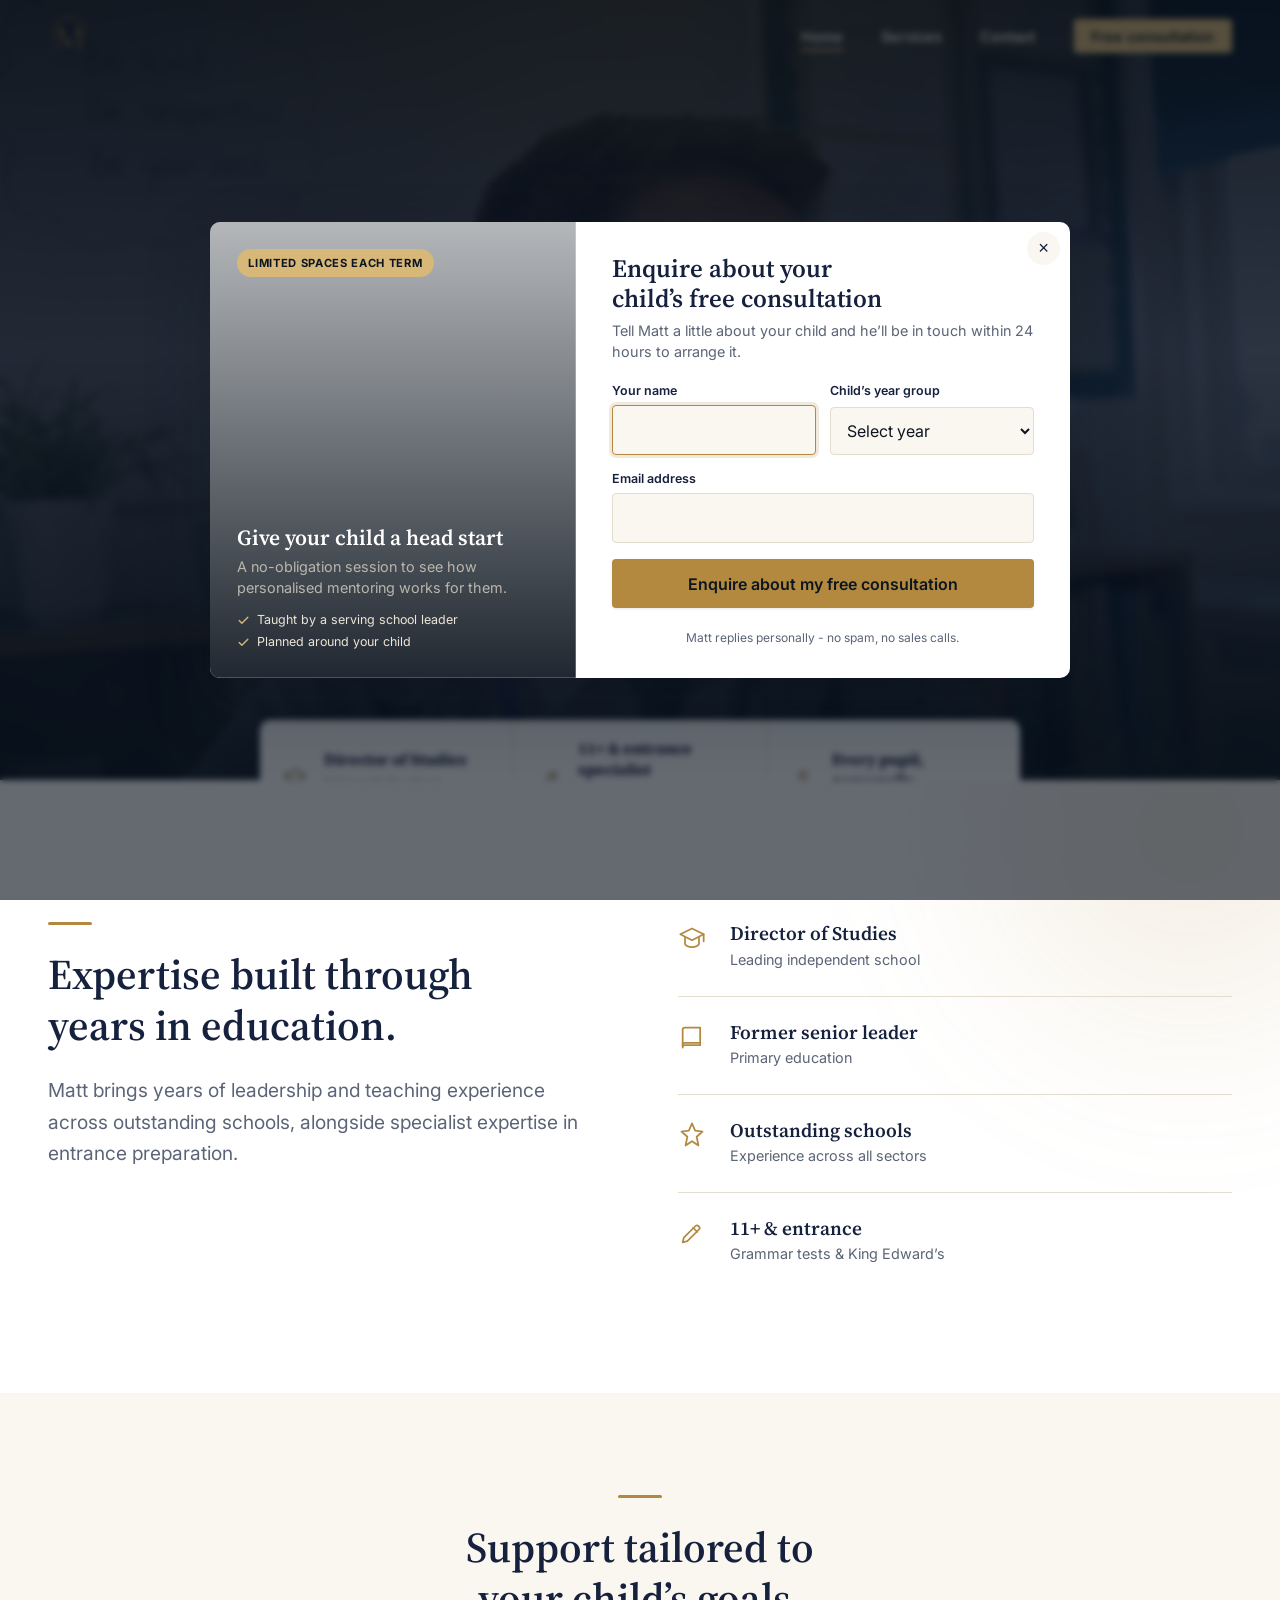
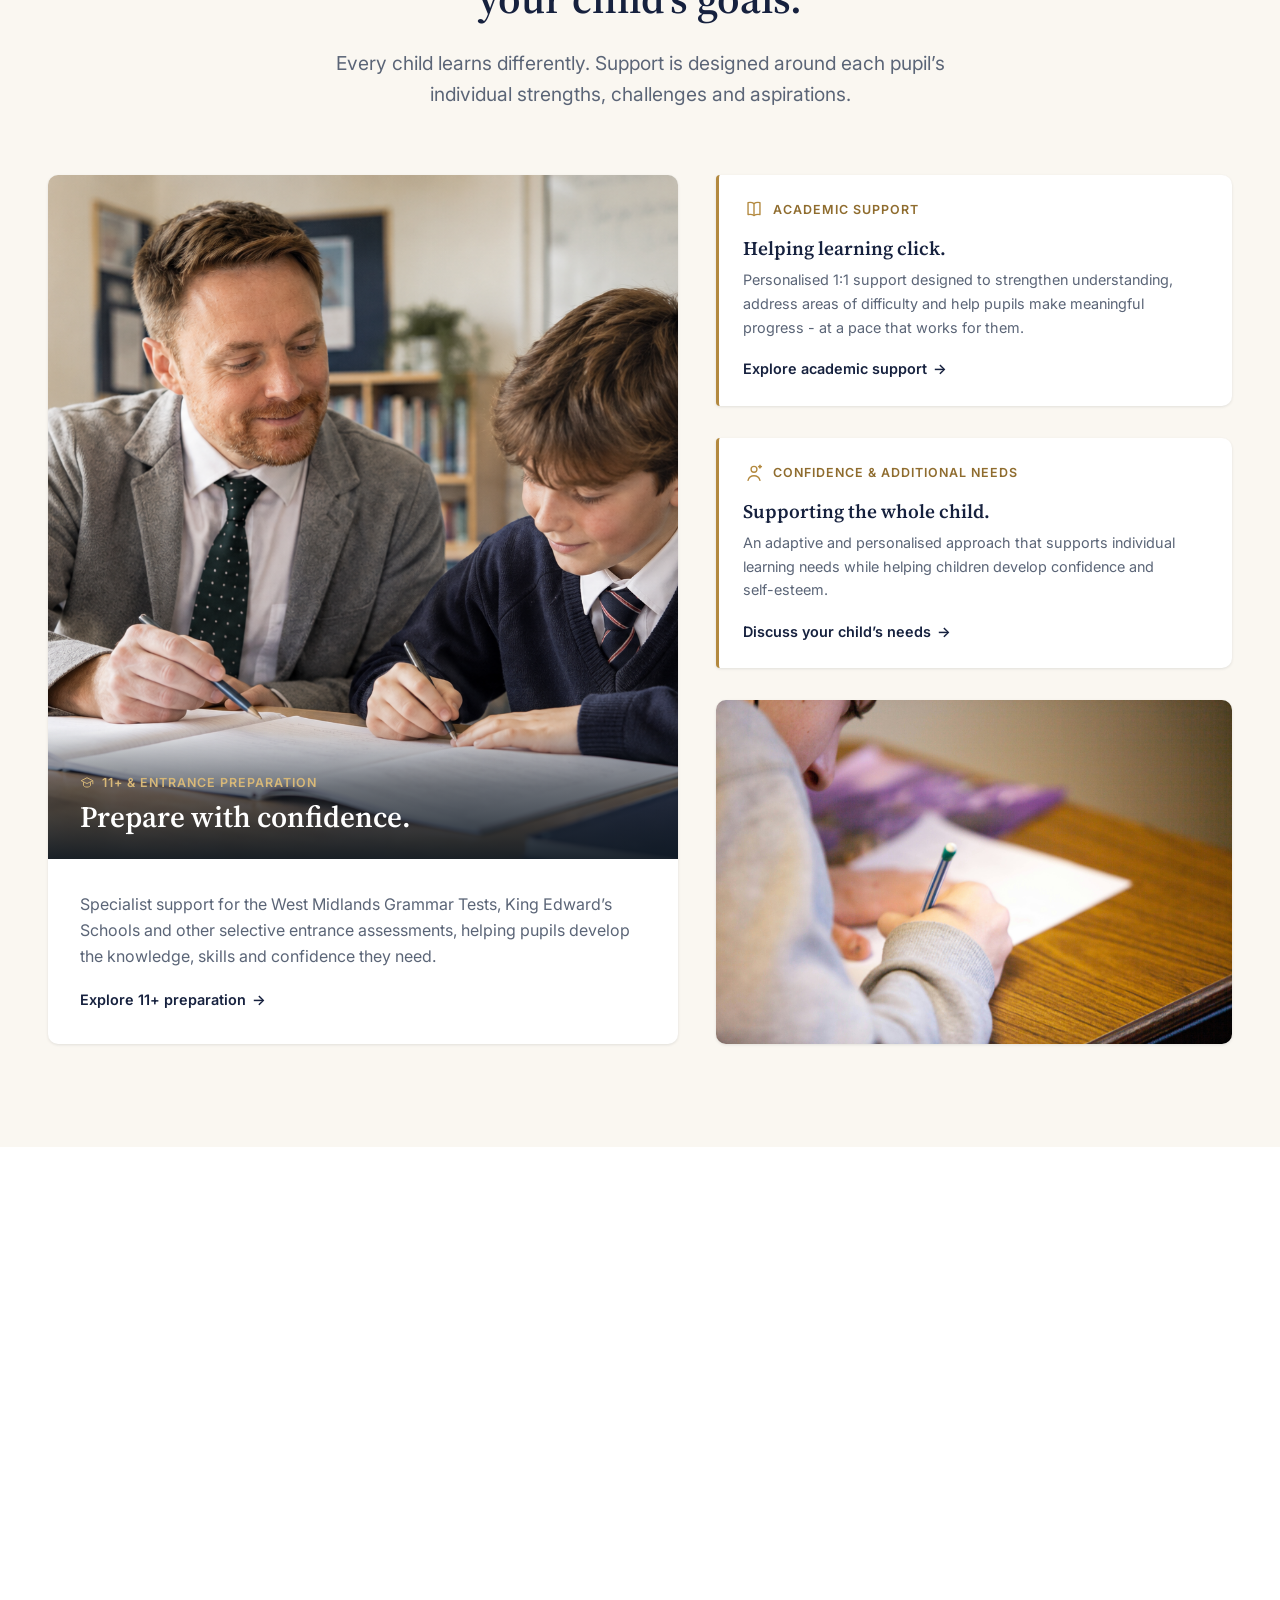
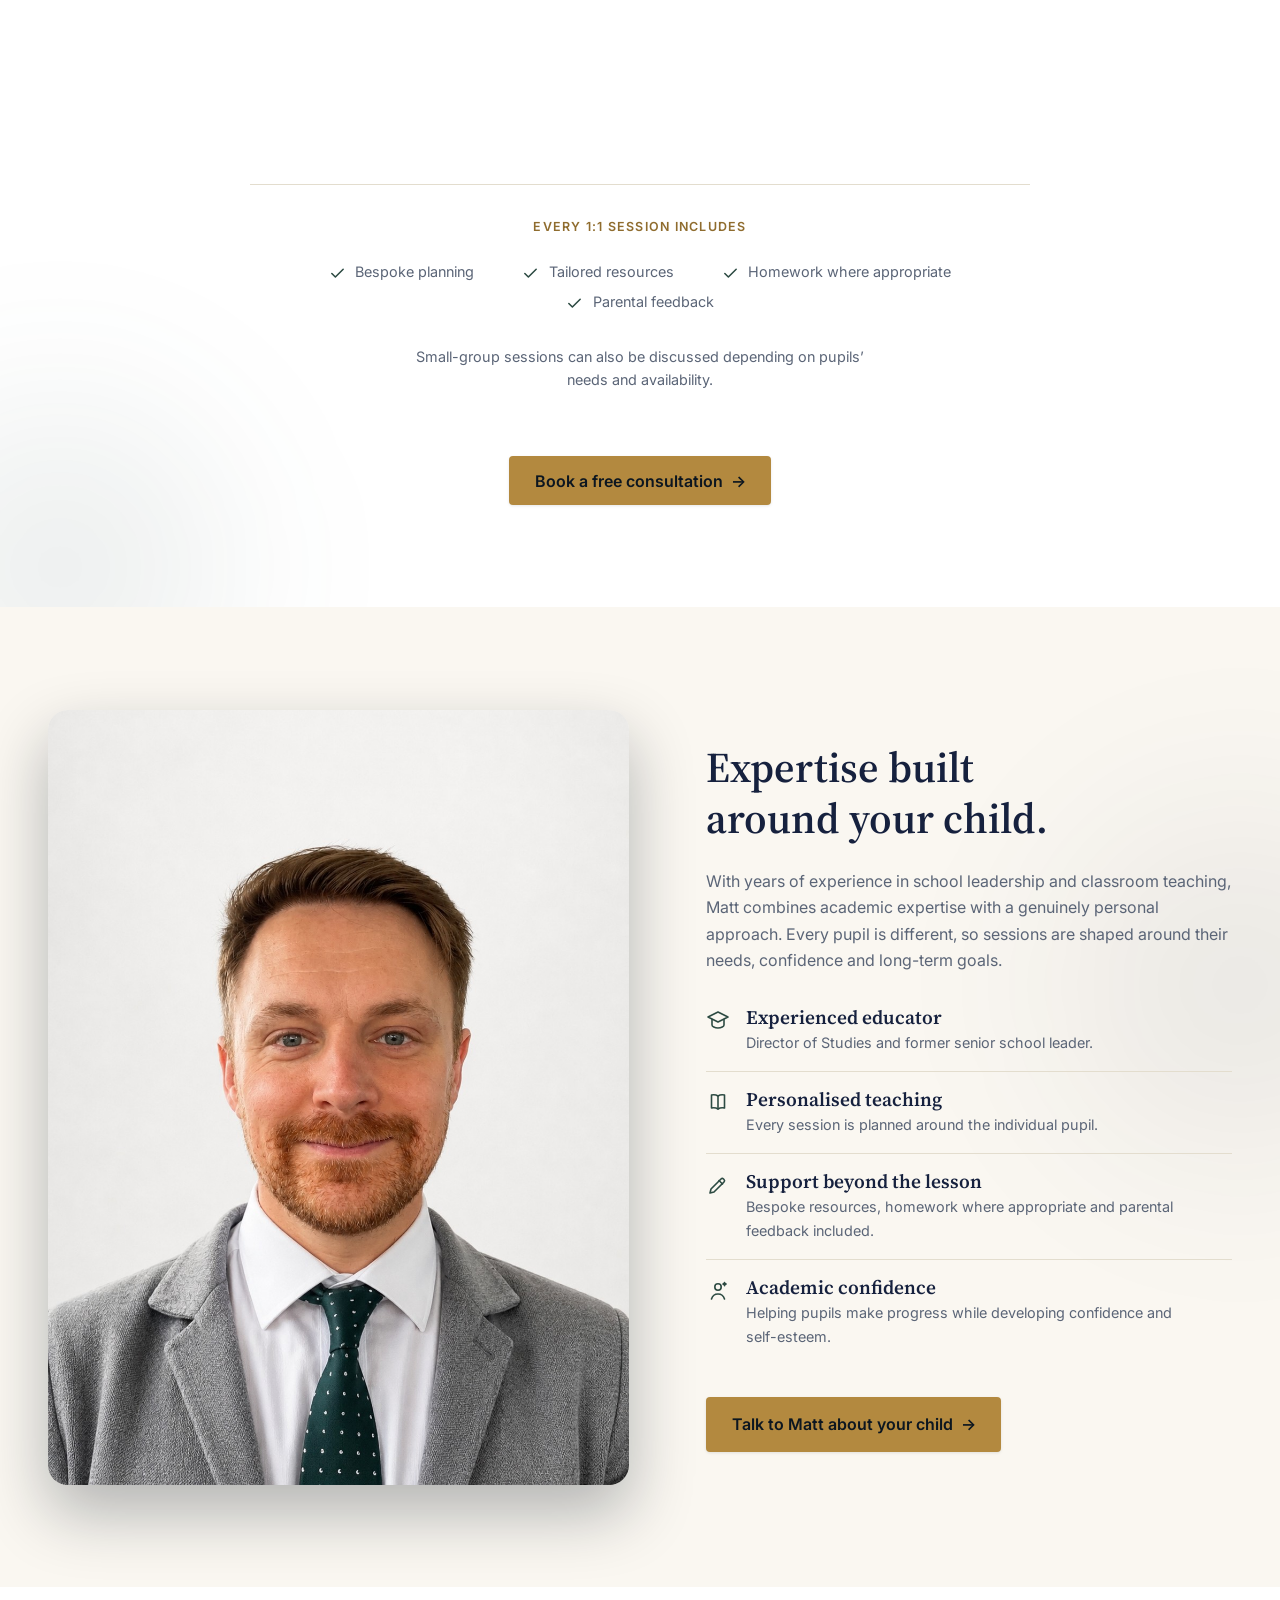
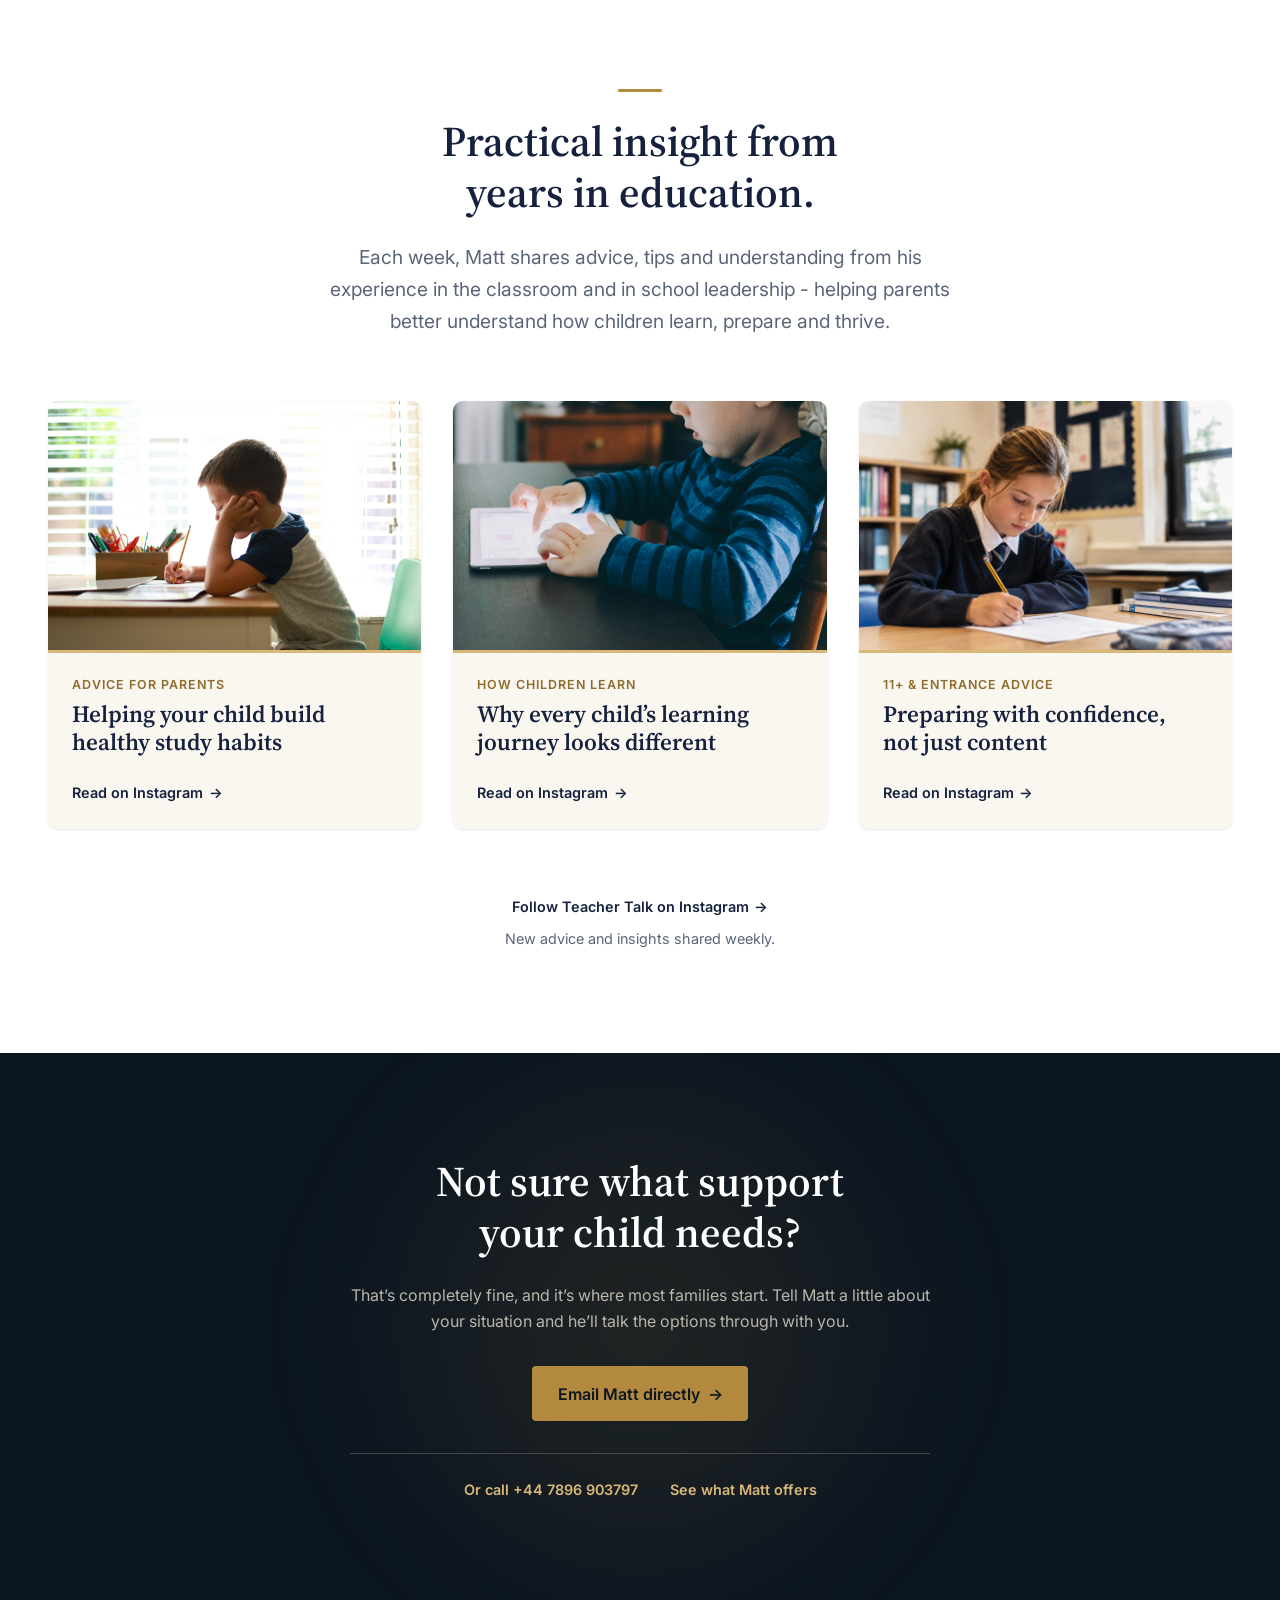
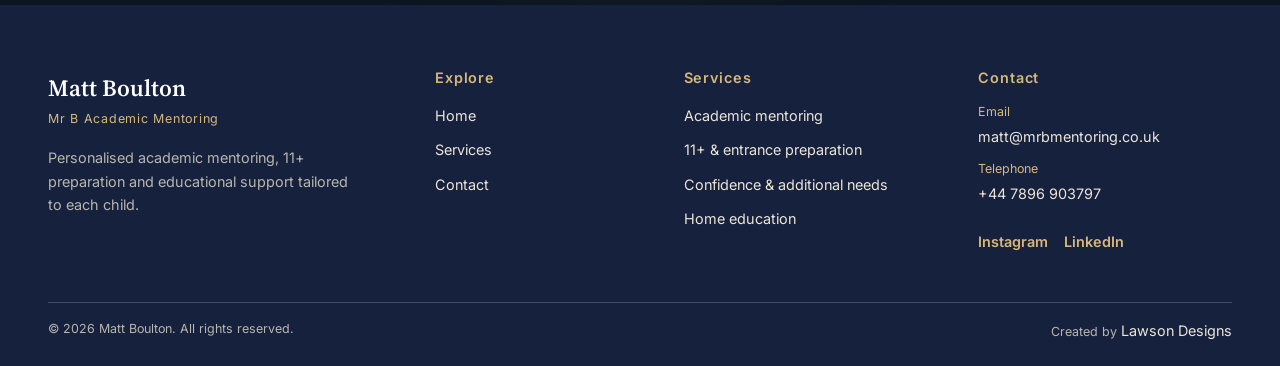
==== index.html @ 3e5b0cbf "update" ====
<!DOCTYPE html>
<html lang="en-GB">
<head>
  <meta charset="UTF-8">
  <meta name="viewport" content="width=device-width, initial-scale=1.0">
  <title>Mr B Academic Mentoring | 1:1 tutoring and 11+ preparation</title>
  <meta name="description" content="Personalised 1:1 academic mentoring and 11+ preparation from Matt Boulton, an experienced school leader and teacher in the West Midlands.">
  <meta name="theme-color" content="#0c1620">
  <link rel="canonical" href="https://mrbmentoring.co.uk/">
  <meta property="og:type" content="website">
  <meta property="og:site_name" content="Mr B Academic Mentoring">
  <meta property="og:title" content="Mr B Academic Mentoring | 1:1 tutoring and 11+ preparation">
  <meta property="og:description" content="Personalised 1:1 academic mentoring and 11+ preparation from Matt Boulton in the West Midlands.">
  <meta property="og:url" content="https://mrbmentoring.co.uk/">
  <meta property="og:image" content="https://mrbmentoring.co.uk/assets/Mr_B_Academic_Mentoring_hero.PNG">
  <meta name="twitter:card" content="summary_large_image">
  <meta name="twitter:title" content="Mr B Academic Mentoring | 1:1 tutoring and 11+ preparation">
  <meta name="twitter:description" content="Personalised 1:1 academic mentoring and 11+ preparation from Matt Boulton in the West Midlands.">
  <meta name="twitter:image" content="https://mrbmentoring.co.uk/assets/Mr_B_Academic_Mentoring_hero.PNG">
  <script type="application/ld+json">
  {
    "@context": "https://schema.org",
    "@type": "EducationalOrganization",
    "name": "Mr B Academic Mentoring",
    "url": "https://mrbmentoring.co.uk/",
    "logo": "https://mrbmentoring.co.uk/assets/logo.png",
    "email": "matt@mrbmentoring.co.uk",
    "telephone": "+447896903797",
    "areaServed": "West Midlands",
    "sameAs": [
      "https://www.instagram.com/mrb_academic_mentoring/",
      "https://www.linkedin.com/in/matthew-boulton-7b339640"
    ]
  }
  </script>
  <link rel="icon" href="assets/logo.png" type="image/png">
  <link rel="preconnect" href="https://fonts.googleapis.com">
  <link rel="preconnect" href="https://fonts.gstatic.com" crossorigin>
  <link rel="stylesheet" href="https://fonts.googleapis.com/css2?family=Inter:wght@400;500;600&family=Source+Serif+4:opsz,wght@8..60,400;8..60,600&display=swap">
  <link rel="stylesheet" href="styles.css">
</head>
<body>

<a href="#main-content" class="skip-link">Skip to content</a>

<header class="site-header" data-header>
  <div class="header-inner">
    <a href="index.html" class="logo-link">
      <img src="assets/logo.png" alt="Mr B Academic Mentoring" class="site-logo" width="520" height="520">
    </a>

    <nav class="nav" id="primary-nav" aria-label="Main">
      <ul class="nav-list">
        <li><a href="index.html" class="nav-link" aria-current="page">Home</a></li>
        <li><a href="services.html" class="nav-link">Services</a></li>
        <li><a href="contact.html" class="nav-link">Contact</a></li>
        <li><button type="button" class="nav-cta" data-lead-open>Free consultation</button></li>
      </ul>
    </nav>

    <button type="button" class="nav-toggle" id="nav-toggle" aria-expanded="false" aria-controls="primary-nav" aria-label="Open menu">
      <span class="nav-toggle-bar"></span>
      <span class="nav-toggle-bar"></span>
      <span class="nav-toggle-bar"></span>
    </button>
  </div>
</header>

<main id="main-content">

  <!-- Hero -->
  <section class="hero" id="hero">
    <div class="container">
      <div class="hero-content">
        <span class="hero-kicker">Mr B Academic Mentoring &middot; West Midlands &middot; Primary Education Specialist</span>
        <h1>Expert tutoring from an experienced school leader</h1>
        <p>Helping children build confidence, strengthen their academic skills and achieve their ambitions - from 11+ preparation to personalised 1:1 support.</p>
        <div class="hero-actions">
          <button type="button" class="btn" data-lead-open>Enquire about a free consultation <span class="btn-arrow" aria-hidden="true">&rarr;</span></button>
          <a href="#services" class="btn btn-ghost">See how it works</a>
        </div>
      </div>
    </div>

    <div class="hero-chip">
      <div class="hero-chip-item">
        <svg class="hero-chip-icon" viewBox="0 0 24 24" aria-hidden="true"><path d="M12 3 2 8l10 5 10-5-10-5Z"/><path d="M6 10.5V16c0 1.5 2.7 3 6 3s6-1.5 6-3v-5.5"/></svg>
        <div class="hero-chip-text"><strong>Director of Studies</strong><span>Independent school leadership</span></div>
      </div>
      <div class="hero-chip-item">
        <svg class="hero-chip-icon" viewBox="0 0 24 24" aria-hidden="true"><path d="M4 20l1-4L15 6a1.8 1.8 0 0 1 2.5 0l.5.5a1.8 1.8 0 0 1 0 2.5L8 19l-4 1Z"/><path d="M13 7.5 16.5 11"/></svg>
        <div class="hero-chip-text"><strong>11+ &amp; entrance specialist</strong><span>Grammar tests &amp; King Edward&rsquo;s</span></div>
      </div>
      <div class="hero-chip-item">
        <svg class="hero-chip-icon" viewBox="0 0 24 24" aria-hidden="true"><circle cx="12" cy="8" r="3.2"/><path d="M5.5 20c1-3.5 4-5 6.5-5s5.5 1.5 6.5 5"/></svg>
        <div class="hero-chip-text"><strong>Every pupil, personally</strong><span>1:1 sessions, no packages</span></div>
      </div>
    </div>
  </section>

  <!-- Credibility -->
  <section class="section white credibility" id="credibility">
    <span class="shape" aria-hidden="true"></span>
    <div class="container credibility-grid">
      <div class="section-head" data-reveal>
        <span class="rule" aria-hidden="true"></span>
        <h2>Expertise built through years in education.</h2>
        <p>Matt brings years of leadership and teaching experience across outstanding schools, alongside specialist expertise in entrance preparation.</p>
      </div>

      <div class="credentials" data-reveal style="--reveal-delay:0.12s">
        <div class="credential">
          <svg class="credential-icon" viewBox="0 0 24 24" aria-hidden="true"><path d="M12 3 2 8l10 5 10-5-10-5Z"/><path d="M6 10.5V16c0 1.5 2.7 3 6 3s6-1.5 6-3v-5.5"/><path d="M22 8v6"/></svg>
          <div>
            <h3 class="credential-title">Director of Studies</h3>
            <p class="credential-detail">Leading independent school</p>
          </div>
        </div>
        <div class="credential">
          <svg class="credential-icon" viewBox="0 0 24 24" aria-hidden="true"><path d="M4 19V6a2 2 0 0 1 2-2h13v15H6a2 2 0 0 0-2 2Z"/><path d="M19 17H6a2 2 0 0 0-2 2"/></svg>
          <div>
            <h3 class="credential-title">Former senior leader</h3>
            <p class="credential-detail">Primary education</p>
          </div>
        </div>
        <div class="credential">
          <svg class="credential-icon" viewBox="0 0 24 24" aria-hidden="true"><path d="m12 2 2.7 6.3L21 9l-5 4.5L17.5 21 12 17.3 6.5 21 8 13.5 3 9l6.3-.7Z"/></svg>
          <div>
            <h3 class="credential-title">Outstanding schools</h3>
            <p class="credential-detail">Experience across all sectors</p>
          </div>
        </div>
        <div class="credential">
          <svg class="credential-icon" viewBox="0 0 24 24" aria-hidden="true"><path d="M4 20l1-4L15 6a1.8 1.8 0 0 1 2.5 0l.5.5a1.8 1.8 0 0 1 0 2.5L8 19l-4 1Z"/><path d="M13 7.5 16.5 11"/></svg>
          <div>
            <h3 class="credential-title">11+ &amp; entrance</h3>
            <p class="credential-detail">Grammar tests &amp; King Edward&rsquo;s</p>
          </div>
        </div>
      </div>
    </div>
  </section>

  <!-- Support -->
  <section class="section cream help" id="services">
    <div class="container">
      <div class="section-head centered" data-reveal>
        <span class="rule" aria-hidden="true"></span>
        <h2>Support tailored to your child&rsquo;s goals.</h2>
        <p>Every child learns differently. Support is designed around each pupil&rsquo;s individual strengths, challenges and aspirations.</p>
      </div>

      <div class="help-grid">
        <article class="help-feature" data-reveal>
          <div class="help-feature-media">
            <img src="assets/matt-and-student-studying-together.png" alt="A pupil working through 11+ practice questions" loading="lazy">
            <div class="help-feature-overlay">
              <span class="tag">
                <svg class="tag-icon" width="14" height="14" viewBox="0 0 24 24" aria-hidden="true"><path d="M12 3 2 8l10 5 10-5-10-5Z"/><path d="M6 10.5V16c0 1.5 2.7 3 6 3s6-1.5 6-3v-5.5"/><path d="M22 8v6"/></svg>
                11+ &amp; entrance preparation
              </span>
              <h3>Prepare with confidence.</h3>
            </div>
          </div>
          <div class="help-feature-body">
            <p>Specialist support for the West Midlands Grammar Tests, King Edward&rsquo;s Schools and other selective entrance assessments, helping pupils develop the knowledge, skills and confidence they need.</p>
            <a href="services.html#entrance" class="help-link">Explore 11+ preparation <span class="link-arrow" aria-hidden="true">&rarr;</span></a>
          </div>
        </article>

        <div class="help-secondary" data-reveal style="--reveal-delay:0.1s">
          <article class="help-item">
            <div class="help-item-meta">
              <svg class="help-icon" viewBox="0 0 24 24" aria-hidden="true"><path d="M12 5c-1.8-1.2-4.2-1.5-6.5-1v13c2.3-.5 4.7-.2 6.5 1 1.8-1.2 4.2-1.5 6.5-1V4c-2.3-.5-4.7-.2-6.5 1Z"/><path d="M12 5v13"/></svg>
              <span class="tag">Academic support</span>
            </div>
            <h3>Helping learning click.</h3>
            <p>Personalised 1:1 support designed to strengthen understanding, address areas of difficulty and help pupils make meaningful progress - at a pace that works for them.</p>
            <a href="services.html#mentoring" class="help-link">Explore academic support <span class="link-arrow" aria-hidden="true">&rarr;</span></a>
          </article>

          <article class="help-item">
            <div class="help-item-meta">
              <svg class="help-icon" viewBox="0 0 24 24" aria-hidden="true"><circle cx="12" cy="8" r="3.2"/><path d="M5.5 20c1-3.5 4-5 6.5-5s5.5 1.5 6.5 5"/><path d="m18.5 3.5.5 1.1 1.1.4-1.1.5-.5 1.1-.4-1.1-1.1-.5 1.1-.4Z"/></svg>
              <span class="tag">Confidence &amp; additional needs</span>
            </div>
            <h3>Supporting the whole child.</h3>
            <p>An adaptive and personalised approach that supports individual learning needs while helping children develop confidence and self-esteem.</p>
            <a href="services.html#confidence" class="help-link">Discuss your child&rsquo;s needs <span class="link-arrow" aria-hidden="true">&rarr;</span></a>
          </article>

          <figure class="help-secondary-media">
            <img src="assets/revising-in-class.jpg" alt="A focused, personalised mentoring session in progress" loading="lazy">
          </figure>
        </div>
      </div>
    </div>
  </section>

  <!-- Pricing -->
  <section class="section white pricing" id="pricing">
    <span class="shape" aria-hidden="true"></span>
    <div class="container">
      <div class="section-head centered" data-reveal>
        <span class="rule" aria-hidden="true"></span>
        <h2>Expert support, with no complicated packages.</h2>
        <p>Every session is planned around the individual pupil, with bespoke resources, appropriate homework and parental feedback included.</p>
      </div>

      <div class="pricing-panels" data-reveal>
        <div class="pricing-panel">
          <span class="pricing-label">Online sessions</span>
          <p class="pricing-price"><span class="pricing-amount">&pound;50</span><span class="pricing-unit">per session</span></p>
          <p class="pricing-desc">Personalised 1:1 academic mentoring delivered online.</p>
        </div>
        <div class="pricing-panel">
          <span class="pricing-label">In-person sessions</span>
          <p class="pricing-price"><span class="pricing-amount">&pound;60</span><span class="pricing-unit">per session</span></p>
          <p class="pricing-desc">Personalised 1:1 academic mentoring delivered face-to-face.</p>
        </div>
      </div>

      <div class="pricing-includes">
        <span class="checklist-label">Every 1:1 session includes</span>
        <ul class="checklist">
          <li><svg viewBox="0 0 24 24" aria-hidden="true"><polyline points="20 6 9 17 4 12"/></svg>Bespoke planning</li>
          <li><svg viewBox="0 0 24 24" aria-hidden="true"><polyline points="20 6 9 17 4 12"/></svg>Tailored resources</li>
          <li><svg viewBox="0 0 24 24" aria-hidden="true"><polyline points="20 6 9 17 4 12"/></svg>Homework where appropriate</li>
          <li><svg viewBox="0 0 24 24" aria-hidden="true"><polyline points="20 6 9 17 4 12"/></svg>Parental feedback</li>
        </ul>
      </div>

      <p class="pricing-note">Small-group sessions can also be discussed depending on pupils&rsquo; needs and availability.</p>

      <div class="section-cta">
        <button type="button" class="btn" data-lead-open>Book a free consultation <span class="btn-arrow" aria-hidden="true">&rarr;</span></button>
      </div>
    </div>
  </section>

  <!-- Why families choose Matt -->
  <section class="section cream trust" id="trust">
    <span class="shape" aria-hidden="true"></span>
    <div class="container split wide-content">
      <figure class="split-media trust-media" data-reveal>
        <img src="assets/matt-headshot.jpeg" alt="Matt working with a pupil in a teaching setting" loading="lazy">
      </figure>

      <div class="split-content" data-reveal style="--reveal-delay:0.1s">
        <h2>Expertise built around your child.</h2>
        <p>With years of experience in school leadership and classroom teaching, Matt combines academic expertise with a genuinely personal approach. Every pupil is different, so sessions are shaped around their needs, confidence and long-term goals.</p>

        <ul class="trust-points">
          <li class="trust-point">
            <svg class="trust-icon" viewBox="0 0 24 24" aria-hidden="true"><path d="M12 3 2 8l10 5 10-5-10-5Z"/><path d="M6 10.5V16c0 1.5 2.7 3 6 3s6-1.5 6-3v-5.5"/></svg>
            <div>
              <h3>Experienced educator</h3>
              <p>Director of Studies and former senior school leader.</p>
            </div>
          </li>
          <li class="trust-point">
            <svg class="trust-icon" viewBox="0 0 24 24" aria-hidden="true"><path d="M12 5c-1.8-1.2-4.2-1.5-6.5-1v13c2.3-.5 4.7-.2 6.5 1 1.8-1.2 4.2-1.5 6.5-1V4c-2.3-.5-4.7-.2-6.5 1Z"/><path d="M12 5v13"/></svg>
            <div>
              <h3>Personalised teaching</h3>
              <p>Every session is planned around the individual pupil.</p>
            </div>
          </li>
          <li class="trust-point">
            <svg class="trust-icon" viewBox="0 0 24 24" aria-hidden="true"><path d="M4 20l1-4L15 6a1.8 1.8 0 0 1 2.5 0l.5.5a1.8 1.8 0 0 1 0 2.5L8 19l-4 1Z"/><path d="M13 7.5 16.5 11"/></svg>
            <div>
              <h3>Support beyond the lesson</h3>
              <p>Bespoke resources, homework where appropriate and parental feedback included.</p>
            </div>
          </li>
          <li class="trust-point">
            <svg class="trust-icon" viewBox="0 0 24 24" aria-hidden="true"><circle cx="12" cy="8" r="3.2"/><path d="M5.5 20c1-3.5 4-5 6.5-5s5.5 1.5 6.5 5"/><path d="m18.5 3.5.5 1.1 1.1.4-1.1.5-.5 1.1-.4-1.1-1.1-.5 1.1-.4Z"/></svg>
            <div>
              <h3>Academic confidence</h3>
              <p>Helping pupils make progress while developing confidence and self-esteem.</p>
            </div>
          </li>
        </ul>

        <a href="contact.html" class="btn">Talk to Matt about your child <span class="btn-arrow" aria-hidden="true">&rarr;</span></a>
      </div>
    </div>
  </section>

  <!-- Teacher Talk -->
  <section class="section white" id="teacher-talk">
    <div class="container">
      <div class="section-head centered" data-reveal>
        <span class="rule" aria-hidden="true"></span>
        <h2>Practical insight from years in education.</h2>
        <p>Each week, Matt shares advice, tips and understanding from his experience in the classroom and in school leadership - helping parents better understand how children learn, prepare and thrive.</p>
      </div>

      <div class="card-grid" data-reveal style="--reveal-delay:0.1s">
        <article class="card">
          <div class="card-media">
            <img src="assets/healthy-study-habits.jpg" alt="A pupil building strong study habits" loading="lazy">
          </div>
          <div class="card-body">
            <span class="tag">Advice for parents</span>
            <h3>Helping your child build healthy study habits</h3>
            <a href="https://www.instagram.com/mrb_academic_mentoring/" class="help-link" target="_blank" rel="noopener noreferrer">Read on Instagram <span class="link-arrow" aria-hidden="true">&rarr;</span></a>
          </div>
        </article>

        <article class="card">
          <div class="card-media">
            <img src="assets/studying-on-ipad.jpg" alt="A pupil engaged in personalised learning" loading="lazy">
          </div>
          <div class="card-body">
            <span class="tag">How children learn</span>
            <h3>Why every child&rsquo;s learning journey looks different</h3>
            <a href="https://www.instagram.com/mrb_academic_mentoring/" class="help-link" target="_blank" rel="noopener noreferrer">Read on Instagram <span class="link-arrow" aria-hidden="true">&rarr;</span></a>
          </div>
        </article>

        <article class="card">
          <div class="card-media">
            <img src="assets/prepare-for-the-11+.png" alt="A pupil working through 11+ practice questions" loading="lazy">
          </div>
          <div class="card-body">
            <span class="tag">11+ &amp; entrance advice</span>
            <h3>Preparing with confidence, not just content</h3>
            <a href="https://www.instagram.com/mrb_academic_mentoring/" class="help-link" target="_blank" rel="noopener noreferrer">Read on Instagram <span class="link-arrow" aria-hidden="true">&rarr;</span></a>
          </div>
        </article>
      </div>

      <div class="teacher-talk-cta">
        <a href="https://www.instagram.com/mrb_academic_mentoring/" class="help-link" target="_blank" rel="noopener noreferrer">Follow Teacher Talk on Instagram <span class="link-arrow" aria-hidden="true">&rarr;</span></a>
        <p class="teacher-talk-note">New advice and insights shared weekly.</p>
      </div>
    </div>
  </section>

  <!-- Enquiry -->
  <section class="section navy enquiry" id="contact">
    <span class="shape" aria-hidden="true"></span>
    <div class="container enquiry-inner">
      <span class="rule" aria-hidden="true"></span>
      <h2>Not sure what support your child needs?</h2>
      <p>That&rsquo;s completely fine, and it&rsquo;s where most families start. Tell Matt a little about your situation and he&rsquo;ll talk the options through with you.</p>
      <a href="mailto:matt@mrbmentoring.co.uk" class="btn">Email Matt directly <span class="btn-arrow" aria-hidden="true">&rarr;</span></a>
      <div class="enquiry-direct">
        <a href="tel:+447896903797">Or call +44 7896 903797</a>
        <a href="services.html">See what Matt offers</a>
      </div>
    </div>
  </section>

</main>

<footer class="footer">
  <div class="container footer-main">
    <div class="footer-brand">
      <a href="index.html" class="footer-brand-name">Matt Boulton</a>
      <span class="footer-brand-business">Mr B Academic Mentoring</span>
      <p>Personalised academic mentoring, 11+ preparation and educational support tailored to each child.</p>
    </div>

    <nav class="footer-nav" aria-label="Explore">
      <h2 class="footer-heading">Explore</h2>
      <ul class="footer-links">
        <li><a href="index.html">Home</a></li>
        <li><a href="services.html">Services</a></li>
        <li><a href="contact.html">Contact</a></li>
      </ul>
    </nav>

    <nav class="footer-nav" aria-label="Services">
      <h2 class="footer-heading">Services</h2>
      <ul class="footer-links">
        <li><a href="services.html#mentoring">Academic mentoring</a></li>
        <li><a href="services.html#entrance">11+ &amp; entrance preparation</a></li>
        <li><a href="services.html#confidence">Confidence &amp; additional needs</a></li>
        <li><a href="services.html#home-education">Home education</a></li>
      </ul>
    </nav>

    <div class="footer-contact">
      <h2 class="footer-heading">Contact</h2>
      <address>
        <span>Email</span>
        <a href="mailto:matt@mrbmentoring.co.uk">matt@mrbmentoring.co.uk</a>
        <span>Telephone</span>
        <a href="tel:+447896903797">+44 7896 903797</a>
      </address>
      <div class="footer-social">
        <a href="https://www.instagram.com/mrb_academic_mentoring/" target="_blank" rel="noopener noreferrer">Instagram</a>
        <a href="https://www.linkedin.com/in/matthew-boulton-7b339640?utm_source=share_via&amp;utm_content=profile&amp;utm_medium=member_ios" target="_blank" rel="noopener noreferrer">LinkedIn</a>
      </div>
    </div>
  </div>

  <div class="container footer-bottom">
    <p>&copy; 2026 Matt Boulton. All rights reserved.</p>
    <p>Created by <a href="https://lawsondesigns.net/" target="_blank" rel="noopener noreferrer">Lawson Designs</a></p>
  </div>
</footer>

<!-- Lead-capture popup -->
<div class="lead-overlay" id="lead-overlay" role="dialog" aria-modal="true" aria-labelledby="lead-heading">
  <div class="lead-modal">
    <button type="button" class="lead-close" id="lead-close" aria-label="Close">&times;</button>

    <div class="lead-visual">
      <span class="lead-badge">Limited spaces each term</span>
      <h3>Give your child a head start</h3>
      <p>A no-obligation session to see how personalised mentoring works for them.</p>
      <ul class="lead-points">
        <li><svg viewBox="0 0 24 24" aria-hidden="true"><polyline points="20 6 9 17 4 12"/></svg>Taught by a serving school leader</li>
        <li><svg viewBox="0 0 24 24" aria-hidden="true"><polyline points="20 6 9 17 4 12"/></svg>Planned around your child</li>
      </ul>
    </div>

    <div class="lead-panel" id="lead-panel">
      <h2 id="lead-heading">Enquire about your child&rsquo;s free consultation</h2>
      <p>Tell Matt a little about your child and he&rsquo;ll be in touch within 24 hours to arrange it.</p>

      <form class="lead-form" id="lead-form" novalidate>
        <div class="lead-row">
          <div class="lead-field">
            <label for="lead-name">Your name</label>
            <input type="text" id="lead-name" name="name" autocomplete="name" required>
          </div>
          <div class="lead-field">
            <label for="lead-year">Child&rsquo;s year group</label>
            <select id="lead-year" name="year_group" required>
              <option value="" disabled selected>Select year</option>
              <option>Reception</option>
              <option>Year 1</option>
              <option>Year 2</option>
              <option>Year 3</option>
              <option>Year 4</option>
              <option>Year 5</option>
              <option>Year 6</option>
              <option>Key Stage 3</option>
              <option>Other</option>
            </select>
          </div>
        </div>

        <div class="lead-field">
          <label for="lead-email">Email address</label>
          <input type="email" id="lead-email" name="email" autocomplete="email" required>
        </div>

        <button type="submit" class="btn lead-submit">Enquire about my free consultation</button>
        <p class="lead-microcopy">Matt replies personally - no spam, no sales calls.</p>
      </form>

      <div class="lead-success" id="lead-success" role="status">
        <div class="lead-success-icon">
          <svg viewBox="0 0 24 24" aria-hidden="true"><polyline points="20 6 9 17 4 12"/></svg>
        </div>
        <h3>Thank you - that&rsquo;s sent.</h3>
        <p>Matt will email you within 24 hours to arrange your child&rsquo;s free consultation.</p>
      </div>
    </div>
  </div>
</div>

<button type="button" class="lead-tab" id="lead-tab">Enquire about a free consultation</button>

<script src="script.js"></script>
</body>
</html>
---- styles.css ----
:root {
  /* Brand colours, taken from the logo and photography */
  --navy: #16213e;
  --navy-dark: #0c1620;
  --navy-deep: #08101a;
  --gold: #b3893f;
  --gold-light: #d8b878;
  --gold-dark: #8f6c2e;
  --pine: #2c4a42;
  --cream: #faf7f1;
  --cream-deep: #f3eee3;
  --white: #ffffff;

  --navy-rgb: 22, 33, 62;
  --gold-rgb: 179, 137, 63;
  --pine-rgb: 44, 74, 66;

  --text: var(--navy-dark);
  --text-muted: #5b6577;
  --text-on-dark: #ece5d7;
  --text-on-dark-muted: #b9b6ac;

  --bg: var(--cream);
  --surface: var(--white);
  --border: #e3ddce;
  --border-dark: rgba(236, 229, 215, 0.22);

  --font-heading: "Source Serif 4", Georgia, "Times New Roman", serif;
  --font-body: "Inter", -apple-system, BlinkMacSystemFont, "Segoe UI", Roboto, Helvetica, Arial, sans-serif;

  --fs-xs:   0.78rem;
  --fs-sm:   0.9rem;
  --fs-base: 1rem;
  --fs-md:   clamp(1.05rem, 0.98rem + 0.3vw, 1.2rem);
  --fs-lg:   clamp(1.2rem, 1.1rem + 0.45vw, 1.45rem);
  --fs-xl:   clamp(1.45rem, 1.3rem + 0.7vw, 1.85rem);
  --fs-2xl:  clamp(1.9rem, 1.6rem + 1.35vw, 2.65rem);
  --fs-3xl:  clamp(2.3rem, 1.75rem + 2.4vw, 3.5rem);

  --space-1: 0.25rem;
  --space-2: 0.5rem;
  --space-3: 1rem;
  --space-4: 1.5rem;
  --space-5: 2rem;
  --space-6: 3rem;
  --space-7: 4rem;

  --section-y: clamp(4rem, 8vw, 6.5rem);
  --section-x: clamp(1.25rem, 5vw, 3rem);
  --gap-split: clamp(2.5rem, 6vw, 5.5rem);
  --head-gap: clamp(2.5rem, 5vw, 4rem);

  /* Layout */
  --container: 1200px;
  --container-narrow: 940px;
  --radius-sm: 0.25rem;
  --radius-md: 0.625rem;
  --radius-lg: 1.25rem;

  /* Effects */
  --shadow-sm: 0 1px 3px rgba(12, 22, 32, 0.1);
  --shadow-md: 0 10px 30px rgba(12, 22, 32, 0.14);
  --shadow-lg: 0 28px 64px rgba(12, 22, 32, 0.3);
  --t-base: 0.3s ease;
  --ease-out: cubic-bezier(0.16, 1, 0.3, 1);
}

/* ---------------------------------------------------------------
   02  Base
--------------------------------------------------------------- */
*, *::before, *::after { box-sizing: border-box; }

html { scroll-behavior: smooth; }

body {
  margin: 0;
  font-family: var(--font-body);
  font-size: var(--fs-base);
  line-height: 1.65;
  color: var(--text);
  background: var(--bg);
  -webkit-font-smoothing: antialiased;
  overflow-x: hidden;
}

h1, h2, h3, h4 {
  font-family: var(--font-heading);
  font-weight: 600;
  color: var(--navy);
  line-height: 1.2;
  margin: 0 0 var(--space-3);
  text-wrap: balance;
}

p { text-wrap: pretty; margin: 0 0 var(--space-3); }
p:last-child { margin-bottom: 0; }

img { max-width: 100%; display: block; }

:focus-visible {
  outline: 2px solid var(--gold);
  outline-offset: 3px;
  border-radius: 2px;
}

.skip-link {
  position: absolute;
  left: 50%;
  top: 0;
  transform: translate(-50%, -150%);
  z-index: 200;
  padding: 0.7rem 1.2rem;
  background: var(--navy);
  color: var(--white);
  font-size: var(--fs-sm);
  font-weight: 600;
  text-decoration: none;
  border-radius: 0 0 var(--radius-sm) var(--radius-sm);
  transition: transform 0.2s var(--ease-out);
}
.skip-link:focus { transform: translate(-50%, 0); }

/* Scroll reveal - a single quiet rise, never a cascade */
[data-reveal] {
  opacity: 0;
  transform: translateY(18px);
  transition: opacity 0.7s var(--ease-out), transform 0.7s var(--ease-out);
  transition-delay: var(--reveal-delay, 0s);
}
[data-reveal].is-visible { opacity: 1; transform: none; }

@media (prefers-reduced-motion: reduce) {
  [data-reveal] { opacity: 1; transform: none; transition: none; }
  html { scroll-behavior: auto; }
  *, *::before, *::after {
    animation-duration: 0.01ms !important;
    transition-duration: 0.01ms !important;
  }
}

.container {
  width: 100%;
  max-width: var(--container);
  margin-inline: auto;
}
.container.narrow { max-width: var(--container-narrow); }

.section {
  position: relative;
  padding: var(--section-y) var(--section-x);
  overflow: hidden;
}
.section.tight   { padding-block: clamp(3rem, 5.5vw, 4.25rem); }
.section.cream   { background: var(--bg); }
.section.deep    { background: var(--cream-deep); }
.section.white   { background: var(--surface); }
.section.navy    { background: var(--navy-dark); color: var(--text-on-dark); }
.section.navy h2,
.section.navy h3 { color: var(--white); }

/* A hairline only where two same-coloured sections meet */
.section.cream + .section.cream,
.section.white + .section.white { border-top: 1px solid var(--border); }

/* Section heading device - rule, heading, standfirst */
.section-head {
  max-width: 62ch;
  margin: 0 0 var(--head-gap);
}
.section-head.centered { margin-inline: auto; text-align: center; }
.section-head .rule {
  display: block;
  width: 2.75rem;
  height: 3px;
  margin-bottom: var(--space-4);
  background: var(--gold);
  border-radius: 2px;
}
.section-head.centered .rule { margin-inline: auto; }
.section-head h2 { font-size: var(--fs-2xl); margin-bottom: var(--space-4); }
.section-head p {
  max-width: 58ch;
  font-size: var(--fs-md);
  color: var(--text-muted);
  margin: 0;
}
.section-head.centered p { margin-inline: auto; }
.section.navy .section-head p { color: var(--text-on-dark-muted); }

/* Kicker - one definition, used sparingly for wayfinding only */
.kicker {
  display: block;
  margin-bottom: var(--space-3);
  color: var(--gold-dark);
  font-family: var(--font-body);
  font-size: var(--fs-xs);
  font-weight: 600;
  letter-spacing: 0.1em;
  line-height: 1.3;
  text-transform: uppercase;
}
.section.navy .kicker,
.on-dark .kicker { color: var(--gold-light); }

.tag {
  display: inline-flex;
  align-items: center;
  gap: var(--space-2);
  font-size: var(--fs-xs);
  font-weight: 600;
  letter-spacing: 0.08em;
  line-height: 1.3;
  text-transform: uppercase;
  color: var(--gold-dark);
}
.tag .tag-icon { stroke: currentColor; fill: none; stroke-width: 1.6; }

/* Soft background shapes */
.shape { position: absolute; pointer-events: none; z-index: 0; filter: blur(60px); }
.section > .container { position: relative; z-index: 1; }

/* ---------------------------------------------------------------
   04  Header + navigation
--------------------------------------------------------------- */
.site-header {
  position: fixed;
  inset: 0 0 auto;
  z-index: 100;
  background: transparent;
  border-bottom: 1px solid transparent;
  transition: border-color var(--t-base), box-shadow var(--t-base);
}
/* The translucent background lives on a pseudo-element so its
   backdrop-filter never traps the fixed mobile nav. */
.site-header::before {
  content: "";
  position: absolute;
  inset: 0;
  z-index: -1;
  background: transparent;
  transition: background-color var(--t-base);
}
.site-header.is-scrolled { border-bottom-color: var(--border); box-shadow: var(--shadow-sm); }
.site-header.is-scrolled::before { background: rgba(250, 247, 241, 0.92); backdrop-filter: blur(10px); }

.header-inner {
  display: flex;
  align-items: center;
  justify-content: space-between;
  gap: var(--space-4);
  height: 4.5rem;
  padding-inline: var(--section-x);
}

.logo-link { display: flex; align-items: center; }
.site-logo { height: 2.7rem; width: auto; }

.nav-list {
  display: flex;
  align-items: center;
  gap: clamp(1.5rem, 3vw, 2.75rem);
  list-style: none;
  margin: 0;
  padding: 0;
}
.nav-link {
  position: relative;
  font-size: var(--fs-sm);
  font-weight: 600;
  color: var(--text-on-dark);
  text-decoration: none;
  transition: color var(--t-base);
}
.nav-link::after {
  content: "";
  position: absolute;
  left: 0; right: 100%; bottom: -6px;
  height: 2px;
  background: var(--gold-light);
  transition: right 0.25s var(--ease-out);
}
.nav-link:hover { color: var(--gold-light); }
.nav-link:hover::after { right: 0; }
.nav-link[aria-current="page"]::after { right: 0; }

.site-header.is-scrolled .nav-link { color: var(--navy); }
.site-header.is-scrolled .nav-link:hover { color: var(--gold-dark); }
.site-header.is-scrolled .nav-link::after { background: var(--gold-dark); }

.nav-cta {
  display: inline-flex;
  align-items: center;
  padding: 0.55rem 1.1rem;
  font-size: var(--fs-sm);
  font-weight: 600;
  color: var(--navy-dark);
  background: var(--gold-light);
  border: none;
  border-radius: var(--radius-sm);
  font-family: inherit;
  text-decoration: none;
  cursor: pointer;
  transition: background-color var(--t-base), transform var(--t-base);
}
.nav-cta:hover { background: var(--white); transform: translateY(-1px); }

/* Pages that open on a light background invert the header from the start */
.light-header .site-header { border-bottom-color: var(--border); }
.light-header .site-header::before { background: rgba(250, 247, 241, 0.94); backdrop-filter: blur(10px); }
.light-header .nav-link { color: var(--navy); }
.light-header .nav-link:hover { color: var(--gold-dark); }
.light-header .nav-link::after { background: var(--gold-dark); }
.light-header .nav-toggle-bar { background: var(--navy); }

.nav-toggle {
  display: none;
  flex-direction: column;
  justify-content: center;
  align-items: center;
  gap: 5px;
  width: 2.5rem;
  height: 2.5rem;
  background: transparent;
  border: none;
  cursor: pointer;
  z-index: 110;
}
.nav-toggle-bar {
  width: 1.65rem;
  height: 2px;
  background: var(--white);
  border-radius: 2px;
  transition: transform var(--t-base), opacity var(--t-base), background-color var(--t-base);
}
.site-header.is-scrolled .nav-toggle-bar { background: var(--navy); }

@media (max-width: 860px) {
  .nav-toggle { display: flex; }
  .nav {
    position: fixed;
    inset: 0;
    display: flex;
    align-items: center;
    justify-content: center;
    background: var(--navy-dark);
    opacity: 0;
    visibility: hidden;
    transform: translateY(-1rem);
    transition: opacity var(--t-base), visibility var(--t-base), transform var(--t-base);
  }
  .nav.is-open { opacity: 1; visibility: visible; transform: none; }
  .nav-list { flex-direction: column; gap: var(--space-5); }
  .nav.is-open .nav-link,
  .site-header.is-scrolled .nav.is-open .nav-link,
  .light-header .nav.is-open .nav-link { color: var(--white); font-size: var(--fs-xl); }
  .nav-link::after { display: none; }
  .nav.is-open .nav-cta { font-size: var(--fs-base); padding: 0.75rem 1.5rem; }
  .site-header.is-scrolled .nav-toggle[aria-expanded="true"] .nav-toggle-bar,
  .light-header .nav-toggle[aria-expanded="true"] .nav-toggle-bar { background: var(--white); }
  .nav-toggle[aria-expanded="true"] .nav-toggle-bar:nth-child(1) { transform: translateY(7px) rotate(45deg); }
  .nav-toggle[aria-expanded="true"] .nav-toggle-bar:nth-child(2) { opacity: 0; }
  .nav-toggle[aria-expanded="true"] .nav-toggle-bar:nth-child(3) { transform: translateY(-7px) rotate(-45deg); }
  body.nav-open { overflow: hidden; }
}

section[id] { scroll-margin-top: 5rem; }

/* ---------------------------------------------------------------
   05  Buttons + links
--------------------------------------------------------------- */
.btn {
  display: inline-flex;
  align-items: center;
  gap: 0.5rem;
  padding: 0.9rem 1.6rem;
  font-family: inherit;
  font-size: var(--fs-base);
  font-weight: 600;
  color: var(--navy-dark);
  background: var(--gold);
  border: none;
  border-radius: var(--radius-sm);
  text-decoration: none;
  cursor: pointer;
  box-shadow: var(--shadow-sm);
  transition: background-color var(--t-base), transform var(--t-base), box-shadow var(--t-base);
}
.btn:hover { background: var(--gold-light); box-shadow: var(--shadow-md); transform: translateY(-2px); }
.btn-arrow { transition: transform 0.25s var(--ease-out); }
.btn:hover .btn-arrow { transform: translateX(3px); }

.btn-ghost {
  background: transparent;
  border: 1.5px solid rgba(236, 229, 215, 0.5);
  color: var(--text-on-dark);
  box-shadow: none;
}
.btn-ghost:hover { background: rgba(236, 229, 215, 0.1); border-color: var(--text-on-dark); box-shadow: none; }

.btn-outline {
  background: transparent;
  border: 1.5px solid var(--gold);
  color: var(--navy);
  box-shadow: none;
}
.btn-outline:hover { background: rgba(var(--gold-rgb), 0.1); box-shadow: none; }

.help-link {
  display: inline-flex;
  align-items: center;
  gap: 0.35rem;
  font-size: var(--fs-sm);
  font-weight: 600;
  color: var(--navy);
  text-decoration: none;
}
.help-link .link-arrow { transition: transform 0.25s var(--ease-out); }
.help-link:hover { color: var(--gold-dark); }
.help-link:hover .link-arrow { transform: translateX(4px); }
.on-dark .help-link,
.section.navy .help-link { color: var(--gold-light); }
.on-dark .help-link:hover,
.section.navy .help-link:hover { color: var(--white); }

/* ---------------------------------------------------------------
   06  Shared components
   These five patterns carry every page. Repetition of a *system*
   is what makes the site feel coordinated; repetition of a
   *layout* is what made it feel flat. Each instance below varies
   its side, its accessory and its background.
--------------------------------------------------------------- */

/* --- Split: image beside content, alternating sides ----------- */
.split {
  display: grid;
  grid-template-columns: minmax(0, 1fr) minmax(0, 1fr);
  gap: var(--gap-split);
  align-items: center;
}
.split.media-right > .split-media { order: 2; }
.split.wide-content { grid-template-columns: minmax(0, 1.05fr) minmax(0, 0.95fr); }

.split-media {
  position: relative;
  margin: 0;
  border-radius: var(--radius-md);
  overflow: hidden;
  box-shadow: var(--shadow-md);
  aspect-ratio: 4 / 3;
}
.split-media.portrait { aspect-ratio: 4 / 5; }
.split-media img { width: 100%; height: 100%; object-fit: cover; }

/* A small caption plate anchored to the image - the one place the
   photography and the type meet. */
.media-plate {
  position: absolute;
  left: 0; right: 0; bottom: 0;
  padding: var(--space-6) var(--space-4) var(--space-4);
  background: linear-gradient(180deg, rgba(12, 22, 32, 0) 0%, rgba(12, 22, 32, 0.82) 100%);
  color: var(--white);
}
.media-plate strong { display: block; font-family: var(--font-heading); font-size: var(--fs-md); }
.media-plate span { font-size: var(--fs-sm); color: var(--text-on-dark-muted); }

.split-content { max-width: 56ch; }
.split-content h2 { font-size: var(--fs-2xl); margin-bottom: var(--space-4); }
.split-content > p { color: var(--text-muted); }
.split-content .btn,
.split-content .help-link { margin-top: var(--space-5); }

/* --- Checklist: used inside splits and bands ------------------ */
.checklist {
  display: grid;
  grid-template-columns: repeat(auto-fit, minmax(13rem, 1fr));
  gap: var(--space-2) var(--space-5);
  list-style: none;
  margin: var(--space-5) 0 0;
  padding: var(--space-4) 0 0;
  border-top: 1px solid var(--border);
}
.checklist li {
  display: flex;
  align-items: flex-start;
  gap: 0.6rem;
  font-size: var(--fs-sm);
  line-height: 1.5;
  color: var(--text-muted);
}
.checklist svg {
  flex-shrink: 0;
  width: 17px; height: 17px;
  margin-top: 0.25em;
  stroke: var(--pine);
  fill: none;
  stroke-width: 2.2;
  stroke-linecap: round;
  stroke-linejoin: round;
}
.checklist-label {
  display: block;
  margin-bottom: 0;
  font-size: var(--fs-xs);
  font-weight: 600;
  letter-spacing: 0.1em;
  text-transform: uppercase;
  color: var(--gold-dark);
}
.section.navy .checklist { border-top-color: var(--border-dark); }
.section.navy .checklist li { color: var(--text-on-dark-muted); }
.section.navy .checklist svg { stroke: var(--gold-light); }

/* --- Card grid: services, insight, anything browsable --------- */
.card-grid {
  display: grid;
  grid-template-columns: repeat(auto-fit, minmax(15rem, 1fr));
  gap: clamp(1.25rem, 2.5vw, 2rem);
}
.card-grid.two { grid-template-columns: repeat(auto-fit, minmax(20rem, 1fr)); }

.card {
  display: flex;
  flex-direction: column;
  background: var(--surface);
  border-radius: var(--radius-md);
  overflow: hidden;
  box-shadow: var(--shadow-sm);
  transition: box-shadow var(--t-base), transform var(--t-base);
}
.section.white .card { background: var(--bg); }
.card:hover { box-shadow: var(--shadow-md); transform: translateY(-3px); }

.card-media { aspect-ratio: 3 / 2; overflow: hidden; }
.card-media img { width: 100%; height: 100%; object-fit: cover; transition: transform 0.6s var(--ease-out); }
.card:hover .card-media img { transform: scale(1.04); }

.card-body {
  flex: 1 1 auto;
  display: flex;
  flex-direction: column;
  gap: var(--space-2);
  padding: var(--space-4);
  border-top: 3px solid var(--gold-light);
}
.card-body h3 { font-size: var(--fs-lg); margin: 0; }
.card-body p { font-size: var(--fs-sm); color: var(--text-muted); margin: 0; }
.card-body .help-link { margin-top: auto; padding-top: var(--space-3); }

/* --- Steps: a genuine sequence, so it is numbered ------------- */
.steps {
  display: grid;
  grid-template-columns: repeat(auto-fit, minmax(16rem, 1fr));
  gap: clamp(1.75rem, 4vw, 3.25rem);
  counter-reset: step;
}
.step { position: relative; padding-top: var(--space-5); border-top: 1px solid var(--border-dark); }
.step::before {
  counter-increment: step;
  content: counter(step, decimal-leading-zero);
  position: absolute;
  top: var(--space-3);
  left: 0;
  font-family: var(--font-heading);
  font-size: var(--fs-sm);
  font-weight: 600;
  letter-spacing: 0.08em;
  color: var(--gold-light);
}
.step h3 { margin: var(--space-5) 0 var(--space-2); font-size: var(--fs-lg); }
.step p { font-size: var(--fs-sm); color: var(--text-on-dark-muted); margin: 0; }
.section.cream .step,
.section.white .step { border-top-color: var(--border); }
.section.cream .step::before,
.section.white .step::before { color: var(--gold-dark); }
.section.cream .step p,
.section.white .step p { color: var(--text-muted); }

/* --- Pull quote ---------------------------------------------- */
.pullquote {
  max-width: 44ch;
  margin: var(--space-5) 0 0;
  padding-left: var(--space-4);
  border-left: 3px solid var(--gold);
}
.pullquote.centered { margin-inline: auto; margin-top: var(--head-gap); }
.pullquote p {
  margin: 0;
  font-family: var(--font-heading);
  font-size: var(--fs-lg);
  line-height: 1.4;
  color: var(--navy);
}

/* --- Panel: a bordered aside for a short list or note --------- */
.panel {
  margin-top: var(--space-5);
  padding: var(--space-4);
  background: var(--surface);
  border-top: 3px solid var(--gold);
  border-radius: 0 0 var(--radius-md) var(--radius-md);
  box-shadow: var(--shadow-sm);
}
.section.white .panel { background: var(--bg); }
.panel h3 { font-size: var(--fs-md); margin-bottom: var(--space-2); }
.panel p { font-size: var(--fs-sm); color: var(--text-muted); margin: 0; }
.panel ul { margin: var(--space-2) 0 0; padding-left: 1.1rem; }
.panel li { font-size: var(--fs-sm); color: var(--text-muted); line-height: 1.55; }

/* --- Facts row: small credibility strip ---------------------- */
.facts {
  display: grid;
  grid-template-columns: repeat(auto-fit, minmax(12rem, 1fr));
  gap: 0;
  list-style: none;
  margin: 0;
  padding: 0;
}
.facts li { padding: var(--space-4) var(--space-5); border-left: 1px solid var(--border); }
.facts li:first-child { padding-left: 0; border-left: none; }
.facts strong {
  display: block;
  font-family: var(--font-heading);
  font-size: var(--fs-md);
  font-weight: 600;
  color: var(--navy);
}
.facts span { font-size: var(--fs-sm); color: var(--text-muted); }
.section.navy .facts li { border-left-color: var(--border-dark); }
.section.navy .facts strong { color: var(--white); }
.section.navy .facts span { color: var(--text-on-dark-muted); }

/* --- Centred CTA under a section ------------------------------ */
.section-cta { display: flex; justify-content: center; margin-top: var(--head-gap); }
.section-cta.start { justify-content: flex-start; }

@media (max-width: 860px) {
  .split { grid-template-columns: 1fr; gap: var(--space-6); }
  .split.media-right > .split-media,
  .split > .split-media { order: -1; }
  .split.wide-content { grid-template-columns: 1fr; }
  .split-media, .split-media.portrait { aspect-ratio: 16 / 10; }
  .split-content { max-width: 60ch; }
  .facts li { padding: var(--space-3) 0; border-left: none; border-top: 1px solid var(--border); }
  .facts li:first-child { border-top: none; padding-top: 0; }
  .section.navy .facts li { border-top-color: var(--border-dark); border-left: none; }
  .section-cta { justify-content: flex-start; margin-top: var(--space-6); }
}

/* ---------------------------------------------------------------
   07  Home page sections
--------------------------------------------------------------- */
.hero {
  position: relative;
  min-height: min(92vh, 780px);
  display: flex;
  align-items: center;
  padding: 9rem var(--section-x) 8rem;
  overflow: hidden;
}
.hero::after {
  content: "";
  position: absolute;
  inset: 0;
  z-index: -2;
  background-image:
    linear-gradient(180deg, rgba(8, 16, 26, 0.84) 0%, rgba(22, 33, 62, 0.64) 45%, rgba(12, 22, 32, 0.92) 100%),
    url(assets/Mr_B_Academic_Mentoring_hero.PNG);
  background-size: cover;
  background-position: center 20%;
}
.hero::before {
  content: "";
  position: absolute;
  inset: 0;
  z-index: -1;
  background: radial-gradient(60% 50% at 50% 0%, rgba(var(--gold-rgb), 0.16), transparent 70%);
}
.hero-content {
  max-width: 41rem;
  margin-inline: auto;
  text-align: center;
  color: var(--text-on-dark);
}
.hero-kicker {
  display: inline-block;
  margin-bottom: var(--space-4);
  font-size: var(--fs-sm);
  font-weight: 600;
  letter-spacing: 0.04em;
  color: var(--gold-light);
}
.hero h1 { color: var(--white); font-size: var(--fs-3xl); line-height: 1.1; margin-bottom: var(--space-4); }
.hero-content > p { font-size: var(--fs-md); color: var(--text-on-dark); margin: 0 0 var(--space-5); }
.hero-actions { display: flex; flex-wrap: wrap; gap: var(--space-3); justify-content: center; }

/* Credential chip straddling the hero edge */
.hero-chip {
  position: absolute;
  left: 50%;
  bottom: 0;
  transform: translate(-50%, 50%);
  z-index: 5;
  display: flex;
  width: min(92%, 760px);
  background: var(--white);
  border-radius: var(--radius-md);
  box-shadow: var(--shadow-lg);
  overflow: hidden;
}
.hero-chip-item {
  flex: 1 1 0;
  display: flex;
  align-items: center;
  gap: var(--space-3);
  padding: 1.15rem 1.4rem;
  border-left: 1px solid var(--border);
}
.hero-chip-item:first-child { border-left: none; }
.hero-chip-icon {
  flex-shrink: 0;
  width: 26px; height: 26px;
  stroke: var(--gold-dark);
  fill: none;
  stroke-width: 1.5;
  stroke-linecap: round;
  stroke-linejoin: round;
}
.hero-chip-text { line-height: 1.3; }
.hero-chip-text strong { display: block; font-family: var(--font-heading); font-size: var(--fs-base); color: var(--navy); }
.hero-chip-text span { font-size: var(--fs-xs); color: var(--text-muted); }

@media (max-width: 860px) { .hero-chip { display: none; } }
@media (max-width: 640px) {
  .hero { min-height: auto; padding: 7.5rem var(--section-x) 5rem; }
}

/* Credibility */
.credibility { padding-top: calc(var(--section-y) + 2.5rem); }
.credibility .shape {
  width: 620px; height: 620px; right: -220px; top: -260px;
  background: radial-gradient(circle, rgba(var(--gold-rgb), 0.16), transparent 70%);
}
.credibility-grid {
  display: grid;
  grid-template-columns: repeat(auto-fit, minmax(19rem, 1fr));
  gap: var(--gap-split);
  align-items: start;
}
.credibility-grid .section-head { margin-bottom: 0; }
.credentials { display: flex; flex-direction: column; }
.credential {
  display: flex;
  align-items: flex-start;
  gap: var(--space-4);
  padding: var(--space-4) 0;
  border-top: 1px solid var(--border);
}
.credential:first-child { border-top: none; padding-top: 0; }
.credential-icon {
  flex-shrink: 0;
  width: 28px; height: 28px;
  margin-top: 0.15em;
  stroke: var(--gold);
  fill: none;
  stroke-width: 1.5;
  stroke-linecap: round;
  stroke-linejoin: round;
}
.credential-title { font-size: var(--fs-md); margin: 0 0 0.15rem; }
.credential-detail { font-size: var(--fs-sm); color: var(--text-muted); margin: 0; }

/* How Matt can help */
.help-grid {
  display: grid;
  grid-template-columns: 1.1fr 0.9fr;
  gap: clamp(1.5rem, 3vw, 2.5rem);
  align-items: stretch;
}
.help-feature {
  display: flex;
  flex-direction: column;
  background: var(--surface);
  border-radius: var(--radius-md);
  overflow: hidden;
  box-shadow: var(--shadow-sm);
  transition: box-shadow var(--t-base), transform var(--t-base);
}
.help-feature:hover { box-shadow: var(--shadow-md); transform: translateY(-3px); }
.help-feature-media { position: relative; flex: 1 1 auto; min-height: 320px; overflow: hidden; }
.help-feature-media img { width: 100%; height: 100%; object-fit: cover; object-position: center 22%; transition: transform 0.6s var(--ease-out); }
.help-feature:hover .help-feature-media img { transform: scale(1.04); }
.help-feature-overlay {
  position: absolute;
  inset: auto 0 0 0;
  display: flex;
  flex-direction: column;
  gap: var(--space-2);
  padding: var(--space-6) var(--space-5) var(--space-4);
  background: linear-gradient(180deg, rgba(12, 22, 32, 0) 0%, rgba(12, 22, 32, 0.55) 45%, rgba(12, 22, 32, 0.92) 100%);
}
.help-feature-overlay .tag { color: var(--gold-light); }
.help-feature-overlay h3 { color: var(--white); font-size: var(--fs-xl); margin: 0; }
.help-feature-body { padding: var(--space-5); }
.help-feature-body p { font-size: var(--fs-base); color: var(--text-muted); margin: 0 0 var(--space-3); }

.help-secondary { display: flex; flex-direction: column; gap: clamp(1.25rem, 2.5vw, 2rem); }
.help-item {
  padding: var(--space-4);
  background: var(--surface);
  border-left: 3px solid var(--gold);
  border-radius: var(--radius-sm) var(--radius-md) var(--radius-md) var(--radius-sm);
  box-shadow: var(--shadow-sm);
  transition: box-shadow var(--t-base), transform var(--t-base);
}
.help-item:hover { box-shadow: var(--shadow-md); transform: translateY(-2px); }
.help-item-meta { display: flex; align-items: center; gap: var(--space-2); margin-bottom: var(--space-3); }
.help-icon { flex-shrink: 0; width: 22px; height: 22px; stroke: var(--gold); fill: none; stroke-width: 1.5; stroke-linecap: round; stroke-linejoin: round; }
.help-item h3 { font-size: var(--fs-md); margin: 0 0 var(--space-2); }
.help-item p { font-size: var(--fs-sm); color: var(--text-muted); margin: 0 0 var(--space-3); }
.help-secondary-media { flex: 1 1 auto; min-height: 150px; margin: 0; border-radius: var(--radius-md); overflow: hidden; box-shadow: var(--shadow-sm); }
.help-secondary-media img { width: 100%; height: 100%; object-fit: cover; }

@media (max-width: 960px) {
  .help-grid { grid-template-columns: 1fr; }
  .help-secondary { display: grid; grid-template-columns: repeat(2, 1fr); }
  .help-secondary-media { grid-column: 1 / -1; min-height: 220px; }
}
@media (max-width: 640px) {
  .help-secondary { grid-template-columns: 1fr; }
  .help-feature-media { min-height: 260px; }
}

/* Pricing */
.pricing .shape {
  width: 520px; height: 520px; left: -200px; bottom: -220px;
  background: radial-gradient(circle, rgba(var(--pine-rgb), 0.1), transparent 70%);
}
.pricing-panels {
  display: grid;
  grid-template-columns: repeat(auto-fit, minmax(17rem, 1fr));
  gap: clamp(1.25rem, 2.5vw, 2rem);
  margin-bottom: var(--space-6);
}
.pricing-panel {
  display: flex;
  flex-direction: column;
  padding: var(--space-5);
  background: var(--bg);
  border-top: 3px solid var(--gold);
  border-radius: 0 0 var(--radius-md) var(--radius-md);
  transition: box-shadow var(--t-base), transform var(--t-base);
}
.pricing-panel:hover { box-shadow: var(--shadow-md); transform: translateY(-3px); }
.pricing-label { font-size: var(--fs-sm); font-weight: 600; letter-spacing: 0.06em; color: var(--gold-dark); margin-bottom: var(--space-3); }
.pricing-price { display: flex; align-items: baseline; gap: var(--space-1); margin: 0 0 var(--space-3); }
.pricing-amount { font-family: var(--font-heading); font-size: clamp(2.6rem, 2rem + 2.4vw, 3.6rem); font-weight: 600; line-height: 1; color: var(--navy); }
.pricing-unit { font-size: var(--fs-sm); color: var(--text-muted); }
.pricing-desc { font-size: var(--fs-base); color: var(--text-muted); margin: 0; }

.pricing-includes {
  max-width: 780px;
  margin: 0 auto var(--space-5);
  padding-top: var(--space-5);
  border-top: 1px solid var(--border);
  text-align: center;
}
.pricing-includes .checklist-label { margin-bottom: var(--space-4); }
.pricing-includes .checklist {
  display: flex;
  flex-wrap: wrap;
  justify-content: center;
  gap: var(--space-2) var(--space-6);
  border-top: none;
  padding-top: 0;
  margin-top: 0;
}
.pricing-note { max-width: 52ch; margin: 0 auto; text-align: center; font-size: var(--fs-sm); color: var(--text-muted); }

/* Trust */
.trust .shape {
  width: 560px; height: 560px; right: -240px; top: 10%;
  background: radial-gradient(circle, rgba(var(--navy-rgb), 0.08), transparent 70%);
}
.trust-media { height: 100%; min-height: 420px; border-radius: var(--radius-lg); box-shadow: var(--shadow-lg); aspect-ratio: auto; }
.trust-points { list-style: none; margin: var(--space-5) 0 0; padding: 0; }
.trust-point { display: flex; align-items: flex-start; gap: var(--space-3); padding: var(--space-3) 0; border-top: 1px solid var(--border); }
.trust-point:first-child { border-top: none; padding-top: 0; }
.trust-icon { flex-shrink: 0; width: 24px; height: 24px; margin-top: 0.2em; stroke: var(--pine); fill: none; stroke-width: 1.6; stroke-linecap: round; stroke-linejoin: round; }
.trust-point h3 { font-size: var(--fs-md); margin: 0 0 0.15rem; }
.trust-point p { font-size: var(--fs-sm); color: var(--text-muted); margin: 0; }

@media (max-width: 860px) { .trust-media { min-height: 0; aspect-ratio: 16 / 10; } }

/* Teacher Talk uses the shared card grid; only the footer note is local */
.teacher-talk-cta { text-align: center; margin-top: var(--head-gap); }
.teacher-talk-note { font-size: var(--fs-sm); color: var(--text-muted); margin: var(--space-2) 0 0; }

/* Final enquiry band */
.enquiry { text-align: center; }
.enquiry .shape {
  width: 640px; height: 640px; left: 50%; top: 50%;
  transform: translate(-50%, -50%);
  background: radial-gradient(circle, rgba(var(--gold-rgb), 0.14), transparent 70%);
}
.enquiry-inner { max-width: 58ch; margin-inline: auto; }
.enquiry-inner .rule { margin-inline: auto; }
.enquiry-inner h2 { font-size: var(--fs-2xl); margin-bottom: var(--space-4); }
.enquiry-inner > p { color: var(--text-on-dark-muted); margin: 0 0 var(--space-5); }
.enquiry-note { font-size: var(--fs-xs); color: var(--text-on-dark-muted); opacity: 0.8; margin: var(--space-3) 0 0; }
.enquiry-direct {
  display: flex;
  flex-wrap: wrap;
  justify-content: center;
  gap: var(--space-3) var(--space-5);
  margin-top: var(--space-5);
  padding-top: var(--space-4);
  border-top: 1px solid var(--border-dark);
}
.enquiry-direct a { color: var(--gold-light); font-size: var(--fs-sm); font-weight: 600; text-decoration: none; }
.enquiry-direct a:hover { color: var(--white); }

/* ---------------------------------------------------------------
   08  Services page
   Everything below the hero is built from the shared components
   above, so there is almost nothing page-specific to maintain.
--------------------------------------------------------------- */
.page-hero {
  position: relative;
  display: flex;
  align-items: flex-end;
  min-height: min(68vh, 560px);
  padding: 9rem var(--section-x) var(--section-y);
  overflow: hidden;
  color: var(--text-on-dark);
}
.page-hero::after {
  content: "";
  position: absolute;
  inset: 0;
  z-index: -1;
  background-image:
    linear-gradient(105deg, rgba(8, 16, 26, 0.92) 0%, rgba(12, 22, 32, 0.72) 48%, rgba(12, 22, 32, 0.45) 100%),
    var(--hero-image);
  background-size: cover;
  background-position: center 35%;
}
.page-hero-inner { max-width: 46ch; }
.page-hero h1 { color: var(--white); font-size: var(--fs-3xl); line-height: 1.1; margin-bottom: var(--space-4); }
.page-hero > .container > .page-hero-inner > p { font-size: var(--fs-md); color: var(--text-on-dark); margin: 0 0 var(--space-5); }
.page-hero .kicker { color: var(--gold-light); }

/* A quiet index of what the page covers, sitting under the hero */
.hero-index {
  display: flex;
  flex-wrap: wrap;
  gap: var(--space-2) var(--space-4);
  list-style: none;
  margin: var(--space-5) 0 0;
  padding: var(--space-4) 0 0;
  border-top: 1px solid var(--border-dark);
}
.hero-index a {
  font-size: var(--fs-sm);
  font-weight: 600;
  color: var(--text-on-dark);
  text-decoration: none;
  border-bottom: 1px solid transparent;
  transition: color var(--t-base), border-color var(--t-base);
}
.hero-index a:hover { color: var(--gold-light); border-bottom-color: var(--gold-light); }

/* FAQ */
.faq-list { border-top: 1px solid var(--border); }
.faq-item { border-bottom: 1px solid var(--border); }
.faq-item h3 { margin: 0; }
.faq-question {
  display: flex;
  width: 100%;
  align-items: center;
  justify-content: space-between;
  gap: var(--space-4);
  padding: var(--space-4) 0;
  background: transparent;
  border: 0;
  font-family: var(--font-heading);
  font-size: var(--fs-md);
  font-weight: 600;
  line-height: 1.35;
  color: var(--navy);
  text-align: left;
  cursor: pointer;
  transition: color var(--t-base);
}
.faq-question:hover { color: var(--gold-dark); }
.faq-symbol {
  position: relative;
  flex: 0 0 1.25rem;
  height: 1.25rem;
}
.faq-symbol::before,
.faq-symbol::after {
  content: "";
  position: absolute;
  top: 50%; left: 50%;
  width: 0.85rem;
  height: 2px;
  background: var(--gold-dark);
  transform: translate(-50%, -50%);
  transition: transform 0.25s var(--ease-out), opacity 0.25s var(--ease-out);
}
.faq-symbol::after { transform: translate(-50%, -50%) rotate(90deg); }
.faq-question[aria-expanded="true"] .faq-symbol::after { transform: translate(-50%, -50%) rotate(0deg); opacity: 0; }
.faq-answer { max-height: 0; overflow: hidden; transition: max-height 0.32s var(--ease-out); }
.faq-answer .faq-answer-inner { padding-bottom: var(--space-4); }
.faq-answer p { max-width: 68ch; font-size: var(--fs-base); color: var(--text-muted); margin: 0; }

/* ---------------------------------------------------------------
   09  Contact page
--------------------------------------------------------------- */
.contact-hero { padding-top: calc(var(--section-y) + 4.5rem); }
.contact-hero .split { align-items: start; }
.contact-hero h1 { font-size: var(--fs-3xl); line-height: 1.1; margin-bottom: var(--space-4); }
.contact-hero .split-content > p { font-size: var(--fs-md); }

.contact-direct {
  display: grid;
  gap: var(--space-4);
  margin: var(--space-5) 0 0;
  padding-top: var(--space-4);
  border-top: 1px solid var(--border);
}
.contact-direct > div { display: flex; flex-direction: column; gap: 0.15rem; }
.contact-direct dt {
  font-size: var(--fs-xs);
  font-weight: 600;
  letter-spacing: 0.1em;
  text-transform: uppercase;
  color: var(--gold-dark);
}
.contact-direct dd { margin: 0; }
.contact-direct a {
  font-size: var(--fs-md);
  font-weight: 600;
  color: var(--navy);
  text-decoration: none;
  overflow-wrap: anywhere;
  border-bottom: 1px solid transparent;
  transition: color var(--t-base), border-color var(--t-base);
}
.contact-direct a:hover { color: var(--gold-dark); border-bottom-color: var(--gold-dark); }
.contact-social { display: flex; flex-wrap: wrap; gap: var(--space-4); }
.contact-social a { font-size: var(--fs-base); }

/* Form */
.form-card {
  padding: clamp(1.5rem, 3vw, 2.5rem);
  background: var(--surface);
  border-top: 3px solid var(--gold);
  border-radius: 0 0 var(--radius-md) var(--radius-md);
  box-shadow: var(--shadow-md);
}
.section.white .form-card { background: var(--bg); box-shadow: var(--shadow-sm); }
.form-card h2 { font-size: var(--fs-xl); margin-bottom: var(--space-2); }
.form-intro { font-size: var(--fs-sm); color: var(--text-muted); margin-bottom: var(--space-5); }

.field-group {
  margin: 0 0 var(--space-5);
  padding: 0;
  border: 0;
}
.field-group:last-of-type { margin-bottom: var(--space-4); }
.field-group legend {
  padding: 0;
  margin-bottom: var(--space-3);
  font-size: var(--fs-xs);
  font-weight: 600;
  letter-spacing: 0.1em;
  text-transform: uppercase;
  color: var(--gold-dark);
}
.field-row {
  display: grid;
  grid-template-columns: repeat(auto-fit, minmax(13rem, 1fr));
  gap: var(--space-3) var(--space-4);
}
.field { display: flex; flex-direction: column; gap: 0.3rem; }
.field.full { grid-column: 1 / -1; }
.field label { font-size: var(--fs-sm); font-weight: 600; color: var(--navy); }
.field .optional { font-weight: 400; color: var(--text-muted); }
.field input,
.field select,
.field textarea {
  width: 100%;
  padding: 0.7rem 0.85rem;
  font: inherit;
  font-size: var(--fs-base);
  color: var(--text);
  background: var(--white);
  border: 1px solid #cfc8b8;
  border-radius: var(--radius-sm);
  transition: border-color var(--t-base), box-shadow var(--t-base);
}
.section.white .field input,
.section.white .field select,
.section.white .field textarea { background: var(--white); }
.field textarea { min-height: 7.5rem; resize: vertical; }
.field input:focus,
.field select:focus,
.field textarea:focus {
  outline: none;
  border-color: var(--gold-dark);
  box-shadow: 0 0 0 3px rgba(var(--gold-rgb), 0.18);
}
.field input:user-invalid,
.field select:user-invalid,
.field textarea:user-invalid { border-color: #9b4b3f; }

.form-actions { display: flex; flex-wrap: wrap; align-items: center; gap: var(--space-3) var(--space-4); }
.form-note { font-size: var(--fs-sm); color: var(--text-muted); margin: 0; }
.form-status {
  margin: var(--space-4) 0 0;
  padding: var(--space-3) var(--space-4);
  font-size: var(--fs-sm);
  line-height: 1.55;
  color: var(--navy);
  background: rgba(var(--pine-rgb), 0.08);
  border-left: 3px solid var(--pine);
  border-radius: 0 var(--radius-sm) var(--radius-sm) 0;
}
.form-status[hidden] { display: none; }
.form-status a { color: var(--gold-dark); font-weight: 600; }

/* ---------------------------------------------------------------
   10  Footer
--------------------------------------------------------------- */
.footer { background: var(--navy); color: var(--text-on-dark); padding: var(--space-7) var(--section-x) var(--space-4); }
.footer-main {
  display: grid;
  grid-template-columns: 1.4fr 0.8fr 1fr 1.1fr;
  gap: var(--space-6) var(--space-7);
  padding-bottom: var(--space-6);
}
.footer-brand-name { display: inline-block; font-family: var(--font-heading); font-size: var(--fs-lg); font-weight: 600; color: var(--white); text-decoration: none; }
.footer-brand-business { display: block; margin: 0.15rem 0 var(--space-3); font-size: var(--fs-xs); letter-spacing: 0.06em; color: var(--gold-light); }
.footer-brand p { max-width: 34ch; font-size: var(--fs-sm); color: var(--text-on-dark-muted); margin: 0; }
.footer-heading { font-family: var(--font-body); font-size: var(--fs-sm); font-weight: 600; letter-spacing: 0.06em; color: var(--gold-light); margin: 0 0 var(--space-3); }
.footer-links { display: flex; flex-direction: column; gap: var(--space-2); list-style: none; margin: 0; padding: 0; }
.footer-links a,
.footer-contact a,
.footer-bottom a { font-size: var(--fs-sm); color: var(--text-on-dark); text-decoration: none; transition: color var(--t-base); }
.footer-links a:hover,
.footer-contact a:hover,
.footer-bottom a:hover,
.footer-brand-name:hover { color: var(--gold-light); }
.footer-contact address { display: flex; flex-direction: column; align-items: flex-start; gap: 0.15rem; font-style: normal; }
.footer-contact address span { margin-top: var(--space-2); font-size: var(--fs-xs); color: var(--gold-light); }
.footer-contact address span:first-child { margin-top: 0; }
.footer-social { display: flex; flex-wrap: wrap; gap: var(--space-3); margin-top: var(--space-4); }
.footer-social a { font-weight: 600; color: var(--gold-light); }
.footer-bottom {
  display: flex;
  flex-wrap: wrap;
  justify-content: space-between;
  gap: var(--space-2) var(--space-4);
  padding-top: var(--space-3);
  border-top: 1px solid var(--border-dark);
}
.footer-bottom p { font-size: var(--fs-xs); color: var(--text-on-dark-muted); margin: 0; }
.footer a:focus-visible { outline-color: var(--gold-light); }

@media (max-width: 960px) { .footer-main { grid-template-columns: 1fr 1fr; } }
@media (max-width: 560px) {
  .footer-main { grid-template-columns: 1fr; gap: var(--space-5); }
  .footer-contact a { overflow-wrap: anywhere; }
}

/* ---------------------------------------------------------------
   11  Lead-capture popup
   Sized against the *viewport height*, not its own content, so the
   whole offer and form are visible at once on any screen. Padding,
   gaps and type all shrink with vh before anything can overflow.
--------------------------------------------------------------- */
.lead-overlay {
  position: fixed;
  inset: 0;
  z-index: 1000;
  display: grid;
  place-items: center;
  height: 100dvh;
  padding: clamp(0.65rem, 2.5vh, 1.5rem);
  background: rgba(8, 16, 26, 0.62);
  backdrop-filter: blur(3px);
  opacity: 0;
  visibility: hidden;
  overscroll-behavior: contain;
  transition: opacity 0.3s var(--ease-out), visibility 0.3s;
}
.lead-overlay.is-open { opacity: 1; visibility: visible; }

.lead-modal {
  position: relative;
  display: grid;
  grid-template-columns: 0.85fr 1.15fr;
  width: min(100%, 860px);
  max-height: 100%;
  background: var(--surface);
  border-radius: var(--radius-md);
  box-shadow: var(--shadow-lg);
  overflow: hidden;
  transform: translateY(16px) scale(0.985);
  opacity: 0;
  transition: transform 0.35s var(--ease-out), opacity 0.35s var(--ease-out);
}
.lead-overlay.is-open .lead-modal { transform: none; opacity: 1; }

/* Offer panel */
.lead-visual {
  position: relative;
  display: flex;
  flex-direction: column;
  justify-content: flex-end;
  gap: 0.35rem;
  padding: clamp(1rem, 3vh, 1.75rem);
  color: var(--white);
  background-image:
    linear-gradient(180deg, rgba(8, 16, 26, 0.3) 0%, rgba(8, 16, 26, 0.9) 100%),
    url("assets/11+-exam.jpg");
  background-size: cover;
  background-position: center;
}
.lead-badge {
  align-self: flex-start;
  margin-bottom: auto;
  padding: 0.3rem 0.7rem;
  font-size: 0.7rem;
  font-weight: 700;
  letter-spacing: 0.06em;
  text-transform: uppercase;
  color: var(--navy-dark);
  background: var(--gold-light);
  border-radius: 999px;
}
.lead-visual h3 { color: var(--white); font-size: clamp(1.05rem, 0.9rem + 1vh, 1.35rem); margin: 0; }
.lead-visual p { font-size: var(--fs-sm); line-height: 1.45; color: var(--text-on-dark-muted); margin: 0; }
.lead-points { list-style: none; margin: 0.4rem 0 0; padding: 0; display: grid; gap: 0.25rem; }
.lead-points li {
  display: flex;
  align-items: flex-start;
  gap: 0.45rem;
  font-size: var(--fs-xs);
  line-height: 1.45;
  color: var(--text-on-dark);
}
.lead-points svg { flex-shrink: 0; width: 13px; height: 13px; margin-top: 0.3em; stroke: var(--gold-light); fill: none; stroke-width: 2.5; stroke-linecap: round; stroke-linejoin: round; }

/* Form panel */
.lead-panel {
  display: flex;
  flex-direction: column;
  justify-content: center;
  padding: clamp(1.1rem, 3.4vh, 2.25rem) clamp(1.1rem, 3vw, 2.25rem);
}
.lead-panel h2 { font-size: clamp(1.15rem, 0.95rem + 1.1vh, 1.6rem); line-height: 1.22; margin: 0 0 0.35rem; padding-right: 2rem; }
.lead-panel > p { font-size: var(--fs-sm); line-height: 1.5; color: var(--text-muted); margin: 0 0 clamp(0.75rem, 2vh, 1.25rem); }

.lead-form { display: grid; gap: clamp(0.5rem, 1.5vh, 0.85rem); }
.lead-field { display: grid; gap: 0.2rem; }
.lead-field label { font-size: var(--fs-xs); font-weight: 600; color: var(--navy); }
.lead-field input,
.lead-field select {
  width: 100%;
  padding: clamp(0.5rem, 1.35vh, 0.7rem) 0.75rem;
  font: inherit;
  font-size: var(--fs-base);
  color: var(--text);
  background: var(--bg);
  border: 1px solid var(--border);
  border-radius: var(--radius-sm);
  transition: border-color var(--t-base), box-shadow var(--t-base);
}
.lead-field input:focus,
.lead-field select:focus {
  outline: none;
  border-color: var(--gold);
  box-shadow: 0 0 0 3px rgba(var(--gold-rgb), 0.18);
}
.lead-row { display: grid; grid-template-columns: 1fr 1fr; gap: clamp(0.5rem, 1.5vh, 0.85rem); }
.lead-submit { width: 100%; justify-content: center; margin-top: 0.15rem; padding-block: clamp(0.6rem, 1.6vh, 0.9rem); }
.lead-microcopy { font-size: 0.75rem; line-height: 1.4; text-align: center; color: var(--text-muted); margin: 0.55rem 0 0; }

.lead-close {
  position: absolute;
  top: 0.6rem;
  right: 0.6rem;
  z-index: 3;
  display: grid;
  place-items: center;
  width: 2.1rem;
  height: 2.1rem;
  color: var(--navy);
  background: rgba(250, 247, 241, 0.92);
  border: none;
  border-radius: 50%;
  font-size: 1.15rem;
  line-height: 1;
  cursor: pointer;
  transition: background-color var(--t-base);
}
.lead-close:hover { background: var(--border); }

.lead-success { display: none; text-align: center; }
.lead-success.is-visible { display: block; }
.lead-success-icon {
  display: grid;
  place-items: center;
  width: 3rem; height: 3rem;
  margin: 0 auto var(--space-3);
  background: rgba(var(--pine-rgb), 0.12);
  border-radius: 50%;
}
.lead-success-icon svg { width: 26px; height: 26px; stroke: var(--pine); fill: none; stroke-width: 2.2; stroke-linecap: round; stroke-linejoin: round; }
.lead-success h3 { font-size: var(--fs-lg); margin-bottom: var(--space-2); }
.lead-success p { font-size: var(--fs-sm); color: var(--text-muted); margin: 0; }
.lead-form.is-hidden { display: none; }
.lead-panel.is-complete > h2,
.lead-panel.is-complete > p { display: none; }

/* Stacked layout: the photo becomes a slim banner so the form is
   never pushed below the fold. */
@media (max-width: 720px), (max-height: 560px) {
  .lead-modal { grid-template-columns: 1fr; width: min(100%, 440px); }
  .lead-visual {
    min-height: clamp(4.5rem, 13vh, 7rem);
    justify-content: flex-end;
    padding: clamp(0.6rem, 2vh, 1rem);
    background-position: center 35%;
  }
  .lead-visual p,
  .lead-points { display: none; }
  .lead-visual h3 { font-size: 1rem; }
  .lead-badge { margin-bottom: 0.35rem; font-size: 0.65rem; }
}

@media (max-width: 420px) {
  .lead-row { grid-template-columns: 1fr; }
}

/* Very short screens: drop the banner entirely rather than scroll */
@media (max-height: 440px) {
  .lead-visual { display: none; }
  .lead-modal { grid-template-columns: 1fr; }
  .lead-row { gap: 0.45rem; }
}

/* Persistent re-open tab, appears once the popup has been dismissed */
.lead-tab {
  position: fixed;
  right: 0;
  bottom: 2.5rem;
  z-index: 90;
  padding: 0.8rem 1rem 0.8rem 1.25rem;
  font-family: inherit;
  font-size: var(--fs-sm);
  font-weight: 600;
  color: var(--navy-dark);
  background: var(--gold);
  border: none;
  border-radius: 999px 0 0 999px;
  box-shadow: var(--shadow-md);
  cursor: pointer;
  transform: translateX(120%);
  transition: transform 0.4s var(--ease-out), background-color var(--t-base);
}
.lead-tab.is-visible { transform: none; }
.lead-tab:hover { background: var(--gold-light); }
@media (max-width: 480px) { .lead-tab { bottom: 1.25rem; font-size: 0.8rem; padding: 0.7rem 0.9rem 0.7rem 1.1rem; } }

/* ---------------------------------------------------------------
   Print
--------------------------------------------------------------- */
@media print {
  .site-header, .lead-overlay, .lead-tab, .nav-toggle, .shape { display: none !important; }
  body { background: #fff; color: #000; }
  .section { padding: 1.5rem 0; }
}

/* Steps used inside a split column stack rather than sit side by side */
.split-steps { grid-template-columns: 1fr; gap: var(--space-4); margin-top: var(--space-5); }
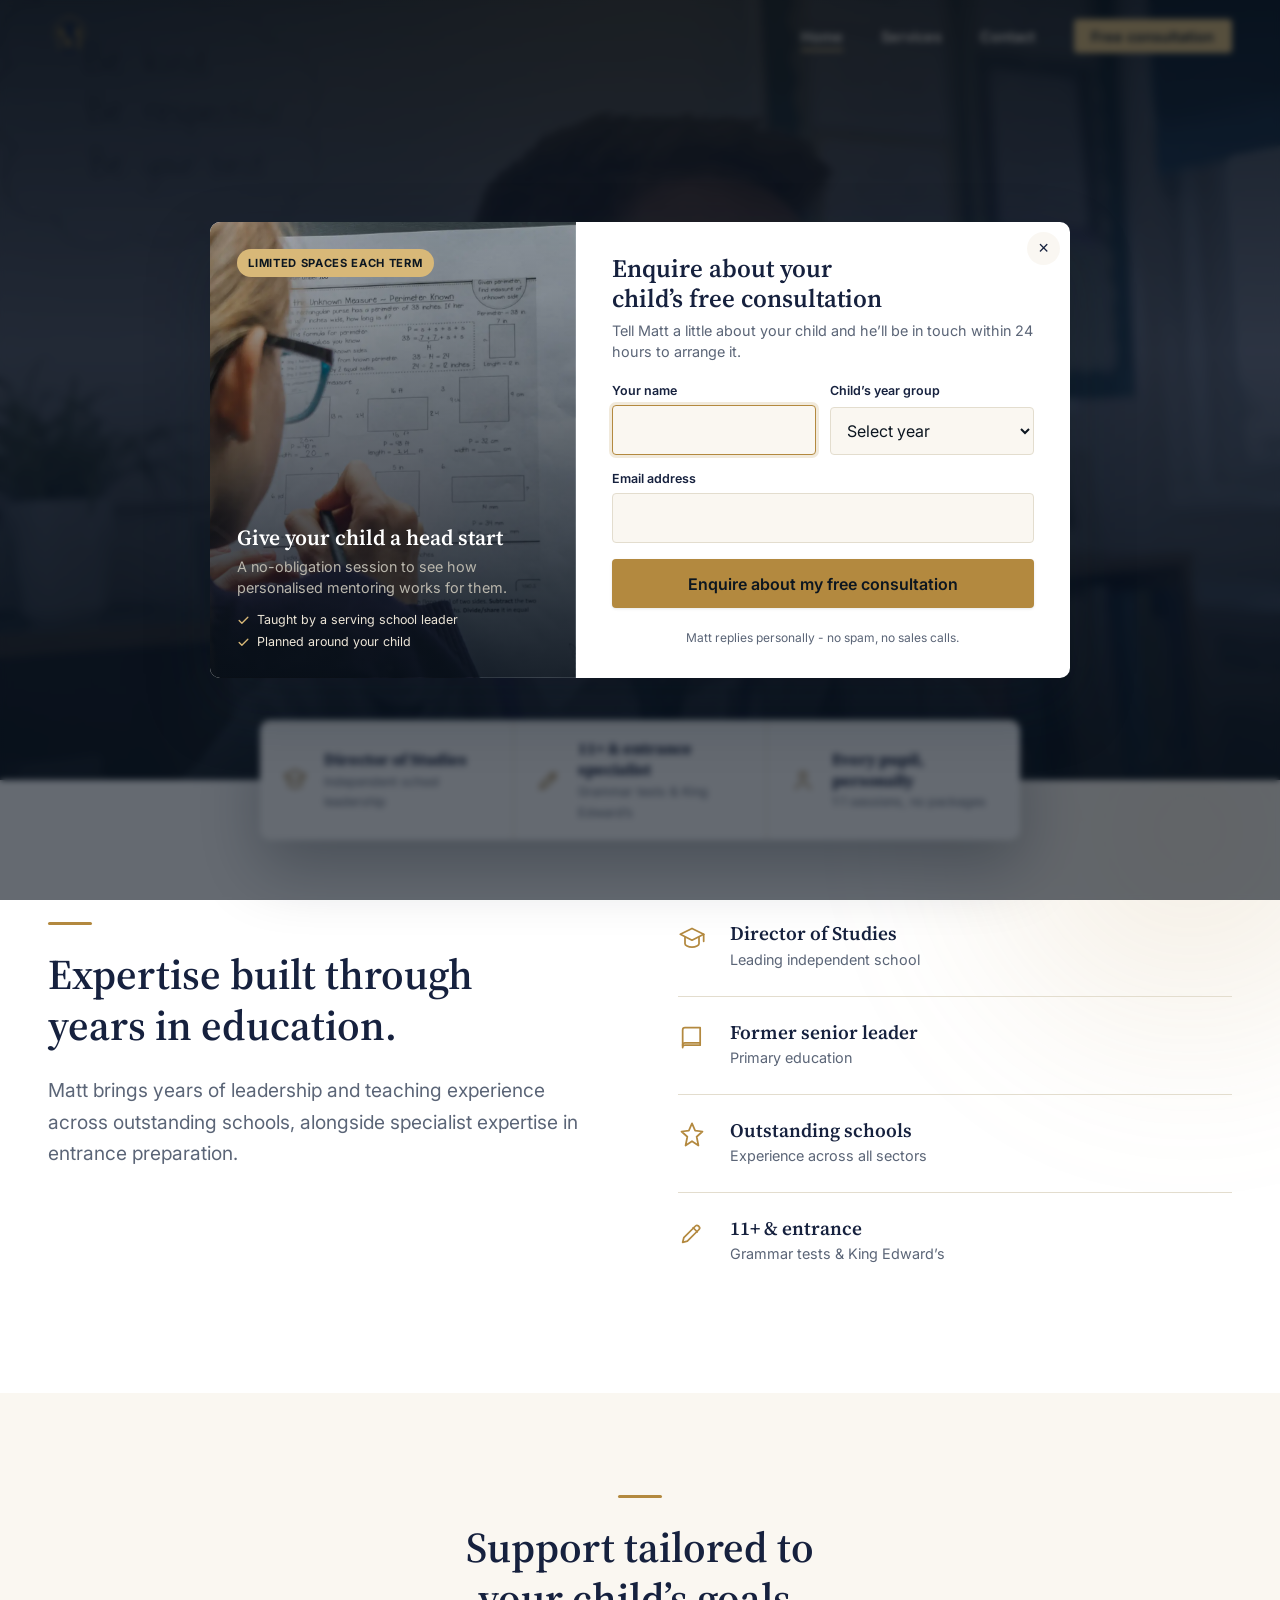
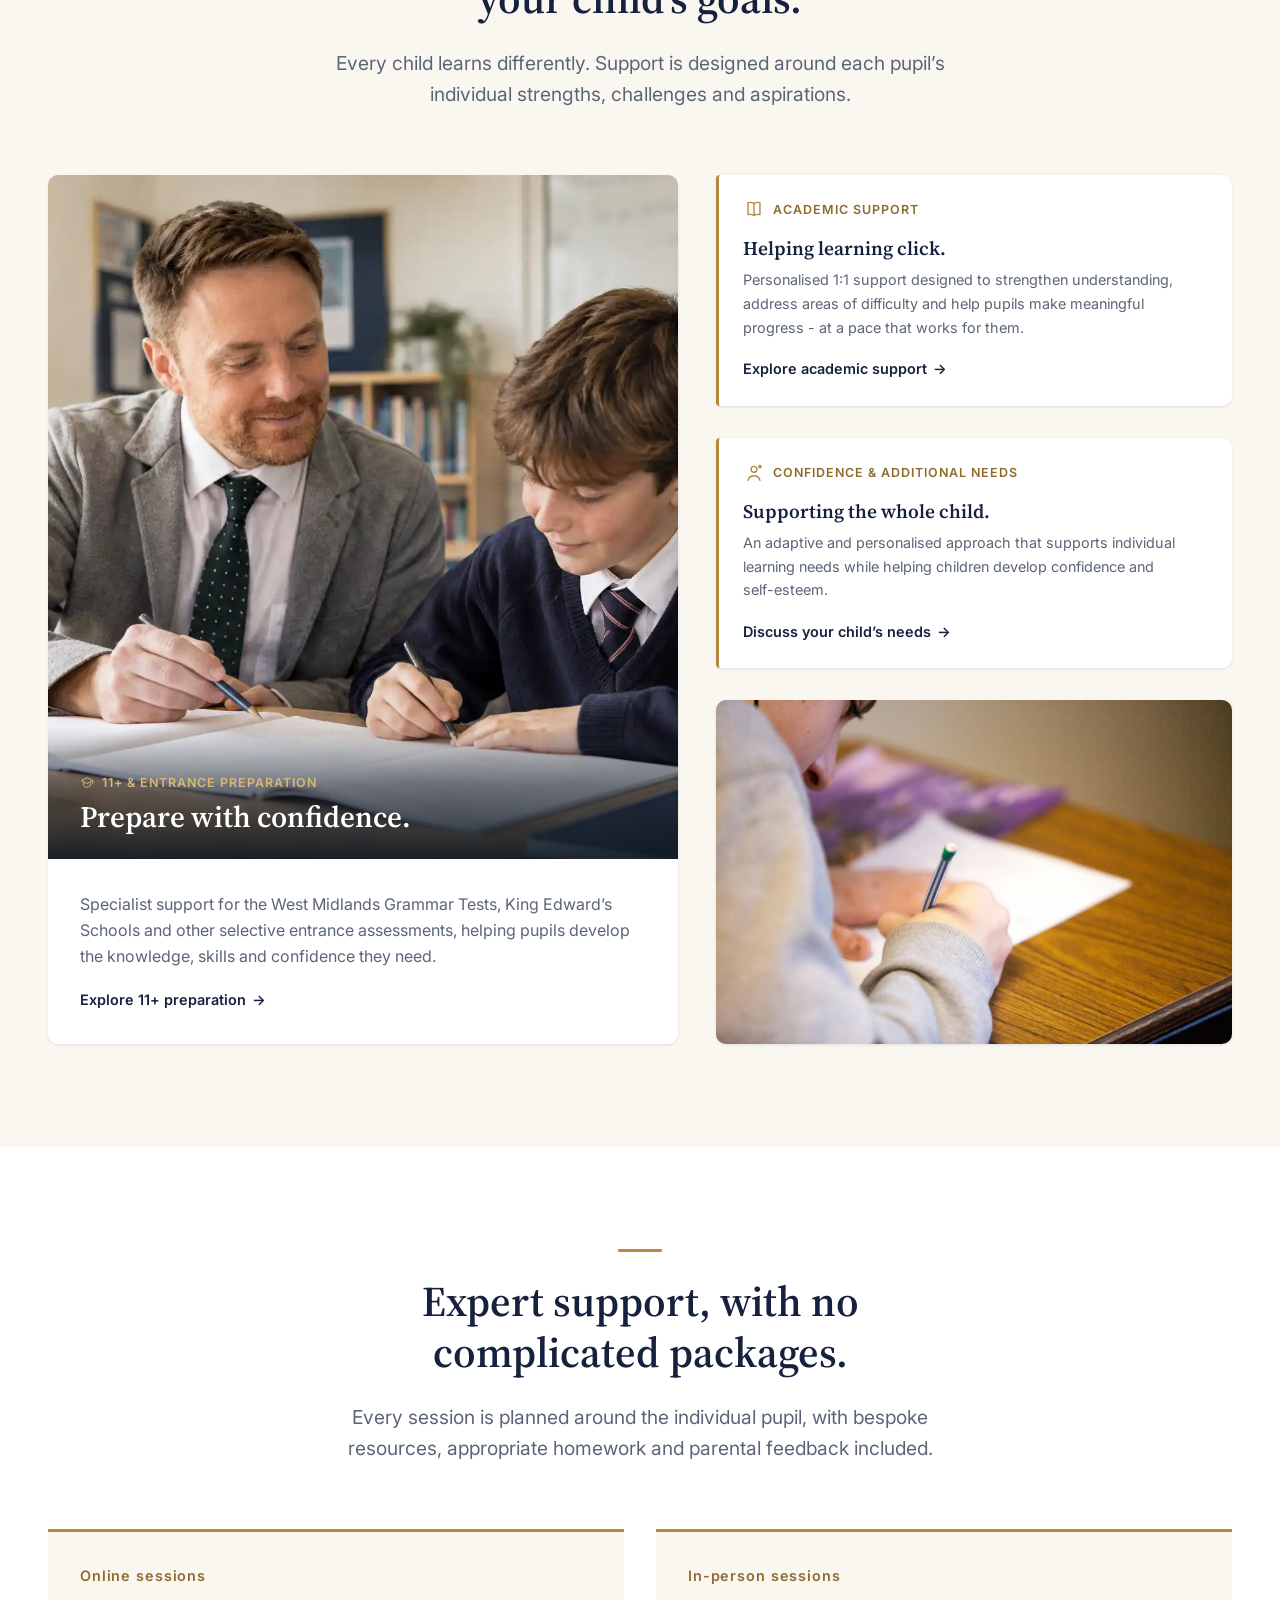
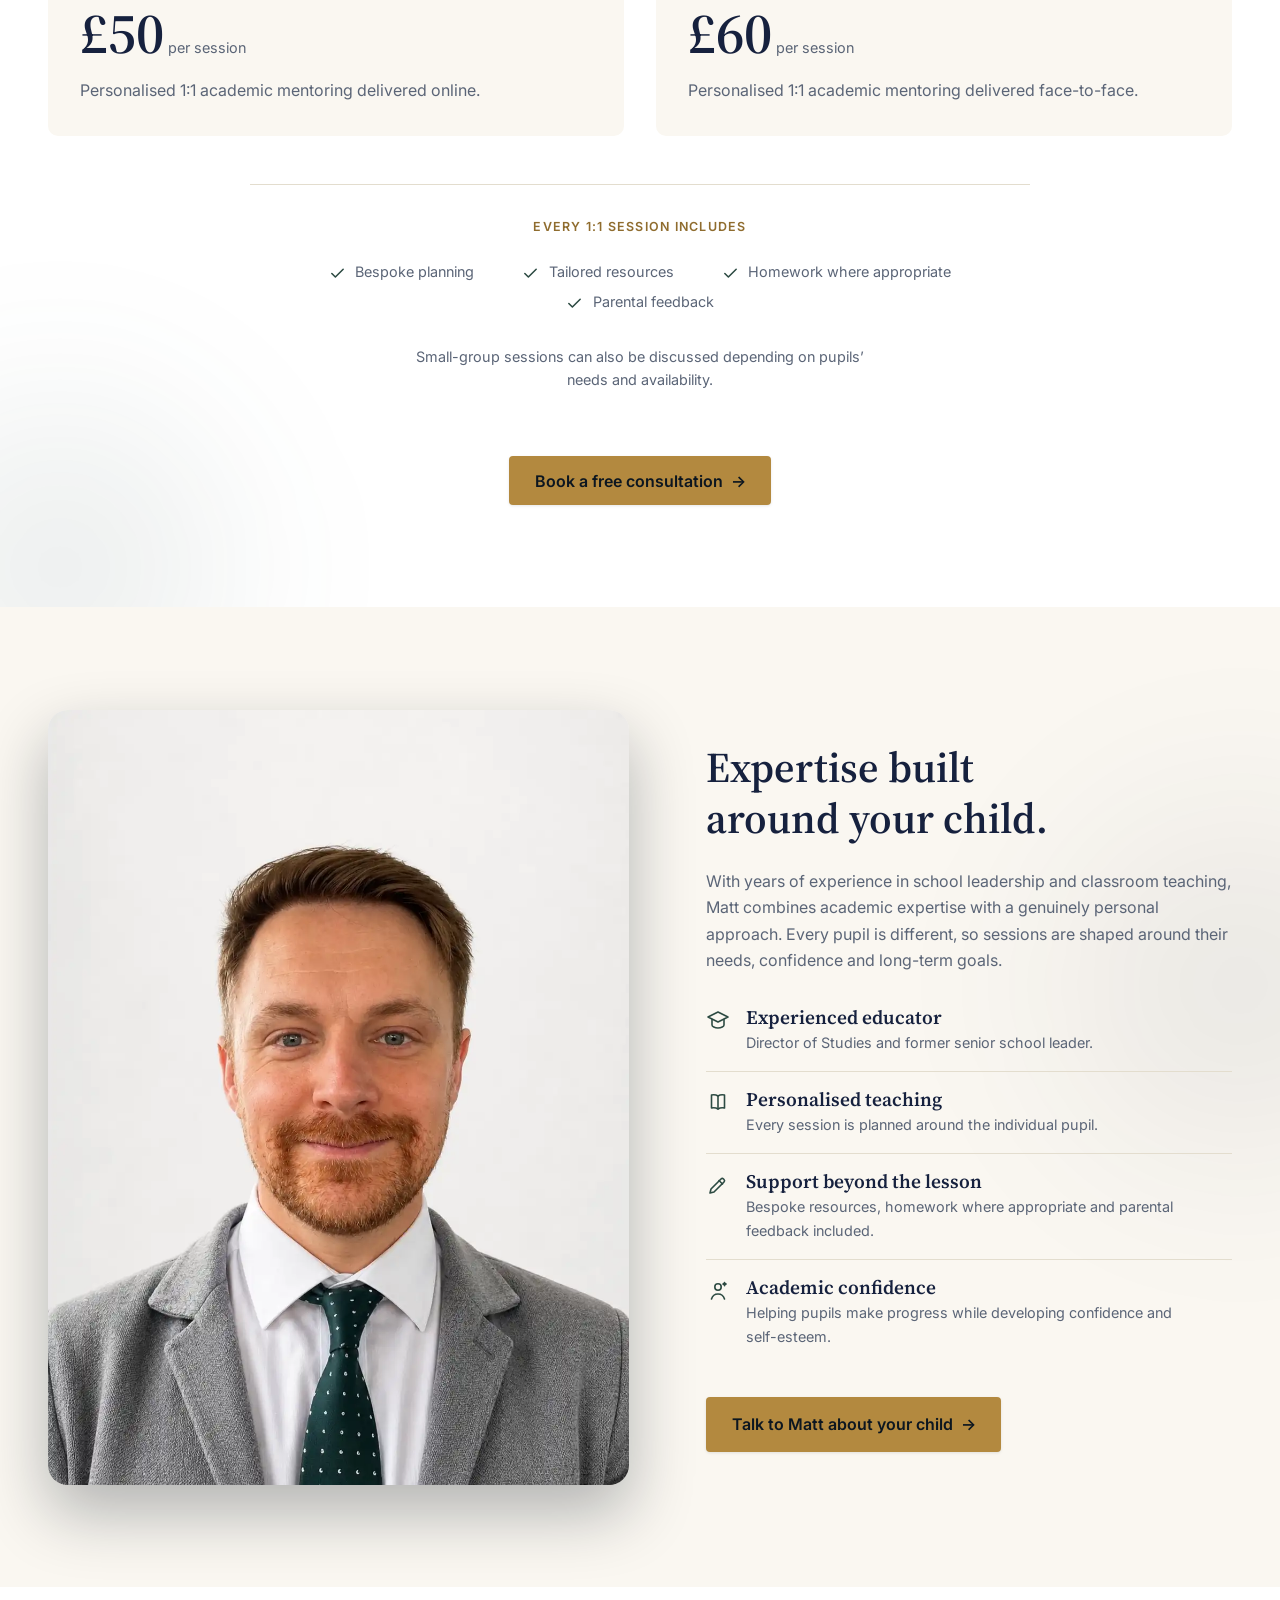
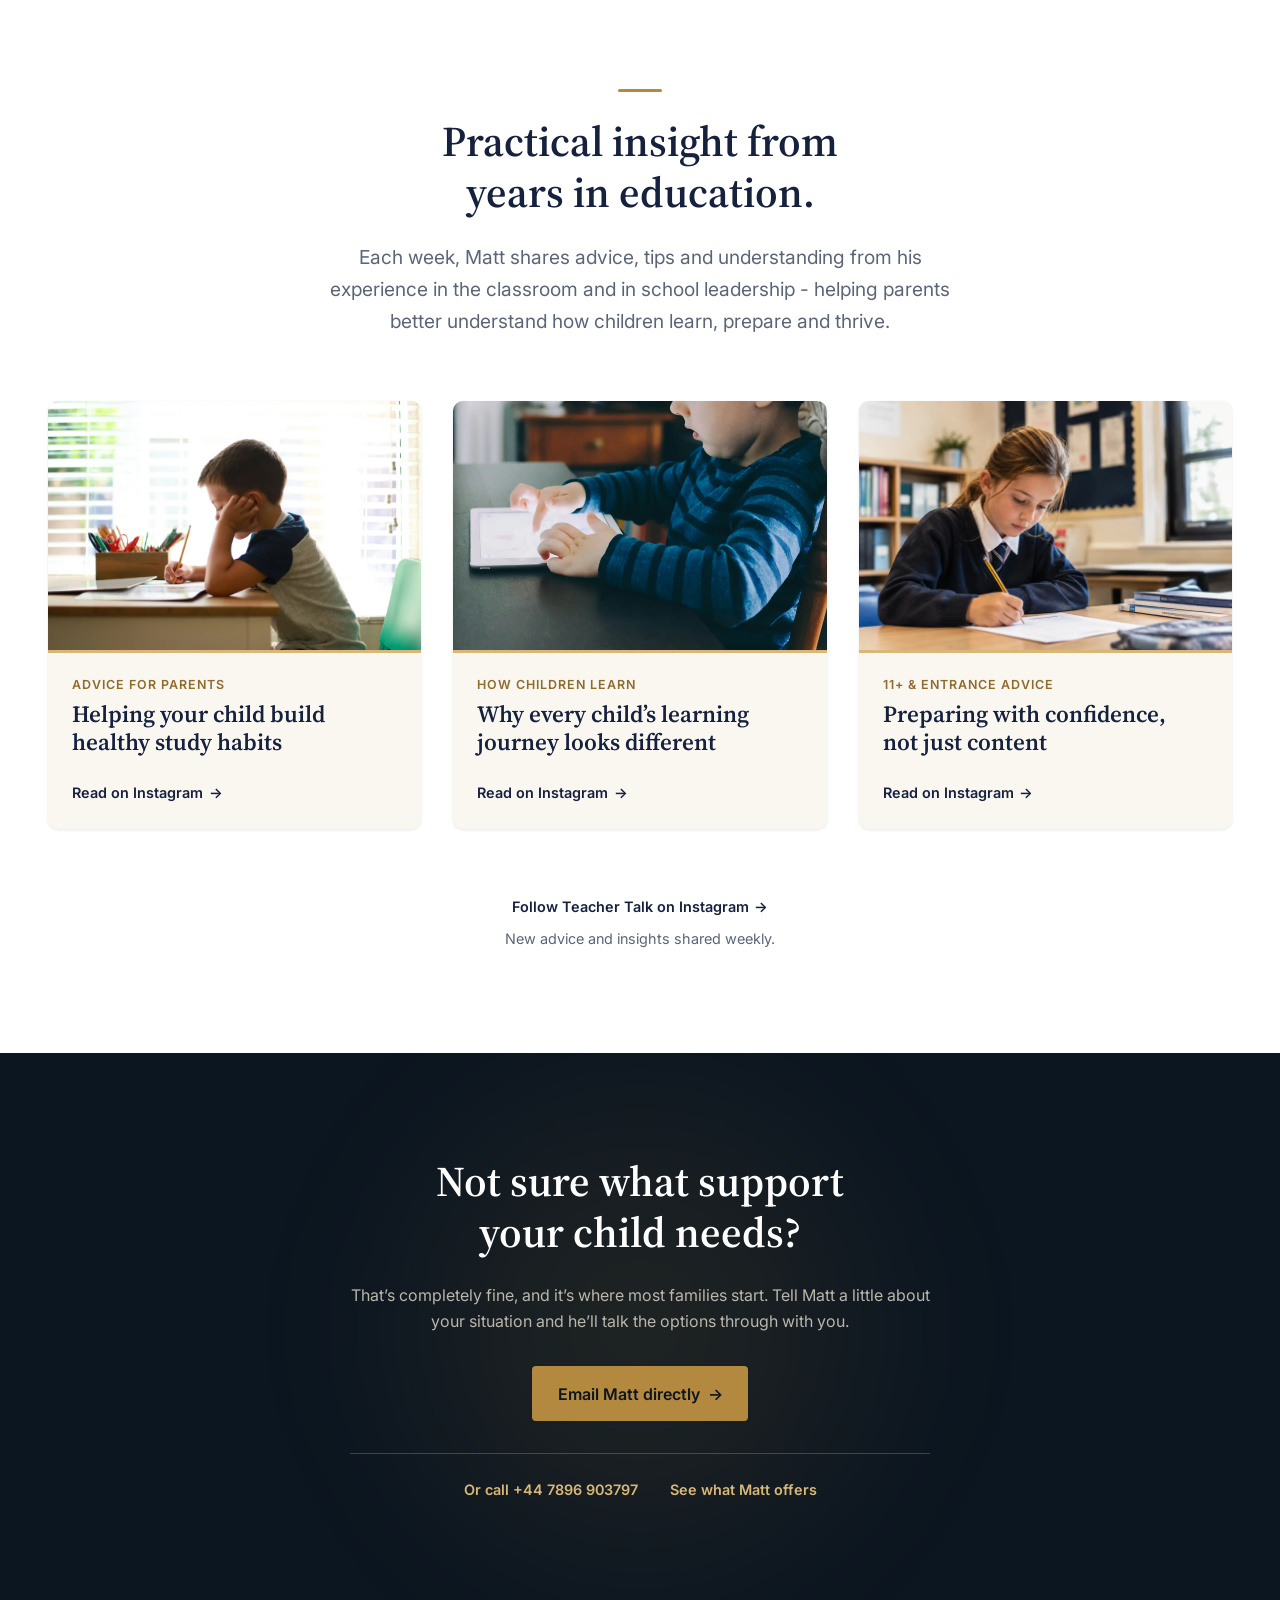
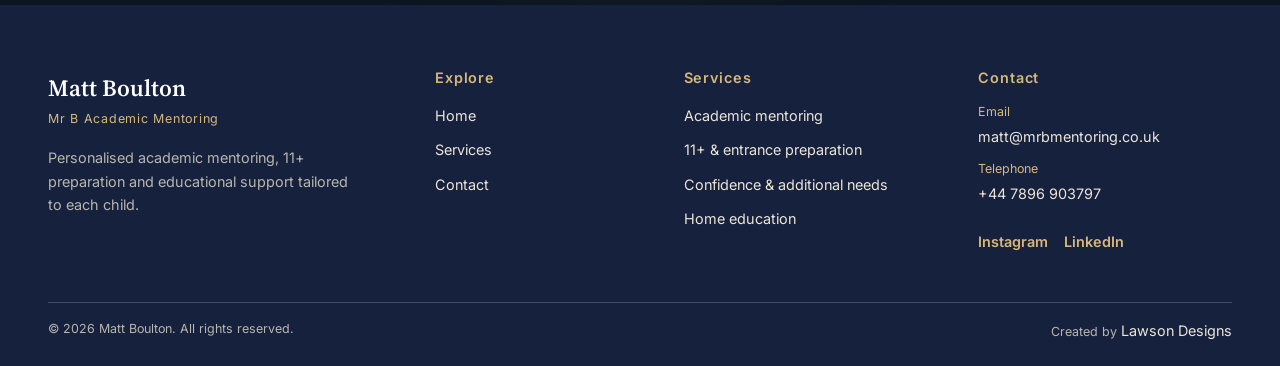
==== commit b0b3ff9e: "performance-update" ====
--- a/index.html
+++ b/index.html
@@ -12,18 +12,18 @@
   <meta property="og:title" content="Mr B Academic Mentoring | 1:1 tutoring and 11+ preparation">
   <meta property="og:description" content="Personalised 1:1 academic mentoring and 11+ preparation from Matt Boulton in the West Midlands.">
   <meta property="og:url" content="https://mrbmentoring.co.uk/">
-  <meta property="og:image" content="https://mrbmentoring.co.uk/assets/Mr_B_Academic_Mentoring_hero.PNG">
+  <meta property="og:image" content="https://mrbmentoring.co.uk/assets/academic-mentoring-tutor-hero.webp">
   <meta name="twitter:card" content="summary_large_image">
   <meta name="twitter:title" content="Mr B Academic Mentoring | 1:1 tutoring and 11+ preparation">
   <meta name="twitter:description" content="Personalised 1:1 academic mentoring and 11+ preparation from Matt Boulton in the West Midlands.">
-  <meta name="twitter:image" content="https://mrbmentoring.co.uk/assets/Mr_B_Academic_Mentoring_hero.PNG">
+  <meta name="twitter:image" content="https://mrbmentoring.co.uk/assets/academic-mentoring-tutor-hero.webp">
   <script type="application/ld+json">
   {
     "@context": "https://schema.org",
     "@type": "EducationalOrganization",
     "name": "Mr B Academic Mentoring",
     "url": "https://mrbmentoring.co.uk/",
-    "logo": "https://mrbmentoring.co.uk/assets/logo.png",
+    "logo": "https://mrbmentoring.co.uk/assets/mr-b-academic-mentoring-logo.webp",
     "email": "matt@mrbmentoring.co.uk",
     "telephone": "+447896903797",
     "areaServed": "West Midlands",
@@ -33,11 +33,13 @@
     ]
   }
   </script>
-  <link rel="icon" href="assets/logo.png" type="image/png">
+  <link rel="icon" href="assets/mr-b-academic-mentoring-logo.webp" type="image/webp">
+  <link rel="preload" as="image" href="assets/academic-mentoring-tutor-hero.webp" fetchpriority="high">
   <link rel="preconnect" href="https://fonts.googleapis.com">
   <link rel="preconnect" href="https://fonts.gstatic.com" crossorigin>
-  <link rel="stylesheet" href="https://fonts.googleapis.com/css2?family=Inter:wght@400;500;600&family=Source+Serif+4:opsz,wght@8..60,400;8..60,600&display=swap">
   <link rel="stylesheet" href="styles.css">
+  <link rel="stylesheet" href="https://fonts.googleapis.com/css2?family=Inter:wght@400;500;600&family=Source+Serif+4:opsz,wght@8..60,400;8..60,600&display=swap" media="print" onload="this.media='all'">
+  <noscript><link rel="stylesheet" href="https://fonts.googleapis.com/css2?family=Inter:wght@400;500;600&family=Source+Serif+4:opsz,wght@8..60,400;8..60,600&display=swap"></noscript>
 </head>
 <body>
 
@@ -46,7 +48,7 @@
 <header class="site-header" data-header>
   <div class="header-inner">
     <a href="index.html" class="logo-link">
-      <img src="assets/logo.png" alt="Mr B Academic Mentoring" class="site-logo" width="520" height="520">
+      <img src="assets/mr-b-academic-mentoring-logo.webp" alt="Mr B Academic Mentoring" class="site-logo" width="520" height="520">
     </a>
 
     <nav class="nav" id="primary-nav" aria-label="Main">
@@ -153,7 +155,7 @@
       <div class="help-grid">
         <article class="help-feature" data-reveal>
           <div class="help-feature-media">
-            <img src="assets/matt-and-student-studying-together.png" alt="A pupil working through 11+ practice questions" loading="lazy">
+            <img src="assets/tutor-and-pupil-studying-together.webp" alt="A pupil working through 11+ practice questions" loading="lazy">
             <div class="help-feature-overlay">
               <span class="tag">
                 <svg class="tag-icon" width="14" height="14" viewBox="0 0 24 24" aria-hidden="true"><path d="M12 3 2 8l10 5 10-5-10-5Z"/><path d="M6 10.5V16c0 1.5 2.7 3 6 3s6-1.5 6-3v-5.5"/><path d="M22 8v6"/></svg>
@@ -190,7 +192,7 @@
           </article>
 
           <figure class="help-secondary-media">
-            <img src="assets/revising-in-class.jpg" alt="A focused, personalised mentoring session in progress" loading="lazy">
+            <img src="assets/one-to-one-tutoring-session.webp" alt="A focused, personalised mentoring session in progress" loading="lazy">
           </figure>
         </div>
       </div>
@@ -243,7 +245,7 @@
     <span class="shape" aria-hidden="true"></span>
     <div class="container split wide-content">
       <figure class="split-media trust-media" data-reveal>
-        <img src="assets/matt-headshot.jpeg" alt="Matt working with a pupil in a teaching setting" loading="lazy">
+        <img src="assets/matt-boulton-tutor-headshot.webp" alt="Matt working with a pupil in a teaching setting" loading="lazy">
       </figure>
 
       <div class="split-content" data-reveal style="--reveal-delay:0.1s">
@@ -298,7 +300,7 @@
       <div class="card-grid" data-reveal style="--reveal-delay:0.1s">
         <article class="card">
           <div class="card-media">
-            <img src="assets/healthy-study-habits.jpg" alt="A pupil building strong study habits" loading="lazy">
+            <img src="assets/healthy-study-habits-tips.webp" alt="A pupil building strong study habits" loading="lazy">
           </div>
           <div class="card-body">
             <span class="tag">Advice for parents</span>
@@ -309,7 +311,7 @@
 
         <article class="card">
           <div class="card-media">
-            <img src="assets/studying-on-ipad.jpg" alt="A pupil engaged in personalised learning" loading="lazy">
+            <img src="assets/personalised-online-tutoring-ipad.webp" alt="A pupil engaged in personalised learning" loading="lazy">
           </div>
           <div class="card-body">
             <span class="tag">How children learn</span>
@@ -320,7 +322,7 @@
 
         <article class="card">
           <div class="card-media">
-            <img src="assets/prepare-for-the-11+.png" alt="A pupil working through 11+ practice questions" loading="lazy">
+            <img src="assets/11-plus-exam-preparation.webp" alt="A pupil working through 11+ practice questions" loading="lazy">
           </div>
           <div class="card-body">
             <span class="tag">11+ &amp; entrance advice</span>
--- a/styles.css
+++ b/styles.css
@@ -643,7 +643,7 @@
   .facts li { padding: var(--space-3) 0; border-left: none; border-top: 1px solid var(--border); }
   .facts li:first-child { border-top: none; padding-top: 0; }
   .section.navy .facts li { border-top-color: var(--border-dark); border-left: none; }
-  .section-cta { justify-content: flex-start; margin-top: var(--space-6); }
+  .section-cta { margin-top: var(--space-6); }
 }
 
 /* ---------------------------------------------------------------
@@ -655,7 +655,6 @@
   display: flex;
   align-items: center;
   padding: 9rem var(--section-x) 8rem;
-  overflow: hidden;
 }
 .hero::after {
   content: "";
@@ -664,7 +663,7 @@
   z-index: -2;
   background-image:
     linear-gradient(180deg, rgba(8, 16, 26, 0.84) 0%, rgba(22, 33, 62, 0.64) 45%, rgba(12, 22, 32, 0.92) 100%),
-    url(assets/Mr_B_Academic_Mentoring_hero.PNG);
+    url(assets/academic-mentoring-tutor-hero.webp);
   background-size: cover;
   background-position: center 20%;
 }
@@ -1224,7 +1223,7 @@
   color: var(--white);
   background-image:
     linear-gradient(180deg, rgba(8, 16, 26, 0.3) 0%, rgba(8, 16, 26, 0.9) 100%),
-    url("assets/11+-exam.jpg");
+    url("assets/11-plus-entrance-exam-practice.webp");
   background-size: cover;
   background-position: center;
 }
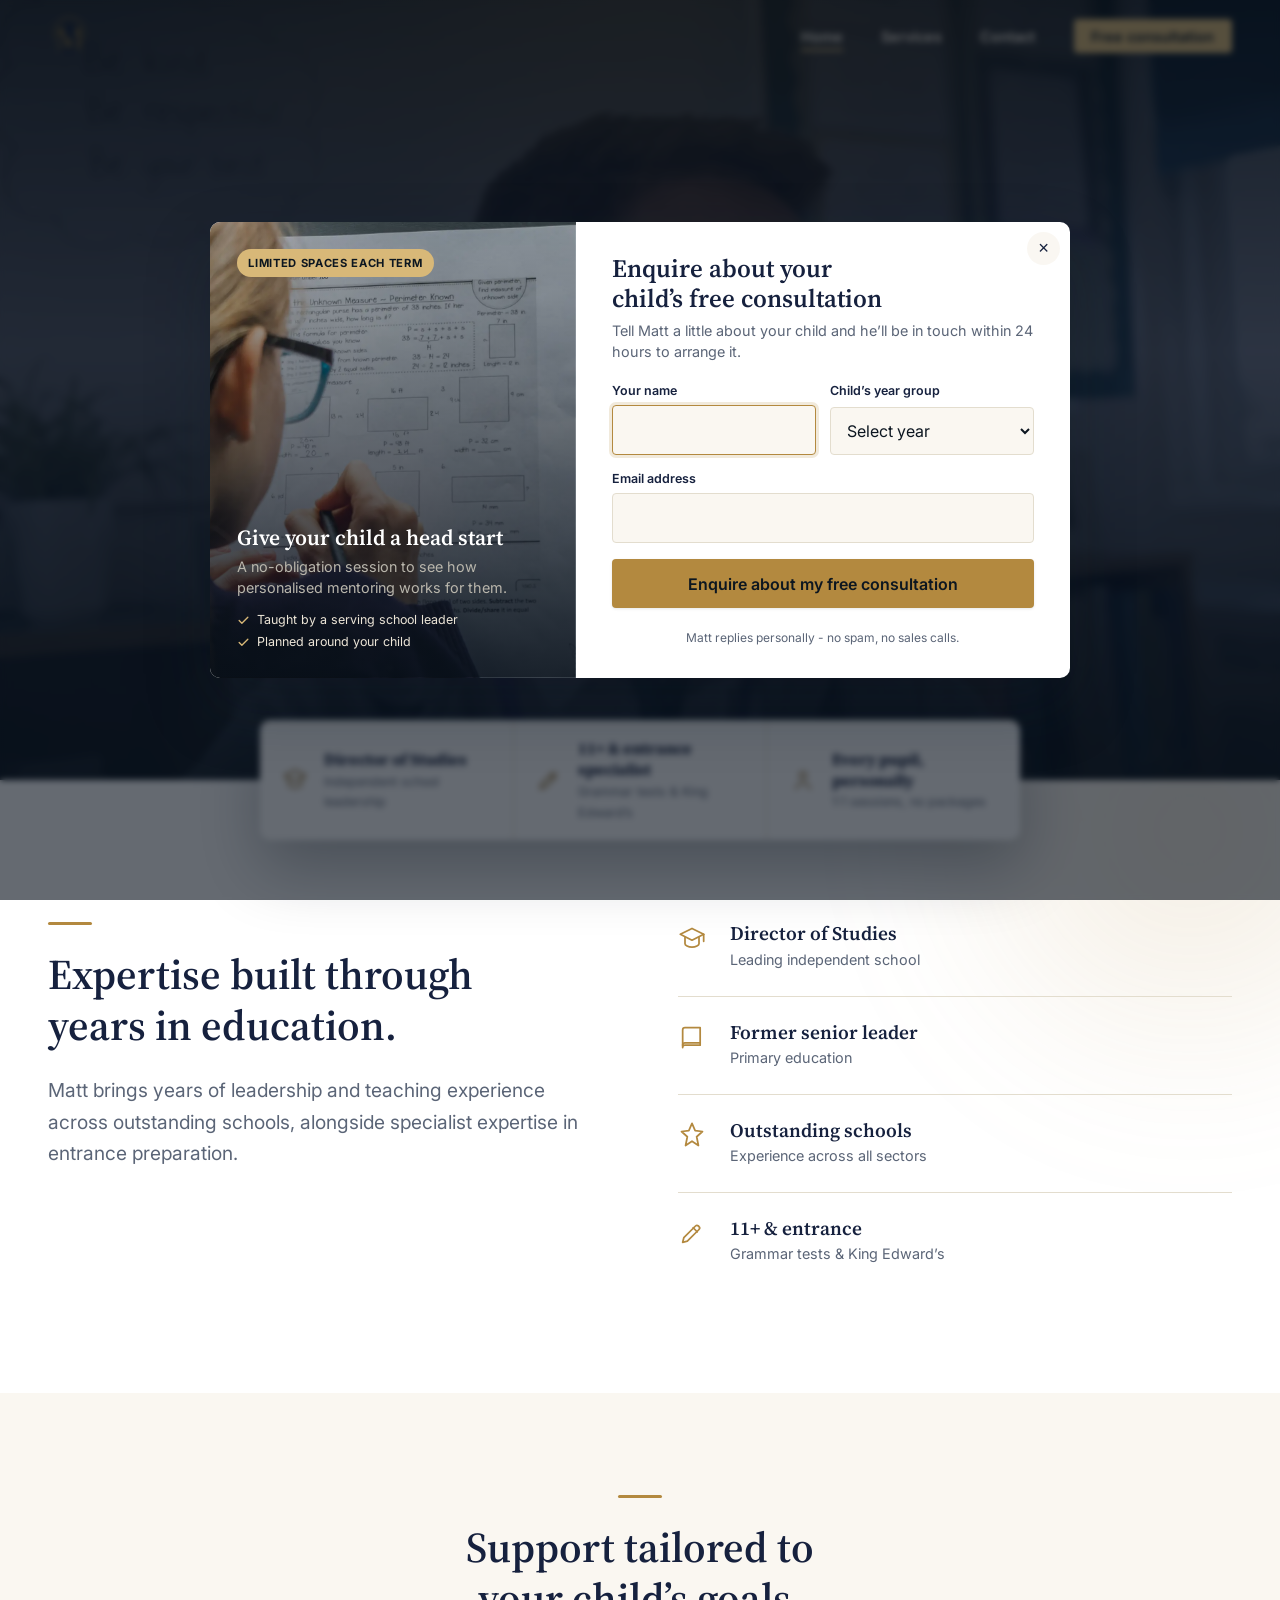
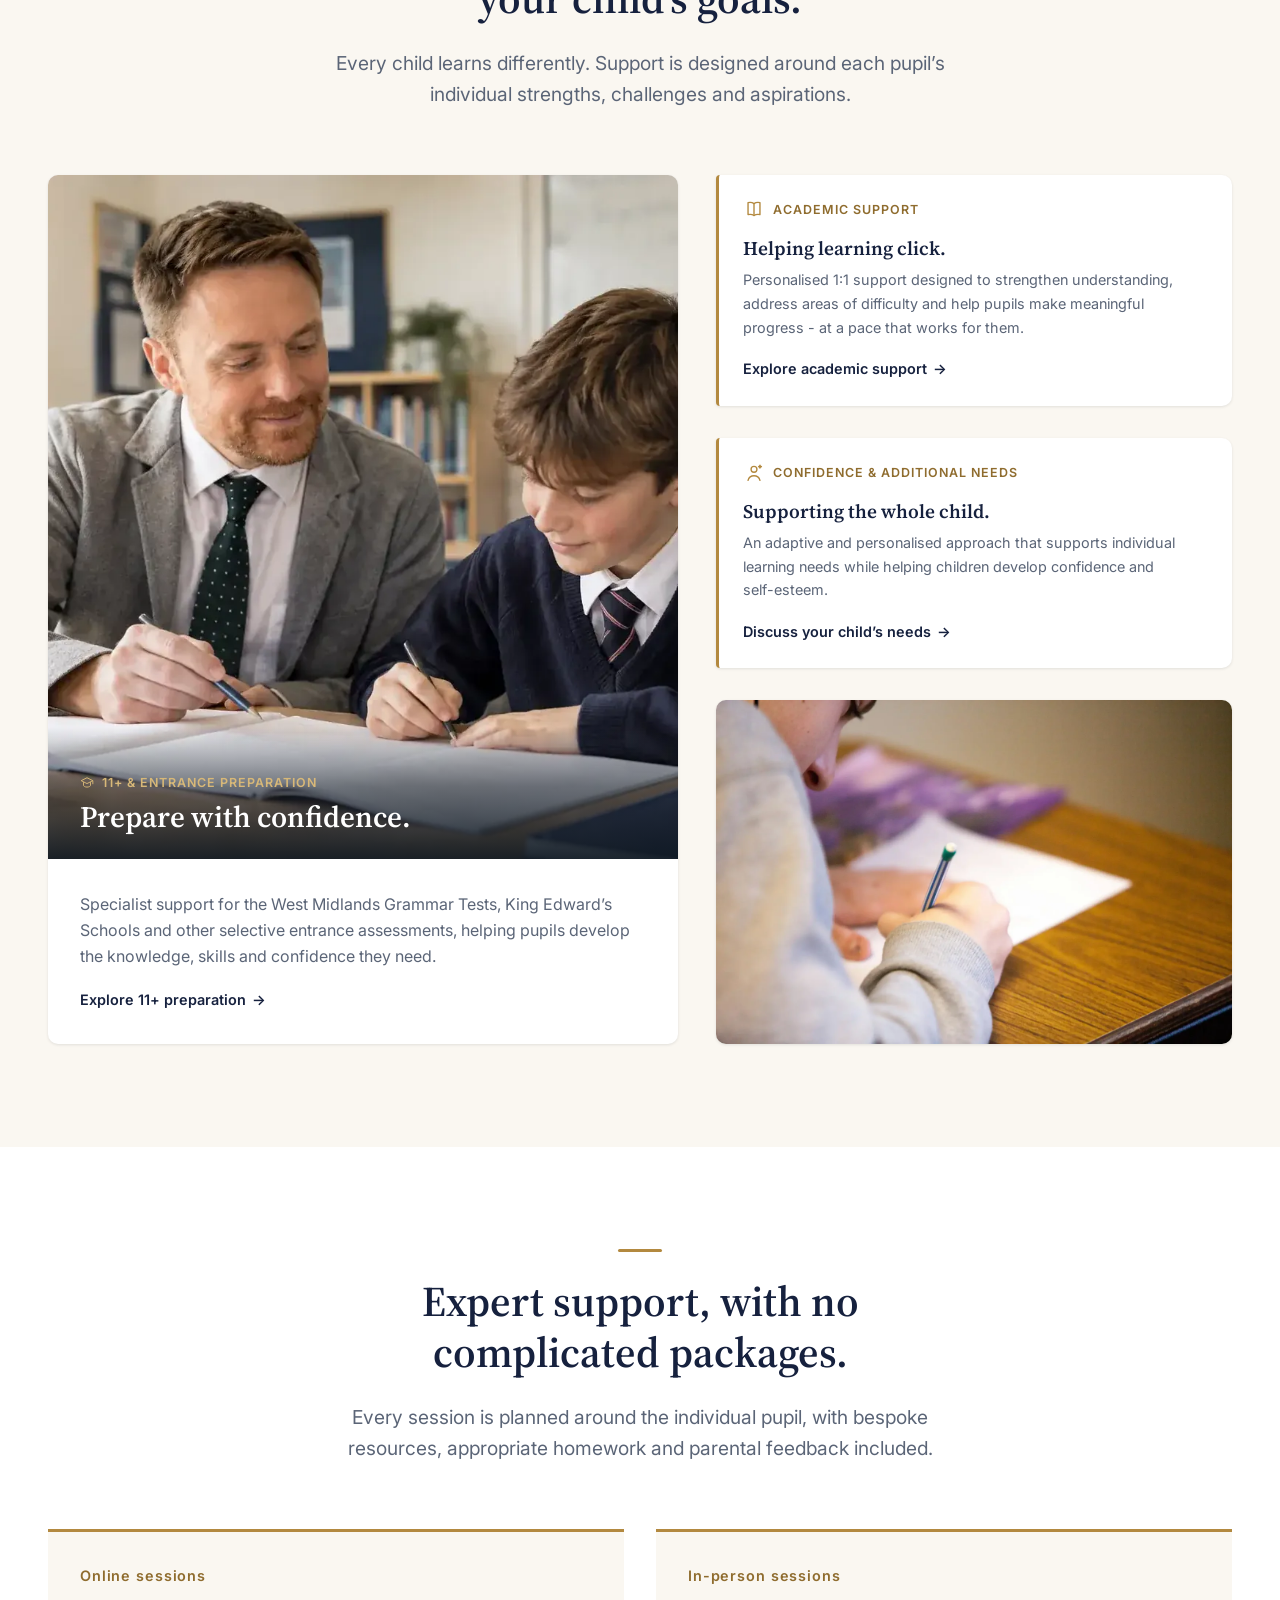
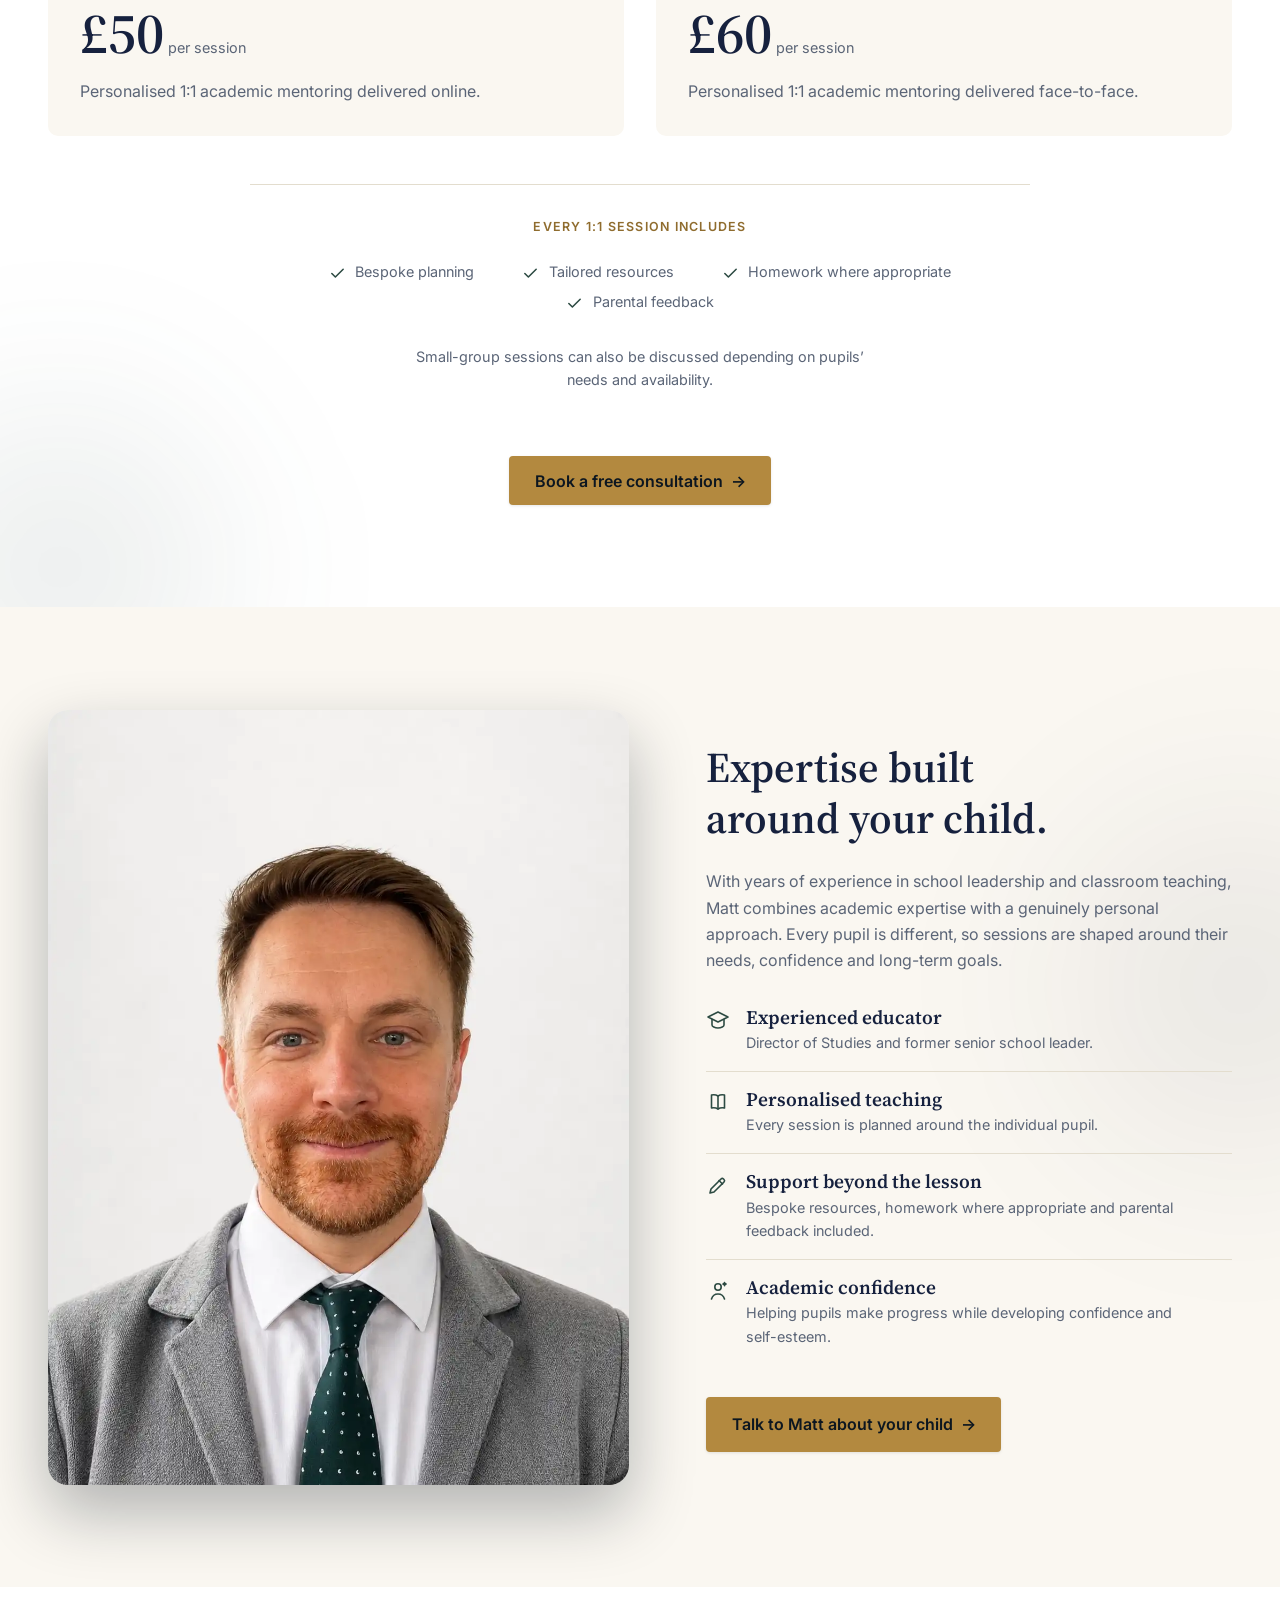
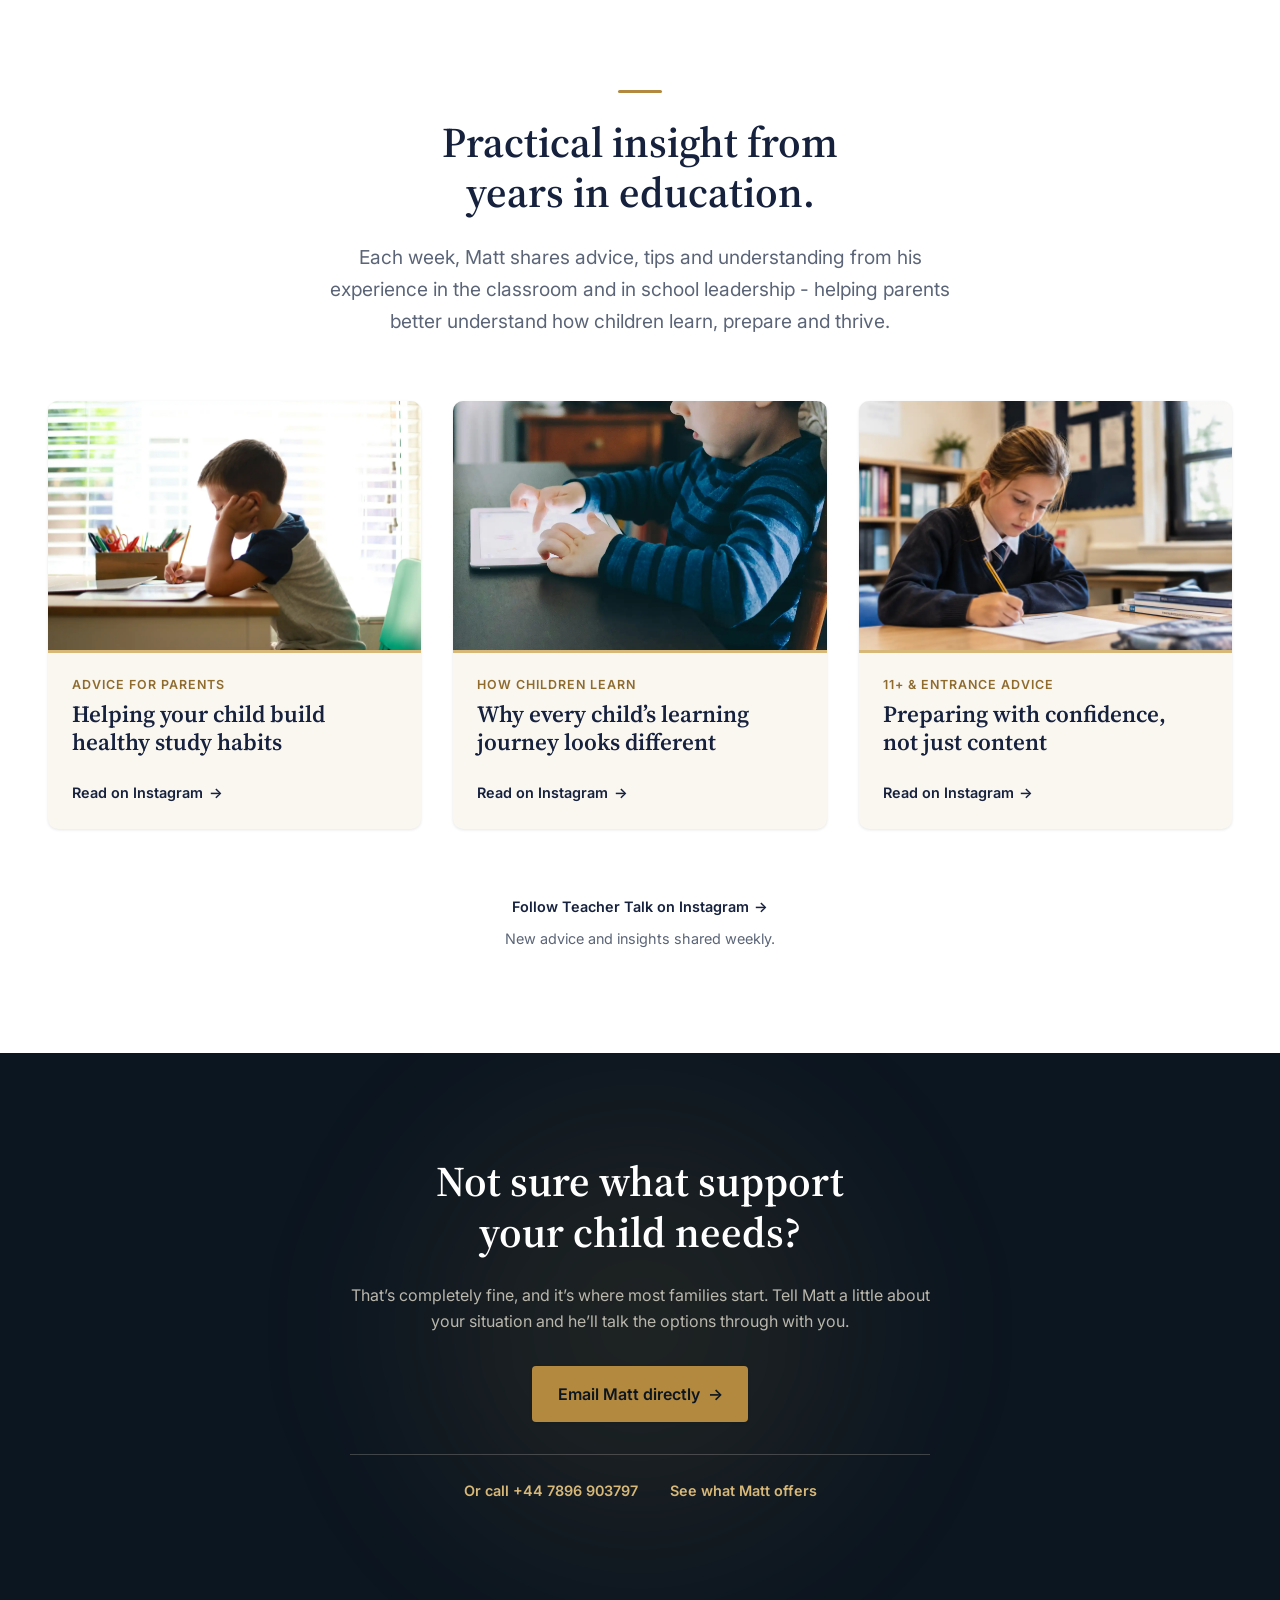
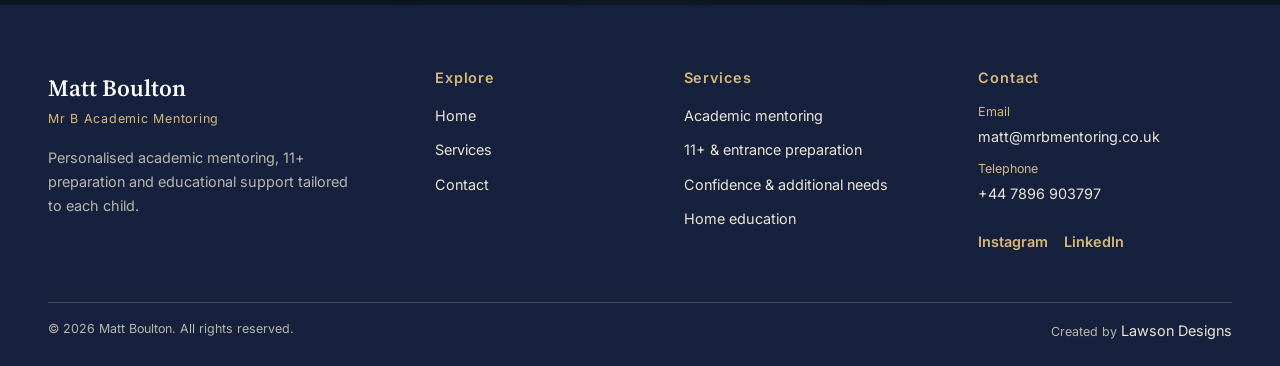
==== commit 3368cc7a: "update" ====
--- a/index.html
+++ b/index.html
@@ -192,7 +192,7 @@
           </article>
 
           <figure class="help-secondary-media">
-            <img src="assets/one-to-one-tutoring-session.webp" alt="A focused, personalised mentoring session in progress" loading="lazy">
+            <img src="assets/one-to-one-tutoring-session-thumbnail.webp" alt="A focused, personalised mentoring session in progress" loading="lazy">
           </figure>
         </div>
       </div>
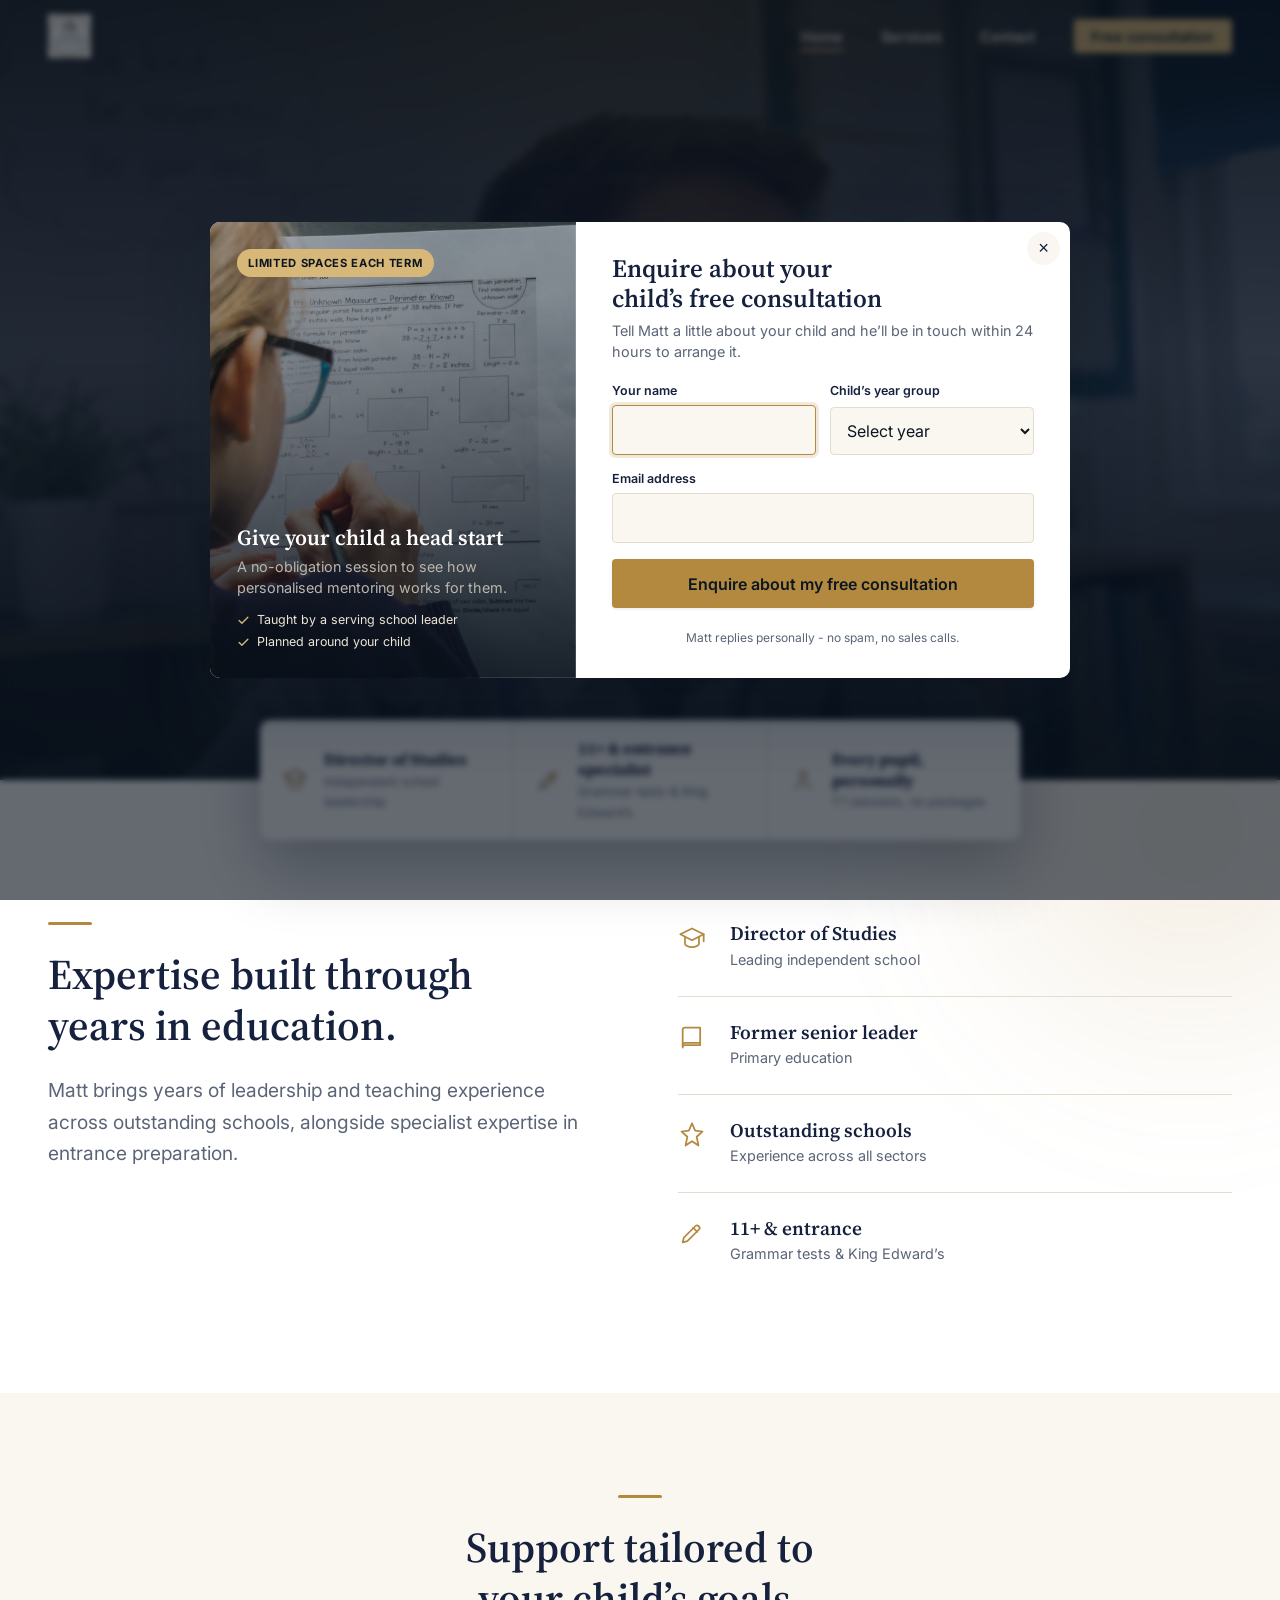
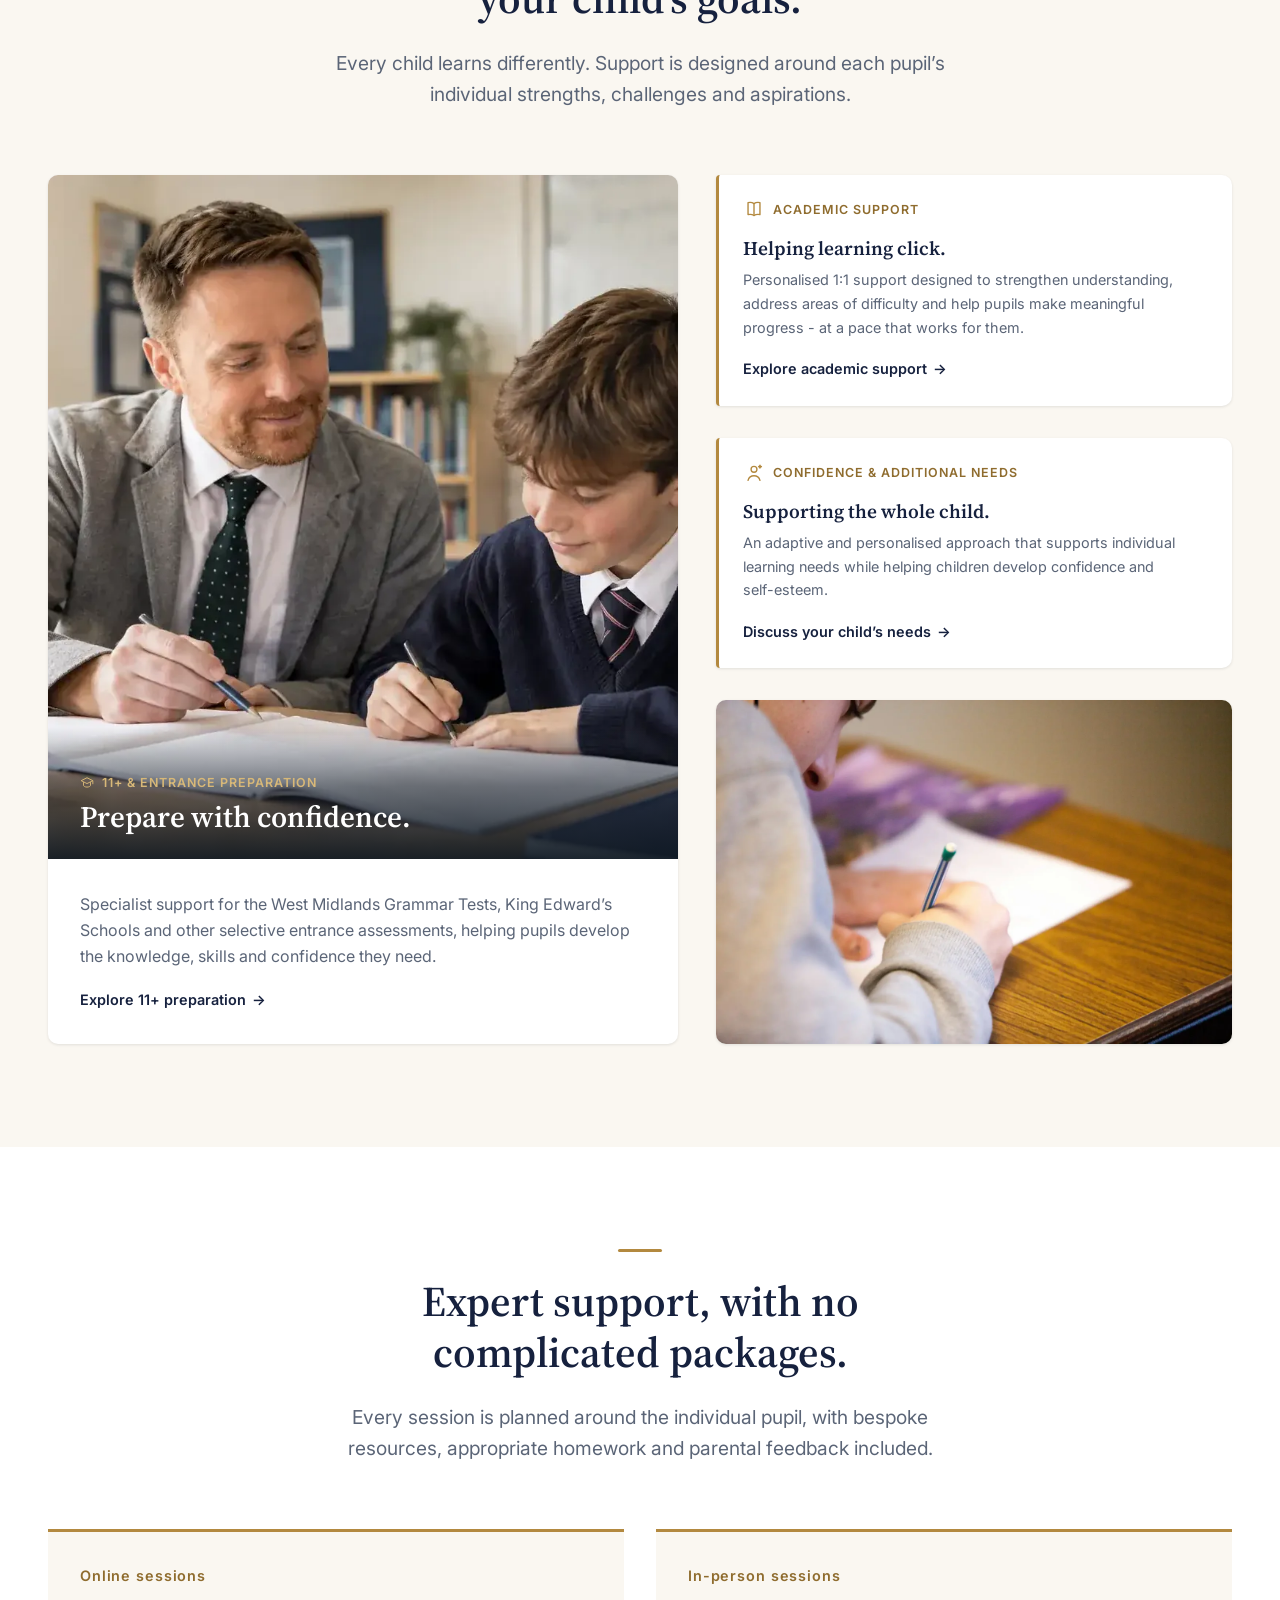
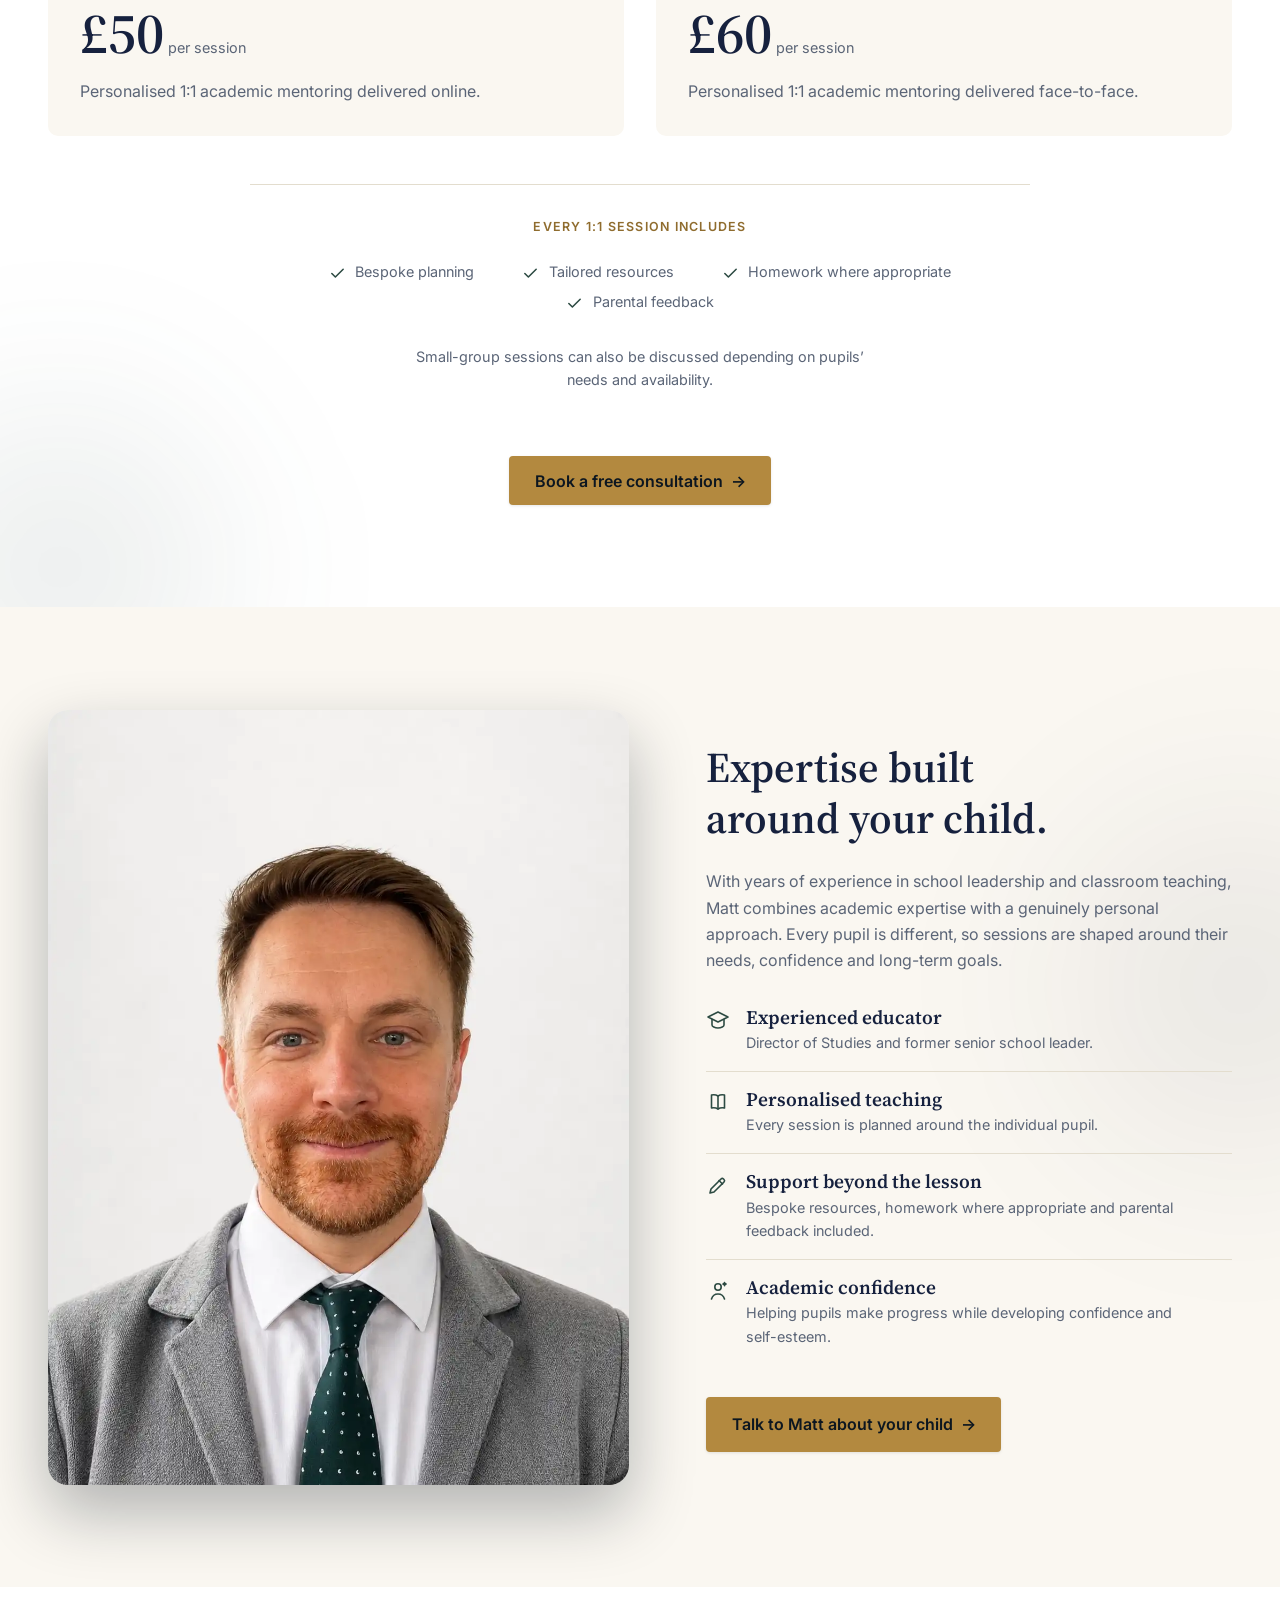
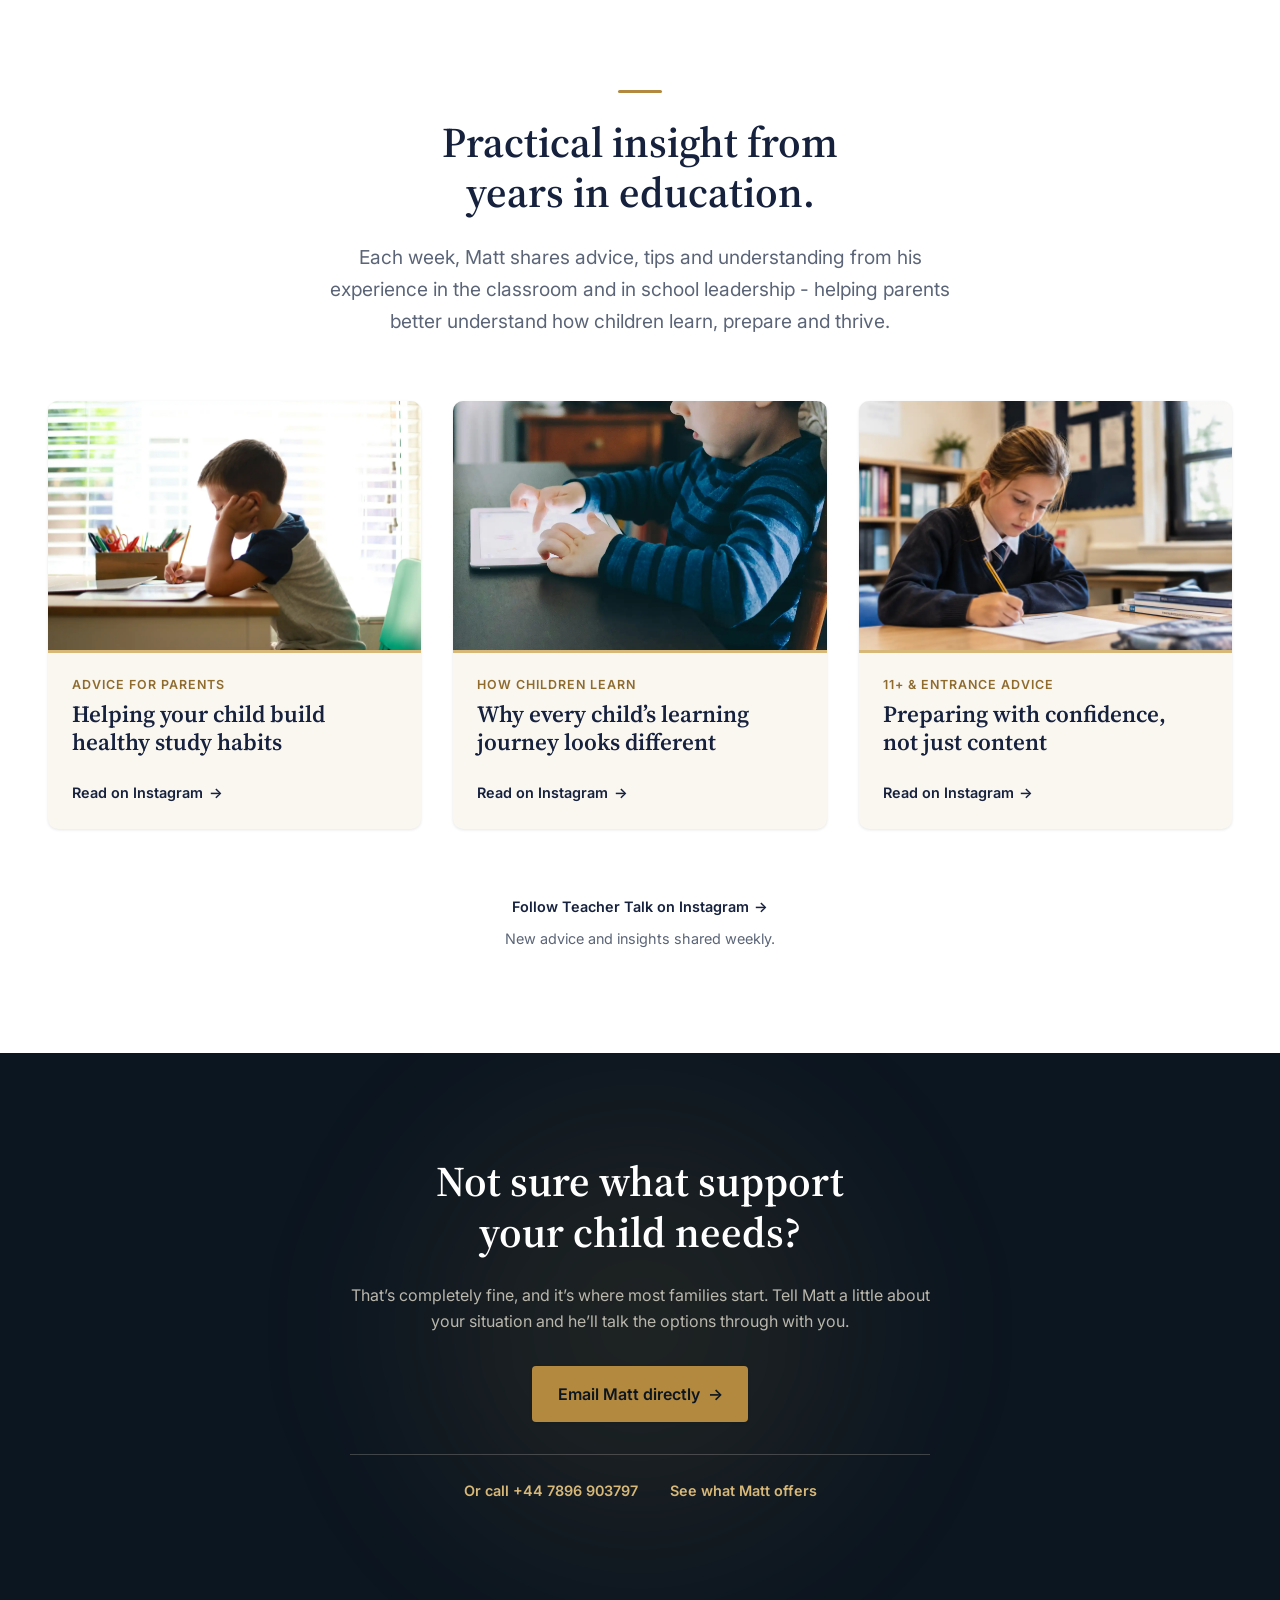
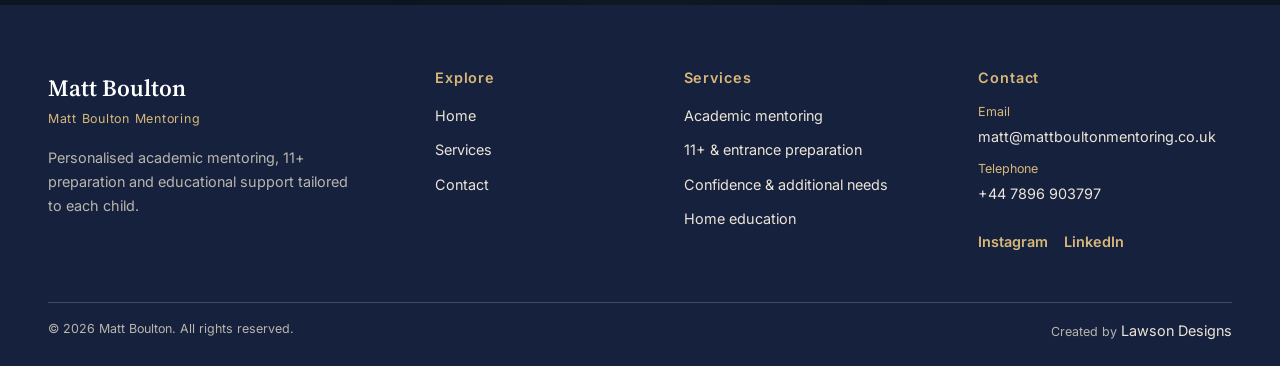
==== commit 101e75bf: "domain-update" ====
--- a/index.html
+++ b/index.html
@@ -3,28 +3,28 @@
 <head>
   <meta charset="UTF-8">
   <meta name="viewport" content="width=device-width, initial-scale=1.0">
-  <title>Mr B Academic Mentoring | 1:1 tutoring and 11+ preparation</title>
+  <title>Matt Boulton Mentoring | 1:1 tutoring and 11+ preparation</title>
   <meta name="description" content="Personalised 1:1 academic mentoring and 11+ preparation from Matt Boulton, an experienced school leader and teacher in the West Midlands.">
   <meta name="theme-color" content="#0c1620">
-  <link rel="canonical" href="https://mrbmentoring.co.uk/">
+  <link rel="canonical" href="https://mattboultonmentoring.co.uk/">
   <meta property="og:type" content="website">
-  <meta property="og:site_name" content="Mr B Academic Mentoring">
-  <meta property="og:title" content="Mr B Academic Mentoring | 1:1 tutoring and 11+ preparation">
+  <meta property="og:site_name" content="Matt Boulton Mentoring">
+  <meta property="og:title" content="Matt Boulton Mentoring | 1:1 tutoring and 11+ preparation">
   <meta property="og:description" content="Personalised 1:1 academic mentoring and 11+ preparation from Matt Boulton in the West Midlands.">
-  <meta property="og:url" content="https://mrbmentoring.co.uk/">
-  <meta property="og:image" content="https://mrbmentoring.co.uk/assets/academic-mentoring-tutor-hero.webp">
+  <meta property="og:url" content="https://mattboultonmentoring.co.uk/">
+  <meta property="og:image" content="https://mattboultonmentoring.co.uk/assets/academic-mentoring-tutor-hero.webp">
   <meta name="twitter:card" content="summary_large_image">
-  <meta name="twitter:title" content="Mr B Academic Mentoring | 1:1 tutoring and 11+ preparation">
+  <meta name="twitter:title" content="Matt Boulton Mentoring | 1:1 tutoring and 11+ preparation">
   <meta name="twitter:description" content="Personalised 1:1 academic mentoring and 11+ preparation from Matt Boulton in the West Midlands.">
-  <meta name="twitter:image" content="https://mrbmentoring.co.uk/assets/academic-mentoring-tutor-hero.webp">
+  <meta name="twitter:image" content="https://mattboultonmentoring.co.uk/assets/academic-mentoring-tutor-hero.webp">
   <script type="application/ld+json">
   {
     "@context": "https://schema.org",
     "@type": "EducationalOrganization",
-    "name": "Mr B Academic Mentoring",
-    "url": "https://mrbmentoring.co.uk/",
-    "logo": "https://mrbmentoring.co.uk/assets/mr-b-academic-mentoring-logo.webp",
-    "email": "matt@mrbmentoring.co.uk",
+    "name": "Matt Boulton Mentoring",
+    "url": "https://mattboultonmentoring.co.uk/",
+    "logo": "https://mattboultonmentoring.co.uk/assets/mr-b-academic-mentoring-logo.webp",
+    "email": "matt@mattboultonmentoring.co.uk",
     "telephone": "+447896903797",
     "areaServed": "West Midlands",
     "sameAs": [
@@ -48,7 +48,7 @@
 <header class="site-header" data-header>
   <div class="header-inner">
     <a href="index.html" class="logo-link">
-      <img src="assets/mr-b-academic-mentoring-logo.webp" alt="Mr B Academic Mentoring" class="site-logo" width="520" height="520">
+      <img src="assets/mr-b-academic-mentoring-logo.webp" alt="Matt Boulton Mentoring" class="site-logo" width="520" height="520">
     </a>
 
     <nav class="nav" id="primary-nav" aria-label="Main">
@@ -74,7 +74,7 @@
   <section class="hero" id="hero">
     <div class="container">
       <div class="hero-content">
-        <span class="hero-kicker">Mr B Academic Mentoring &middot; West Midlands &middot; Primary Education Specialist</span>
+        <span class="hero-kicker">Matt Boulton Mentoring &middot; West Midlands &middot; Primary Education Specialist</span>
         <h1>Expert tutoring from an experienced school leader</h1>
         <p>Helping children build confidence, strengthen their academic skills and achieve their ambitions - from 11+ preparation to personalised 1:1 support.</p>
         <div class="hero-actions">
@@ -346,7 +346,7 @@
       <span class="rule" aria-hidden="true"></span>
       <h2>Not sure what support your child needs?</h2>
       <p>That&rsquo;s completely fine, and it&rsquo;s where most families start. Tell Matt a little about your situation and he&rsquo;ll talk the options through with you.</p>
-      <a href="mailto:matt@mrbmentoring.co.uk" class="btn">Email Matt directly <span class="btn-arrow" aria-hidden="true">&rarr;</span></a>
+      <a href="mailto:matt@mattboultonmentoring.co.uk" class="btn">Email Matt directly <span class="btn-arrow" aria-hidden="true">&rarr;</span></a>
       <div class="enquiry-direct">
         <a href="tel:+447896903797">Or call +44 7896 903797</a>
         <a href="services.html">See what Matt offers</a>
@@ -360,7 +360,7 @@
   <div class="container footer-main">
     <div class="footer-brand">
       <a href="index.html" class="footer-brand-name">Matt Boulton</a>
-      <span class="footer-brand-business">Mr B Academic Mentoring</span>
+      <span class="footer-brand-business">Matt Boulton Mentoring</span>
       <p>Personalised academic mentoring, 11+ preparation and educational support tailored to each child.</p>
     </div>
 
@@ -387,7 +387,7 @@
       <h2 class="footer-heading">Contact</h2>
       <address>
         <span>Email</span>
-        <a href="mailto:matt@mrbmentoring.co.uk">matt@mrbmentoring.co.uk</a>
+        <a href="mailto:matt@mattboultonmentoring.co.uk">matt@mattboultonmentoring.co.uk</a>
         <span>Telephone</span>
         <a href="tel:+447896903797">+44 7896 903797</a>
       </address>
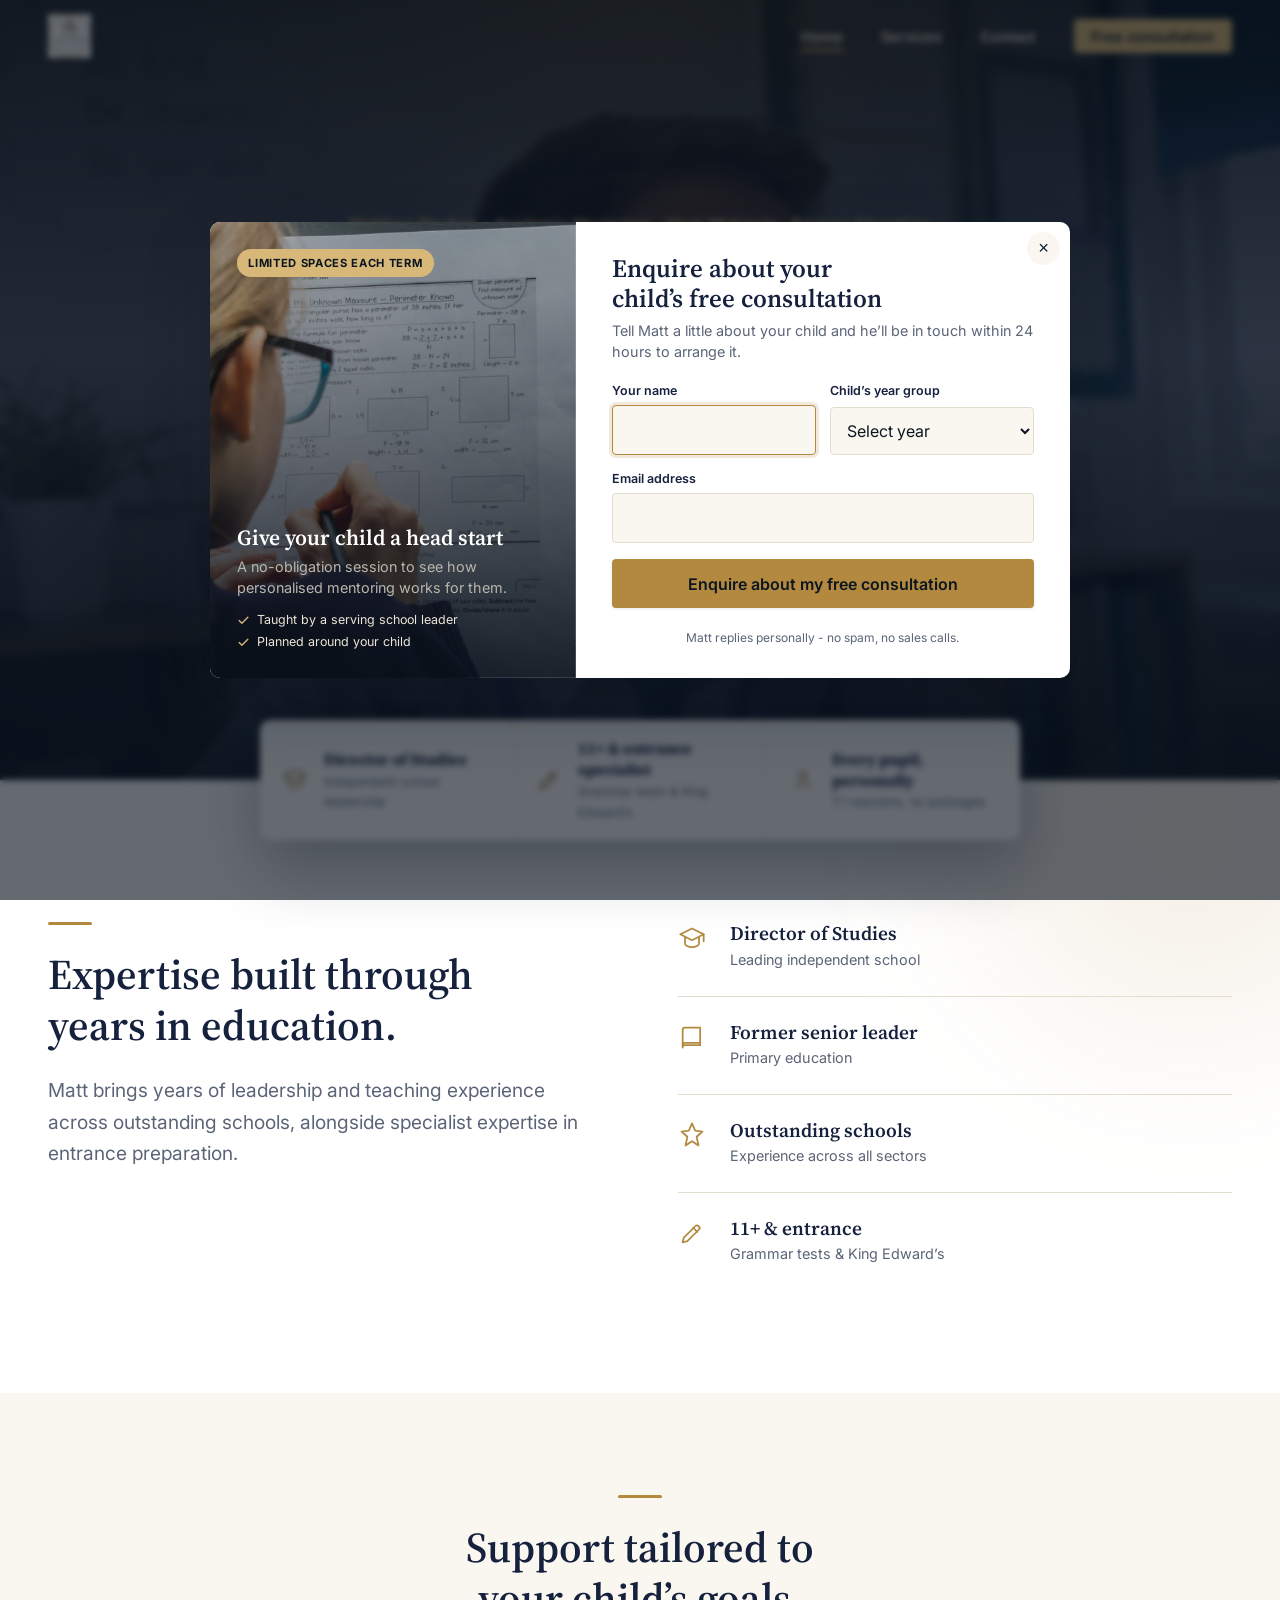
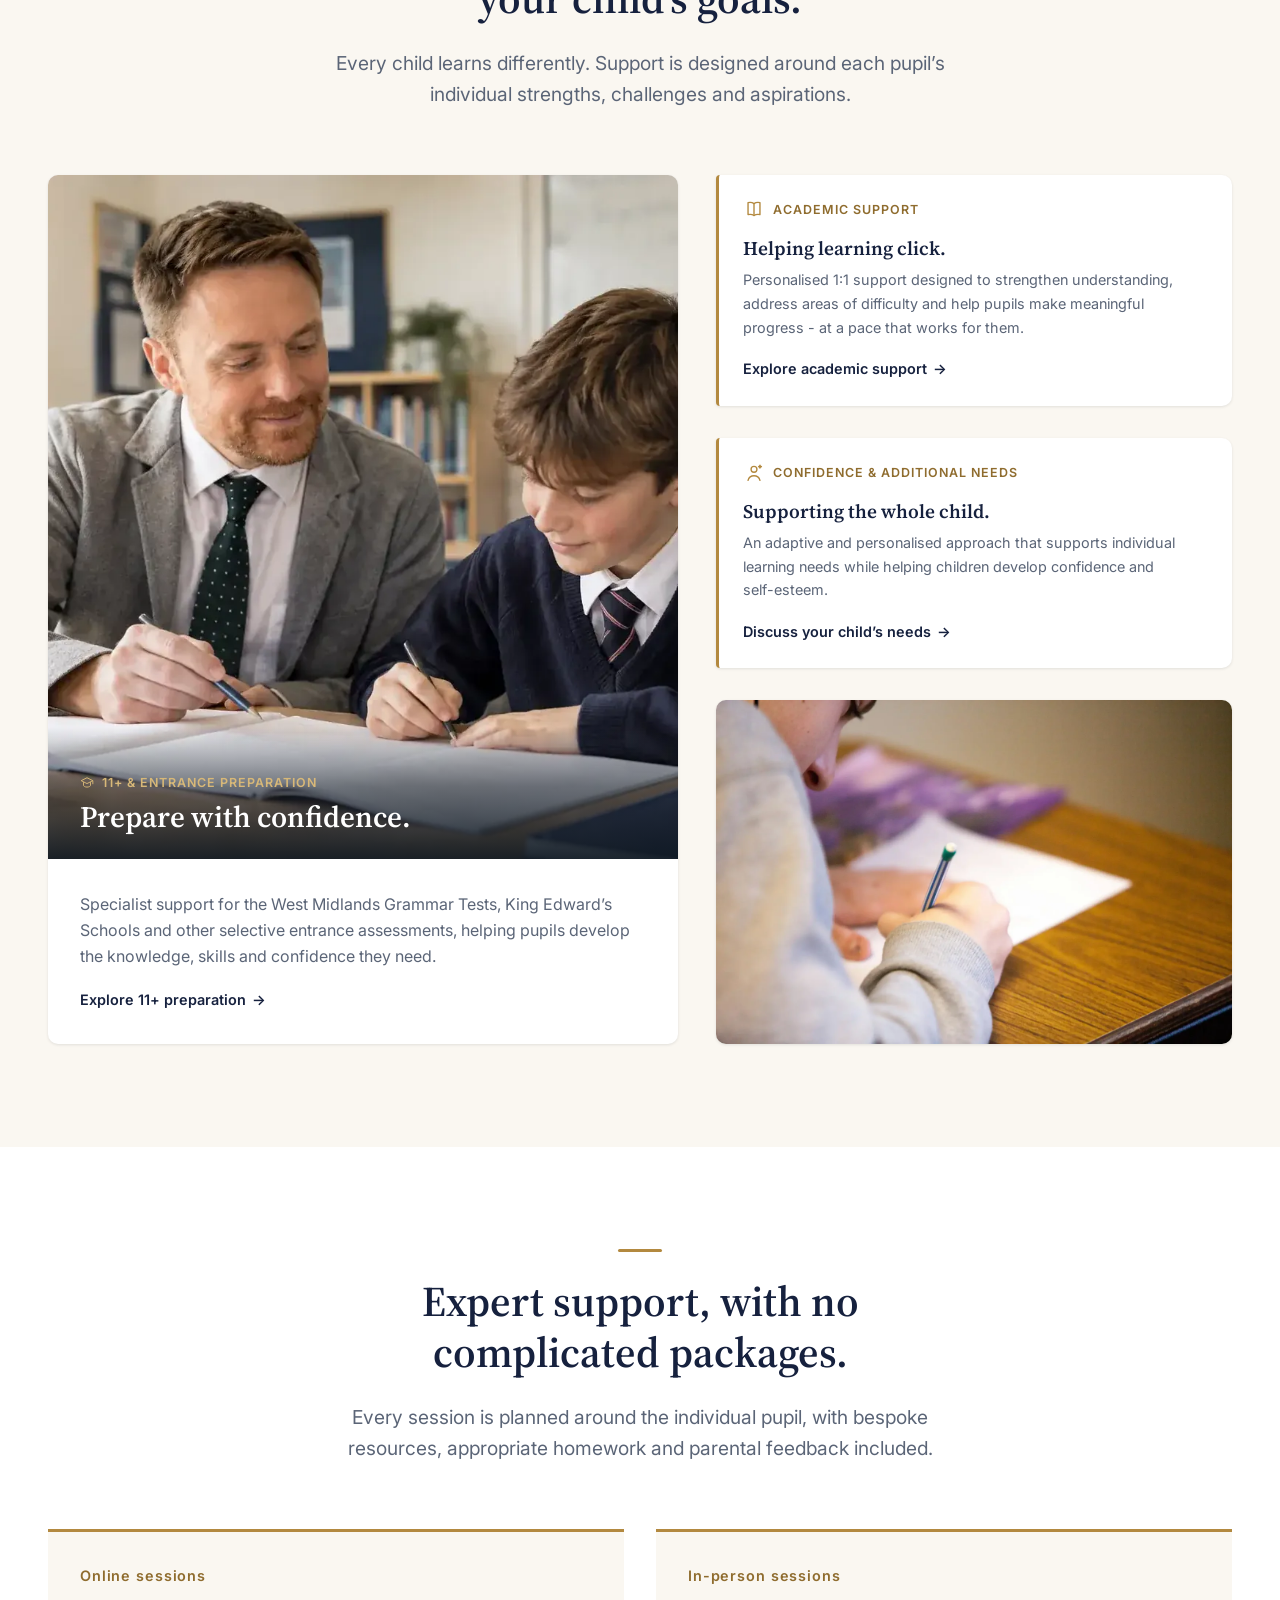
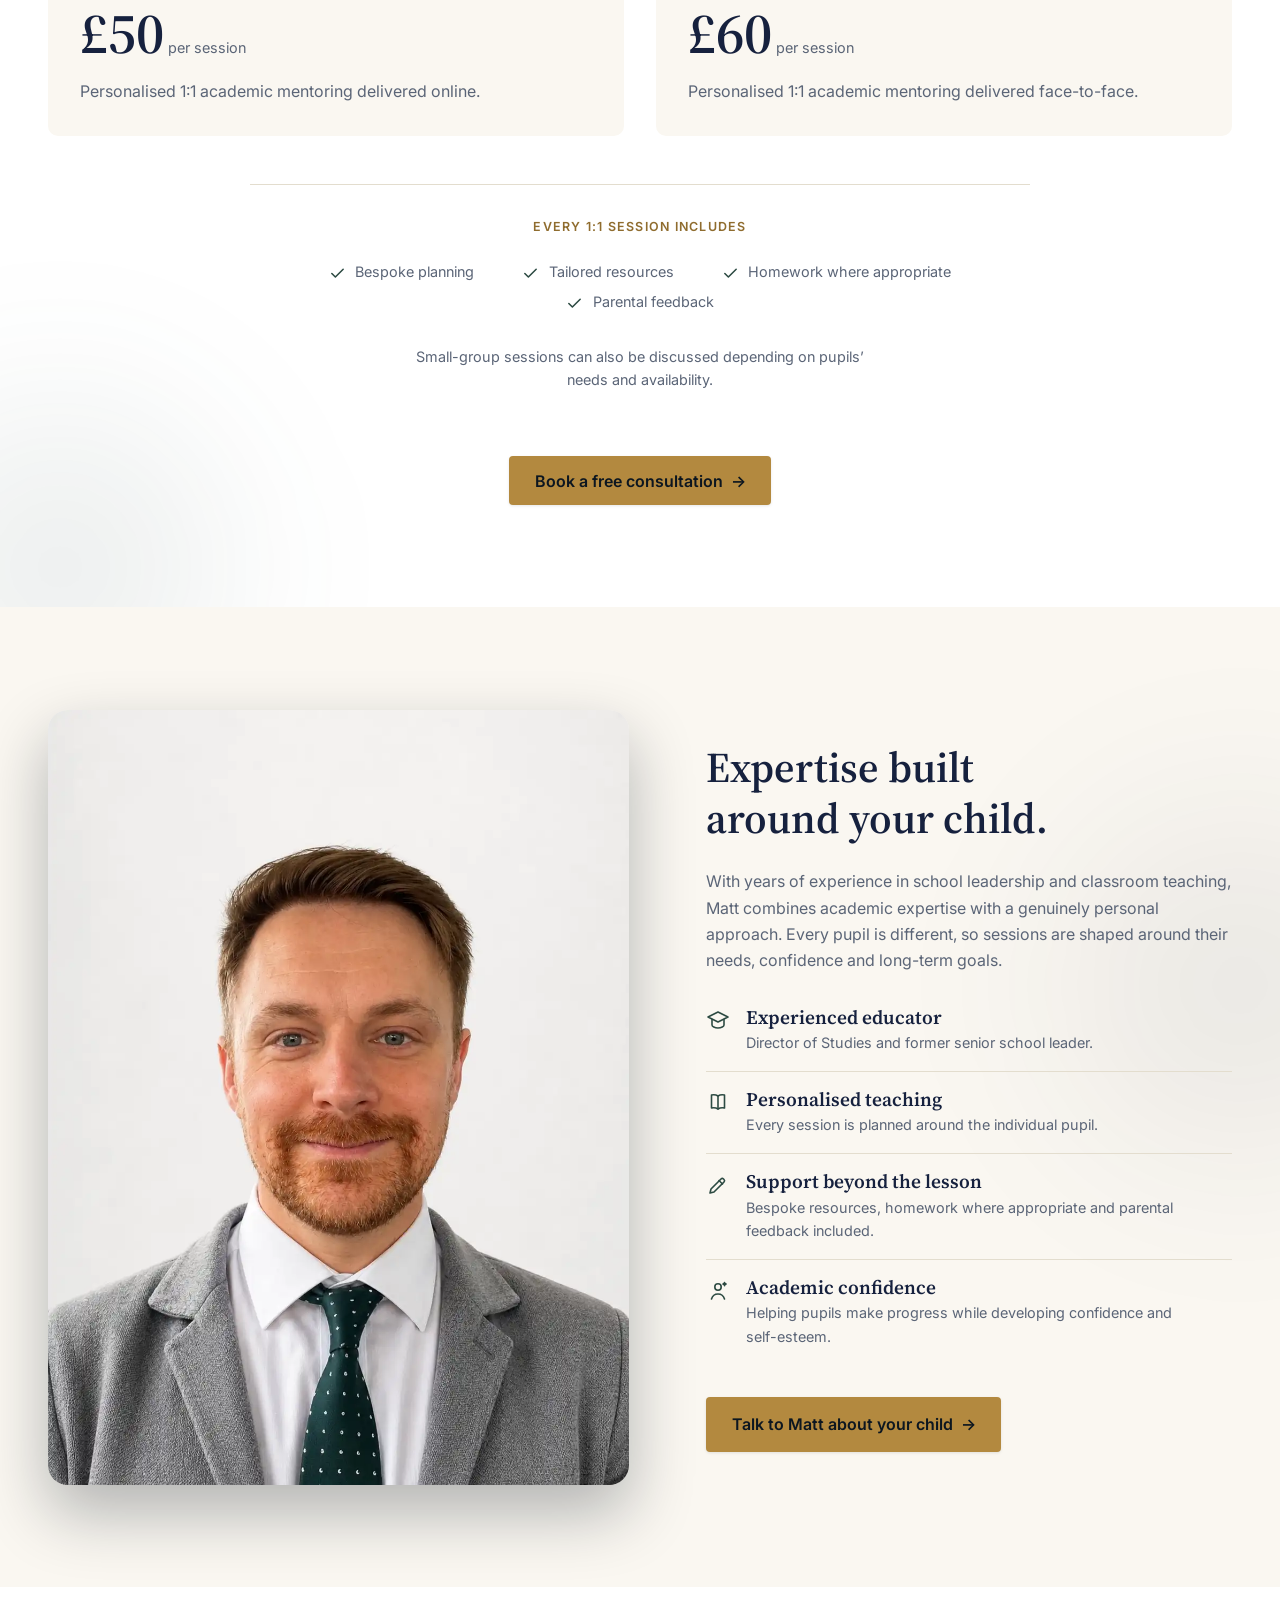
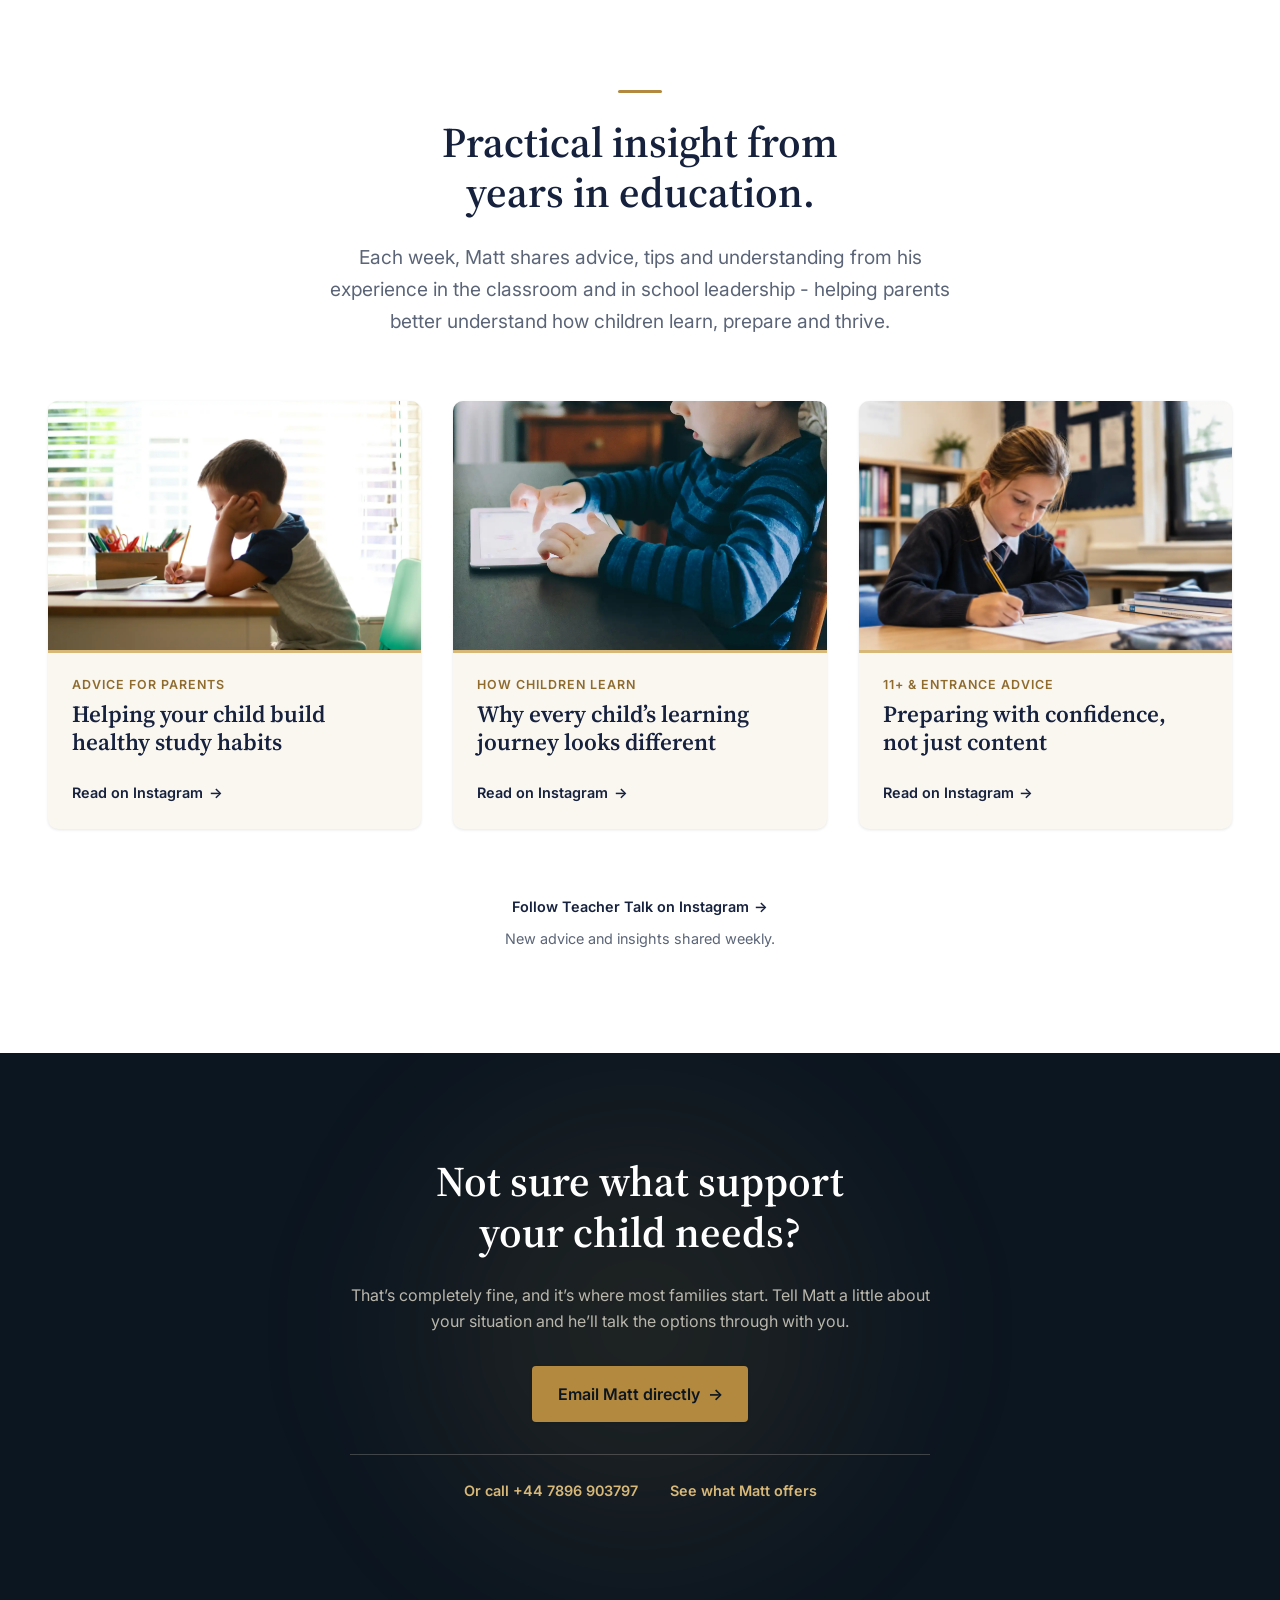
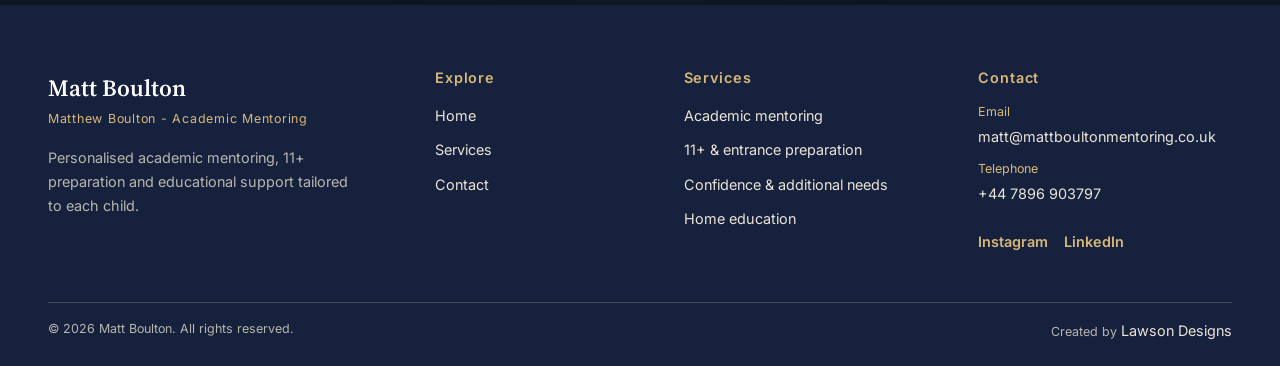
==== commit f8eb054e: "update" ====
--- a/index.html
+++ b/index.html
@@ -3,27 +3,27 @@
 <head>
   <meta charset="UTF-8">
   <meta name="viewport" content="width=device-width, initial-scale=1.0">
-  <title>Matt Boulton Mentoring | 1:1 tutoring and 11+ preparation</title>
+  <title>Matthew Boulton - Academic Mentoring | 1:1 tutoring and 11+ preparation</title>
   <meta name="description" content="Personalised 1:1 academic mentoring and 11+ preparation from Matt Boulton, an experienced school leader and teacher in the West Midlands.">
   <meta name="theme-color" content="#0c1620">
-  <link rel="canonical" href="https://mattboultonmentoring.co.uk/">
+  <link rel="canonical" href="https://www.mattboultonmentoring.co.uk/">
   <meta property="og:type" content="website">
-  <meta property="og:site_name" content="Matt Boulton Mentoring">
-  <meta property="og:title" content="Matt Boulton Mentoring | 1:1 tutoring and 11+ preparation">
+  <meta property="og:site_name" content="Matthew Boulton - Academic Mentoring">
+  <meta property="og:title" content="Matthew Boulton - Academic Mentoring | 1:1 tutoring and 11+ preparation">
   <meta property="og:description" content="Personalised 1:1 academic mentoring and 11+ preparation from Matt Boulton in the West Midlands.">
-  <meta property="og:url" content="https://mattboultonmentoring.co.uk/">
-  <meta property="og:image" content="https://mattboultonmentoring.co.uk/assets/academic-mentoring-tutor-hero.webp">
+  <meta property="og:url" content="https://www.mattboultonmentoring.co.uk/">
+  <meta property="og:image" content="https://www.mattboultonmentoring.co.uk/assets/academic-mentoring-tutor-hero.webp">
   <meta name="twitter:card" content="summary_large_image">
-  <meta name="twitter:title" content="Matt Boulton Mentoring | 1:1 tutoring and 11+ preparation">
+  <meta name="twitter:title" content="Matthew Boulton - Academic Mentoring | 1:1 tutoring and 11+ preparation">
   <meta name="twitter:description" content="Personalised 1:1 academic mentoring and 11+ preparation from Matt Boulton in the West Midlands.">
-  <meta name="twitter:image" content="https://mattboultonmentoring.co.uk/assets/academic-mentoring-tutor-hero.webp">
+  <meta name="twitter:image" content="https://www.mattboultonmentoring.co.uk/assets/academic-mentoring-tutor-hero.webp">
   <script type="application/ld+json">
   {
     "@context": "https://schema.org",
     "@type": "EducationalOrganization",
-    "name": "Matt Boulton Mentoring",
-    "url": "https://mattboultonmentoring.co.uk/",
-    "logo": "https://mattboultonmentoring.co.uk/assets/mr-b-academic-mentoring-logo.webp",
+    "name": "Matthew Boulton - Academic Mentoring",
+    "url": "https://www.mattboultonmentoring.co.uk/",
+    "logo": "https://www.mattboultonmentoring.co.uk/assets/mr-b-academic-mentoring-logo.webp",
     "email": "matt@mattboultonmentoring.co.uk",
     "telephone": "+447896903797",
     "areaServed": "West Midlands",
@@ -48,7 +48,7 @@
 <header class="site-header" data-header>
   <div class="header-inner">
     <a href="index.html" class="logo-link">
-      <img src="assets/mr-b-academic-mentoring-logo.webp" alt="Matt Boulton Mentoring" class="site-logo" width="520" height="520">
+      <img src="assets/mr-b-academic-mentoring-logo.webp" alt="Matthew Boulton - Academic Mentoring" class="site-logo" width="520" height="520">
     </a>
 
     <nav class="nav" id="primary-nav" aria-label="Main">
@@ -74,7 +74,7 @@
   <section class="hero" id="hero">
     <div class="container">
       <div class="hero-content">
-        <span class="hero-kicker">Matt Boulton Mentoring &middot; West Midlands &middot; Primary Education Specialist</span>
+        <span class="hero-kicker">Matthew Boulton - Academic Mentoring &middot; West Midlands &middot; Primary Education Specialist</span>
         <h1>Expert tutoring from an experienced school leader</h1>
         <p>Helping children build confidence, strengthen their academic skills and achieve their ambitions - from 11+ preparation to personalised 1:1 support.</p>
         <div class="hero-actions">
@@ -360,7 +360,7 @@
   <div class="container footer-main">
     <div class="footer-brand">
       <a href="index.html" class="footer-brand-name">Matt Boulton</a>
-      <span class="footer-brand-business">Matt Boulton Mentoring</span>
+      <span class="footer-brand-business">Matthew Boulton - Academic Mentoring</span>
       <p>Personalised academic mentoring, 11+ preparation and educational support tailored to each child.</p>
     </div>
 
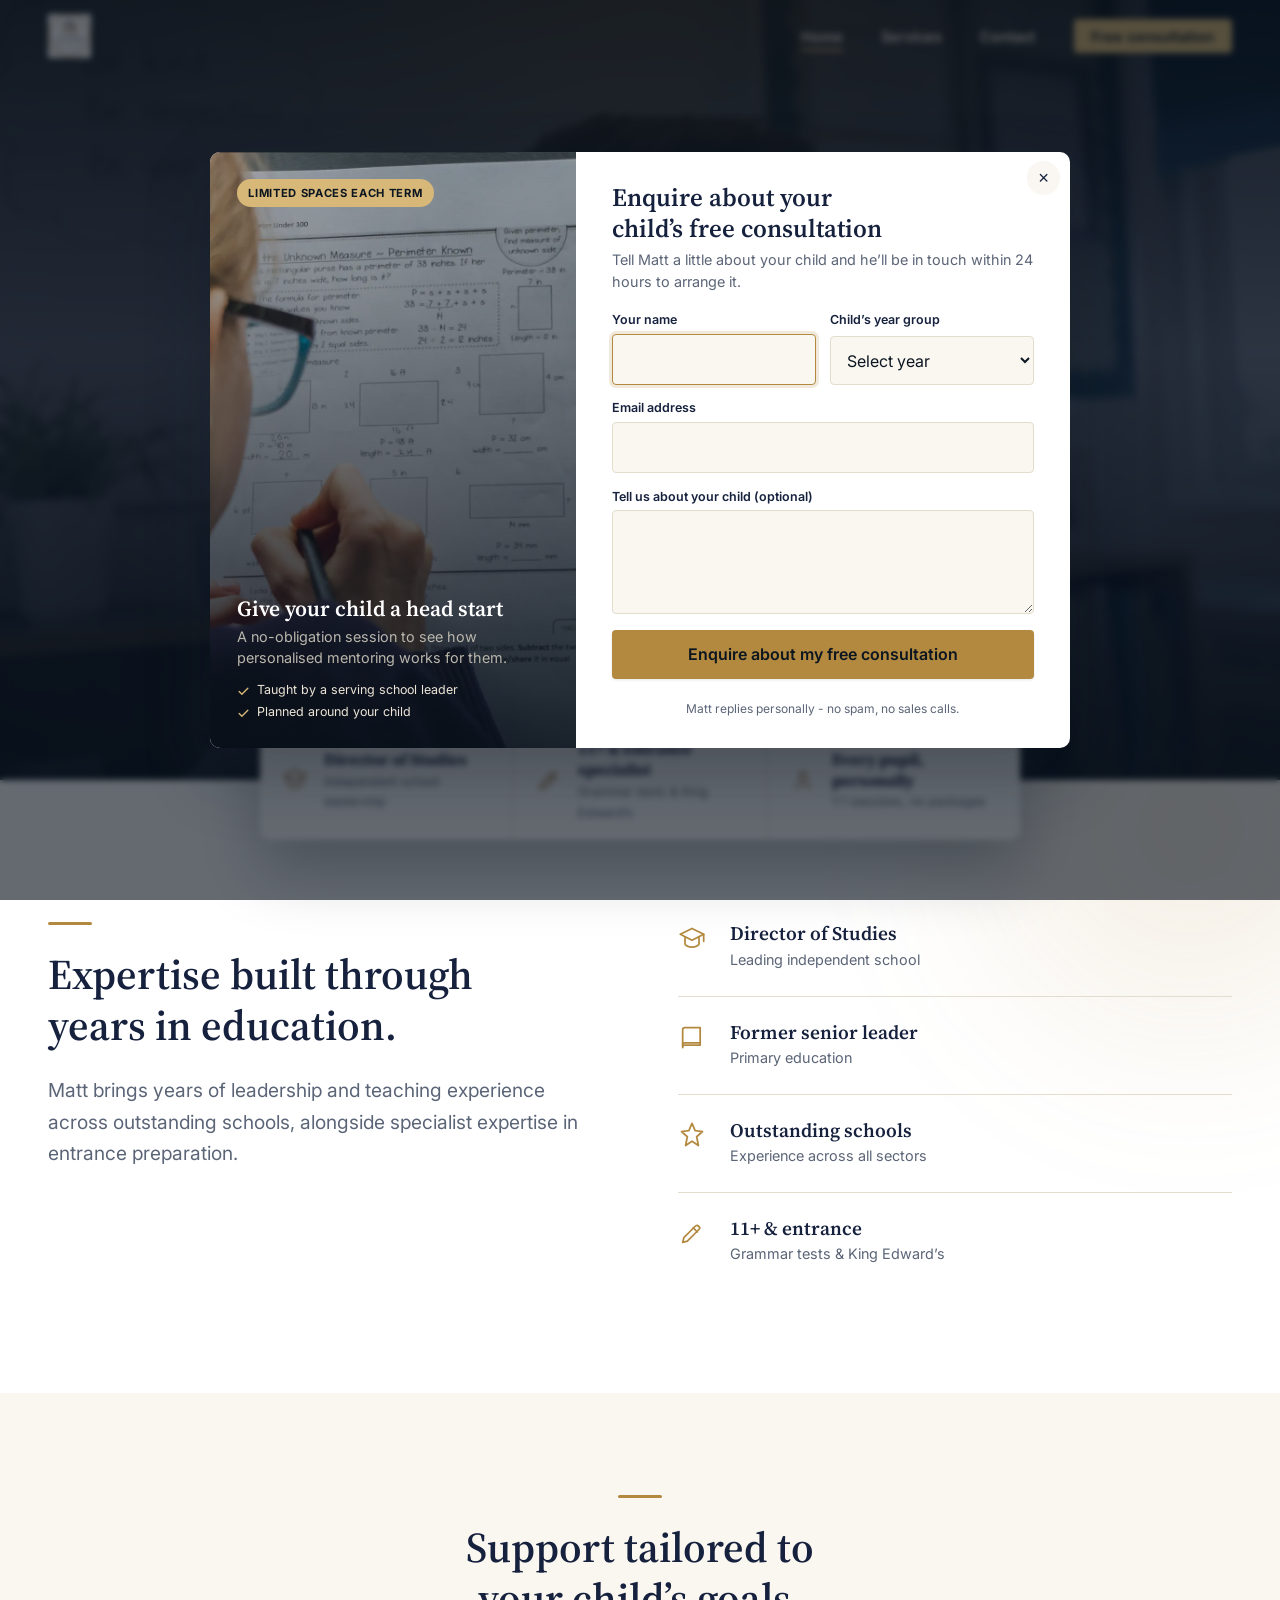
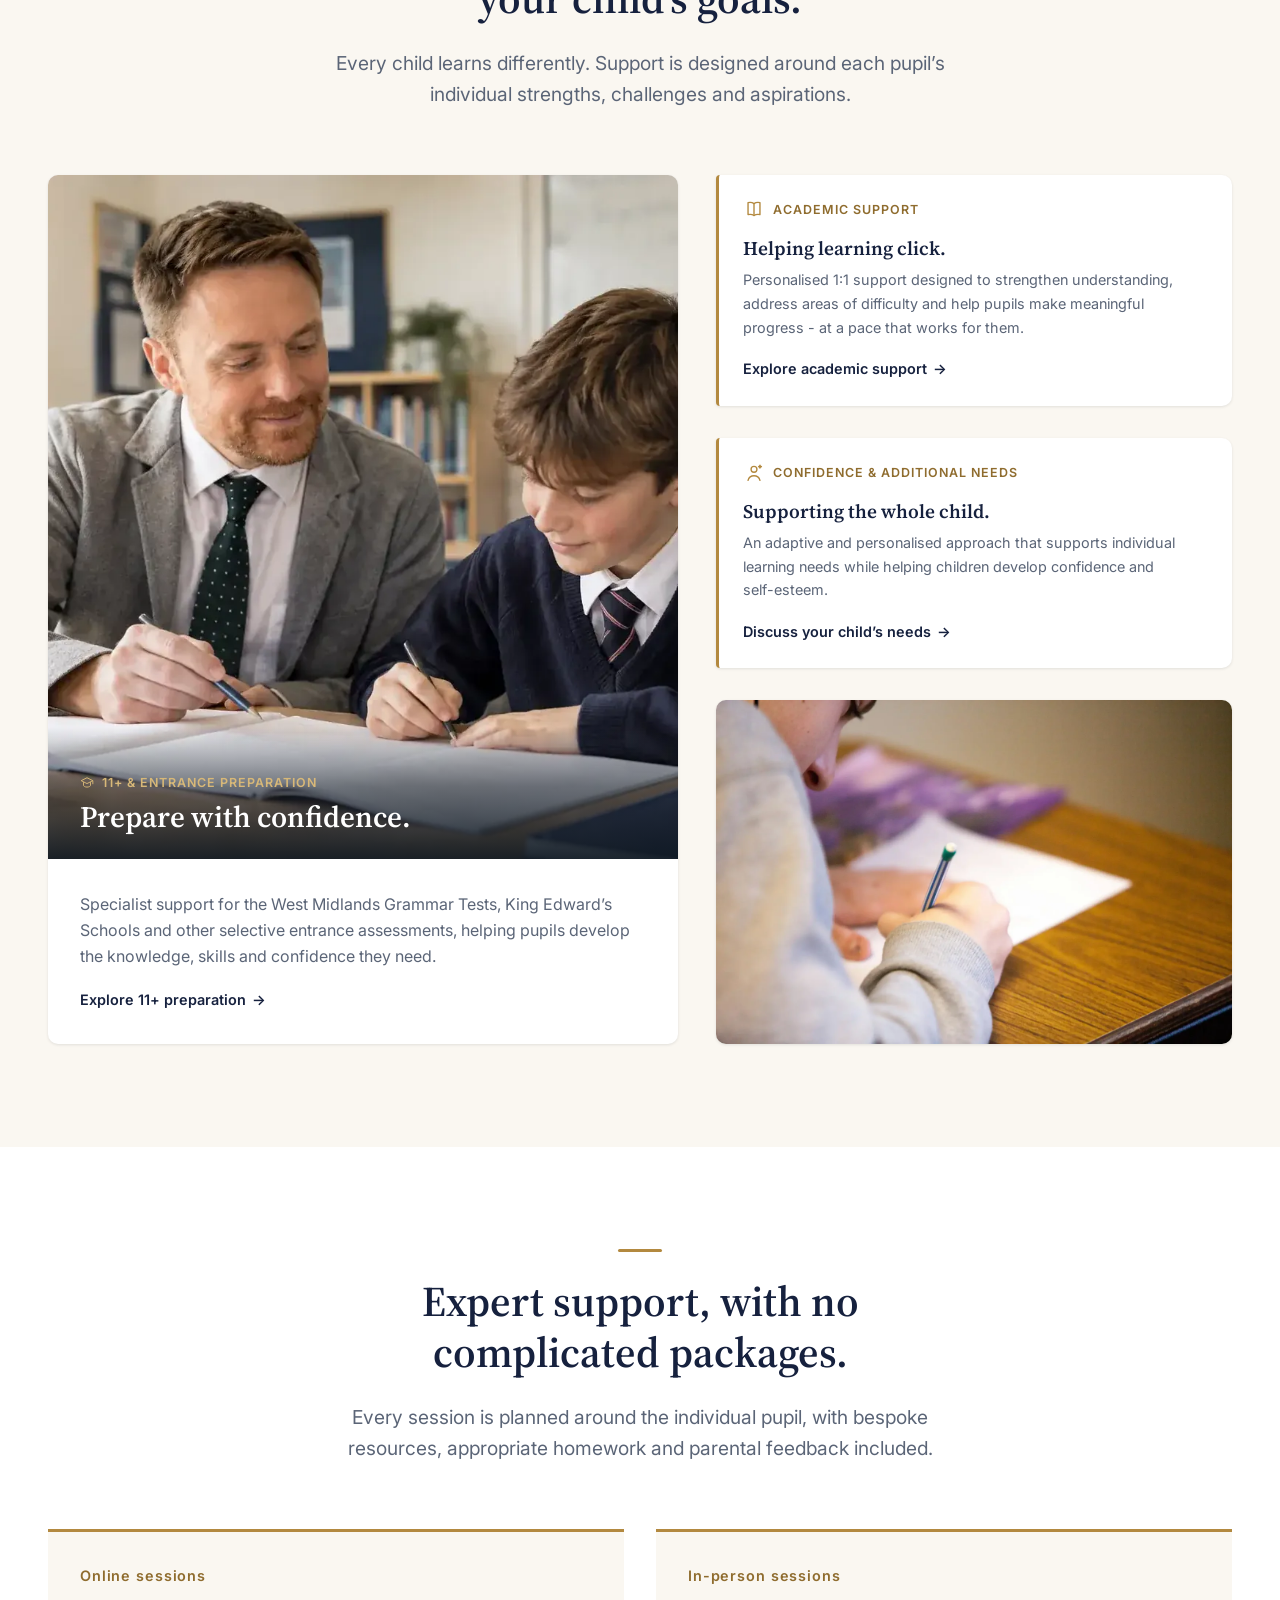
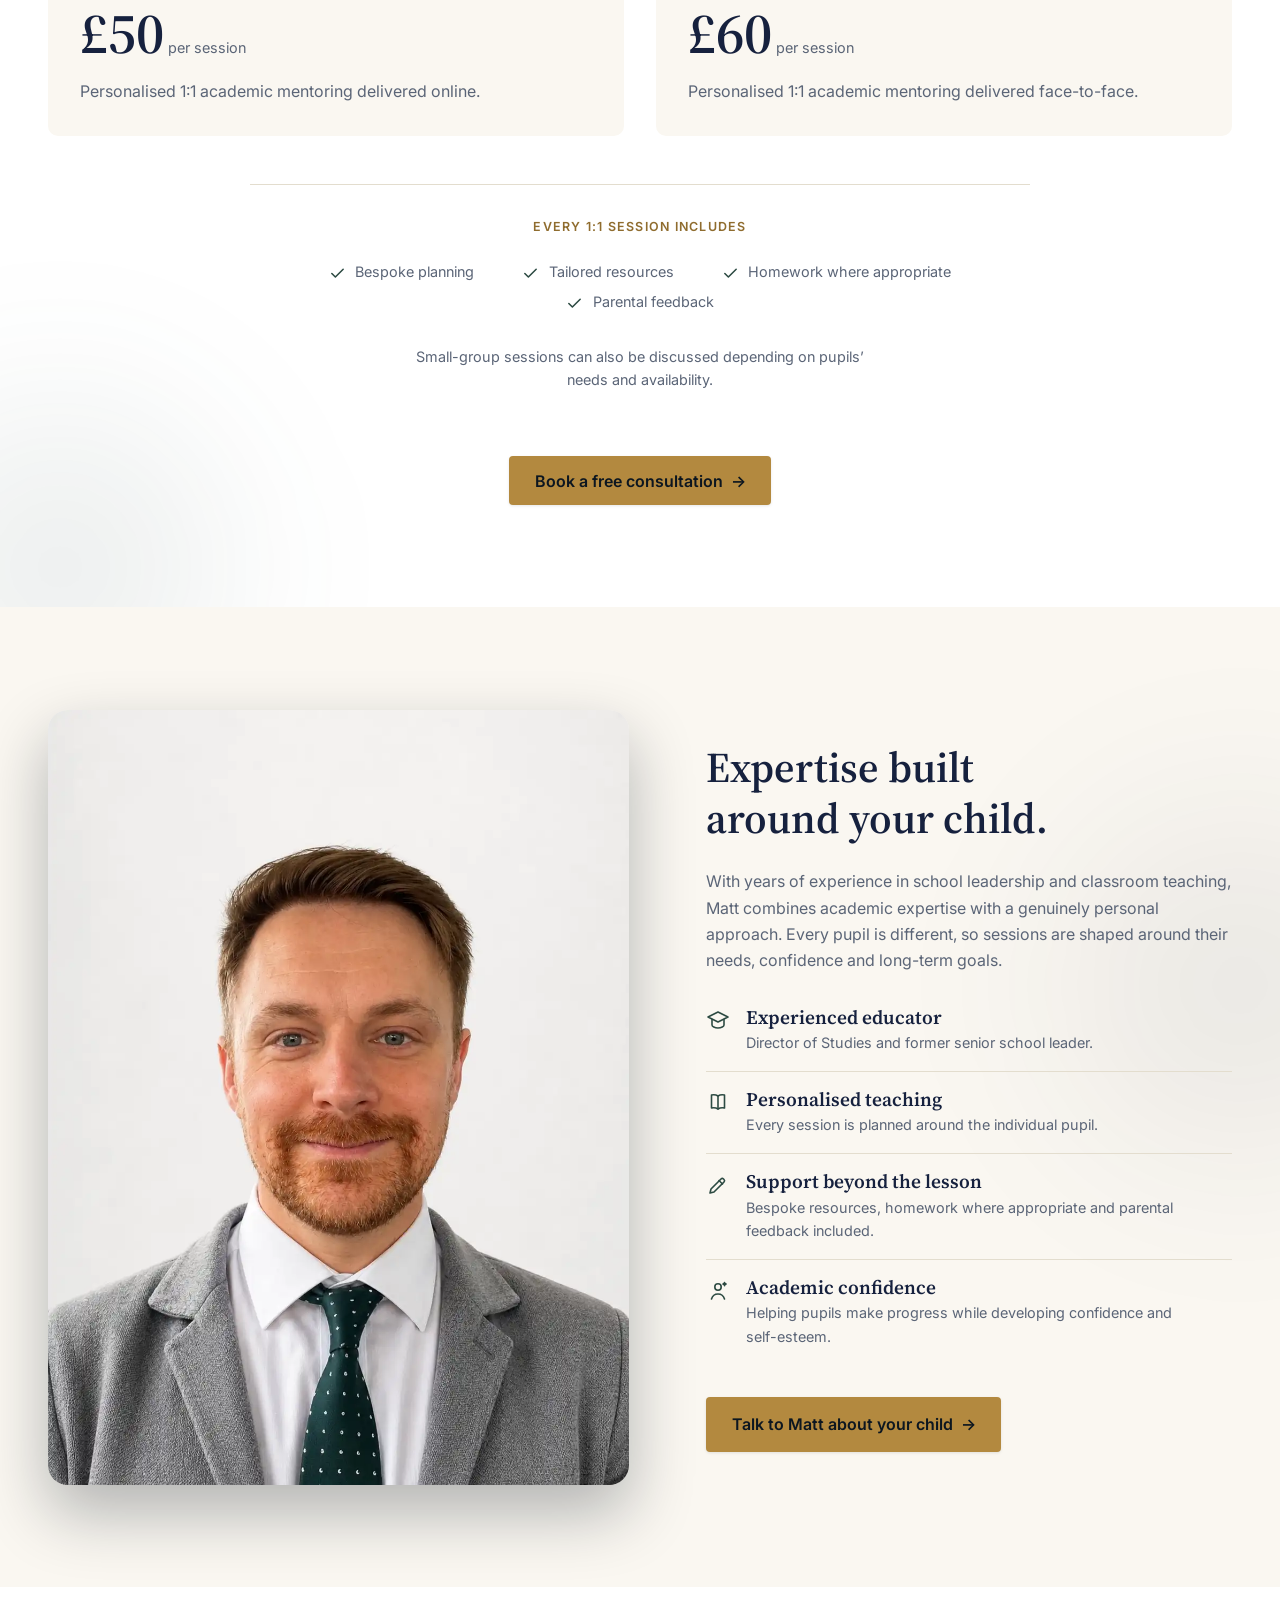
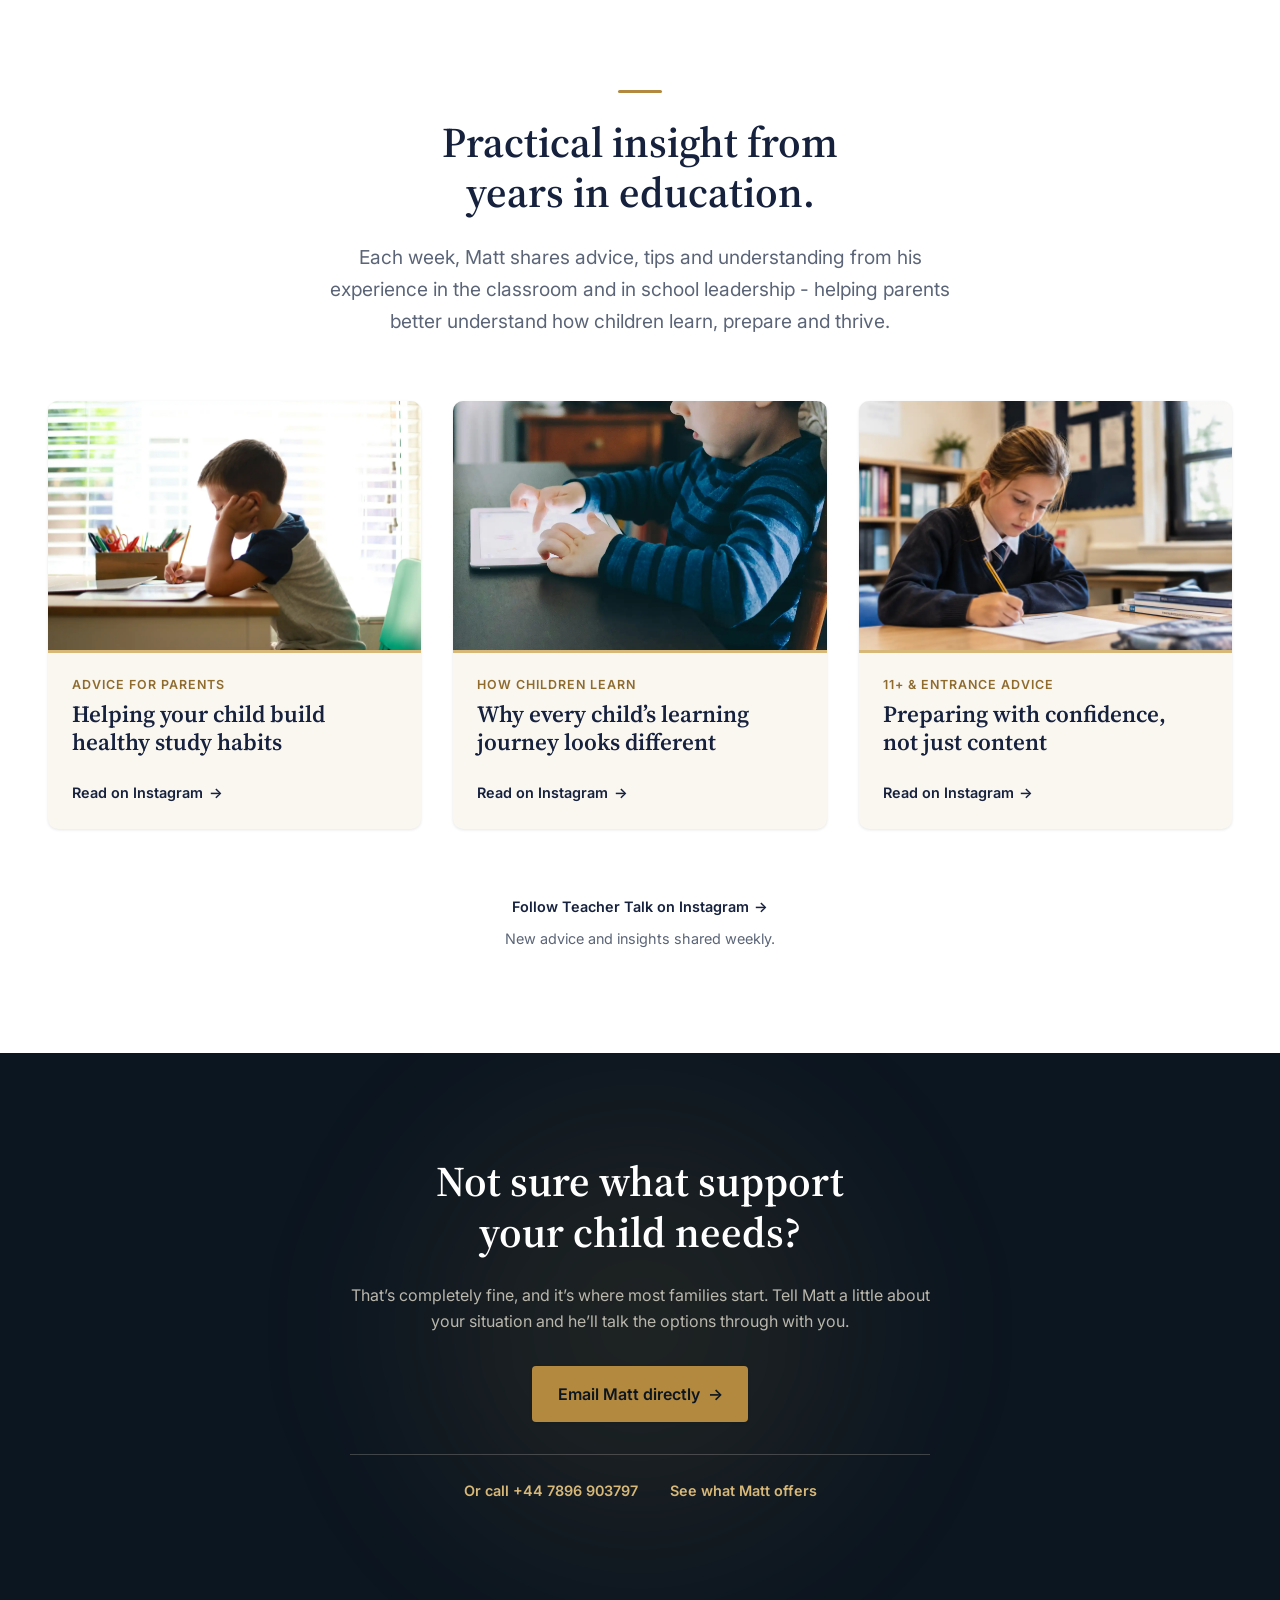
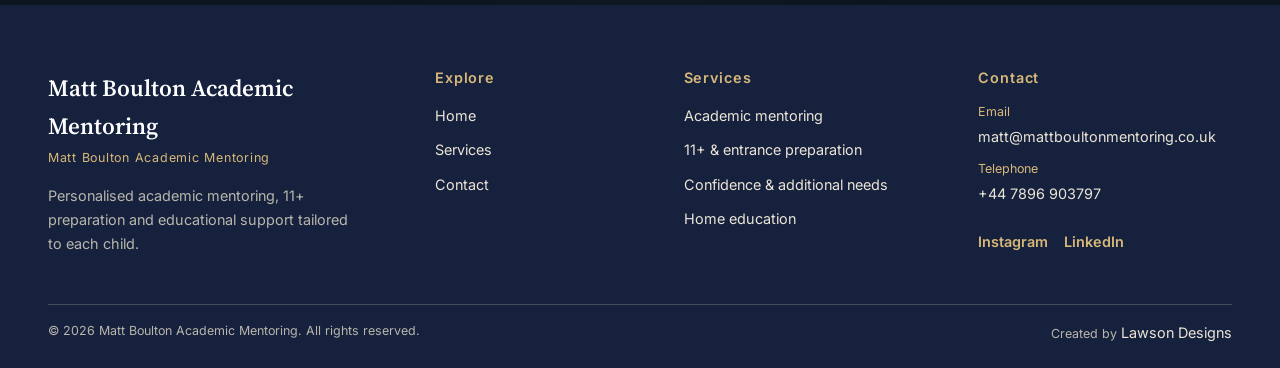
==== commit 71f5ce7f: "update" ====
--- a/index.html
+++ b/index.html
@@ -3,25 +3,25 @@
 <head>
   <meta charset="UTF-8">
   <meta name="viewport" content="width=device-width, initial-scale=1.0">
-  <title>Matthew Boulton - Academic Mentoring | 1:1 tutoring and 11+ preparation</title>
+  <title>Matt Boulton Academic Mentoring | 1:1 tutoring and 11+ preparation</title>
   <meta name="description" content="Personalised 1:1 academic mentoring and 11+ preparation from Matt Boulton, an experienced school leader and teacher in the West Midlands.">
   <meta name="theme-color" content="#0c1620">
   <link rel="canonical" href="https://www.mattboultonmentoring.co.uk/">
   <meta property="og:type" content="website">
-  <meta property="og:site_name" content="Matthew Boulton - Academic Mentoring">
-  <meta property="og:title" content="Matthew Boulton - Academic Mentoring | 1:1 tutoring and 11+ preparation">
+  <meta property="og:site_name" content="Matt Boulton Academic Mentoring">
+  <meta property="og:title" content="Matt Boulton Academic Mentoring | 1:1 tutoring and 11+ preparation">
   <meta property="og:description" content="Personalised 1:1 academic mentoring and 11+ preparation from Matt Boulton in the West Midlands.">
   <meta property="og:url" content="https://www.mattboultonmentoring.co.uk/">
   <meta property="og:image" content="https://www.mattboultonmentoring.co.uk/assets/academic-mentoring-tutor-hero.webp">
   <meta name="twitter:card" content="summary_large_image">
-  <meta name="twitter:title" content="Matthew Boulton - Academic Mentoring | 1:1 tutoring and 11+ preparation">
+  <meta name="twitter:title" content="Matt Boulton Academic Mentoring | 1:1 tutoring and 11+ preparation">
   <meta name="twitter:description" content="Personalised 1:1 academic mentoring and 11+ preparation from Matt Boulton in the West Midlands.">
   <meta name="twitter:image" content="https://www.mattboultonmentoring.co.uk/assets/academic-mentoring-tutor-hero.webp">
   <script type="application/ld+json">
   {
     "@context": "https://schema.org",
     "@type": "EducationalOrganization",
-    "name": "Matthew Boulton - Academic Mentoring",
+    "name": "Matt Boulton Academic Mentoring",
     "url": "https://www.mattboultonmentoring.co.uk/",
     "logo": "https://www.mattboultonmentoring.co.uk/assets/mr-b-academic-mentoring-logo.webp",
     "email": "matt@mattboultonmentoring.co.uk",
@@ -48,7 +48,7 @@
 <header class="site-header" data-header>
   <div class="header-inner">
     <a href="index.html" class="logo-link">
-      <img src="assets/mr-b-academic-mentoring-logo.webp" alt="Matthew Boulton - Academic Mentoring" class="site-logo" width="520" height="520">
+      <img src="assets/mr-b-academic-mentoring-logo.webp" alt="Matt Boulton Academic Mentoring" class="site-logo" width="520" height="520">
     </a>
 
     <nav class="nav" id="primary-nav" aria-label="Main">
@@ -74,7 +74,7 @@
   <section class="hero" id="hero">
     <div class="container">
       <div class="hero-content">
-        <span class="hero-kicker">Matthew Boulton - Academic Mentoring &middot; West Midlands &middot; Primary Education Specialist</span>
+        <span class="hero-kicker">Matt Boulton Academic Mentoring &middot; West Midlands &middot; Primary Education Specialist</span>
         <h1>Expert tutoring from an experienced school leader</h1>
         <p>Helping children build confidence, strengthen their academic skills and achieve their ambitions - from 11+ preparation to personalised 1:1 support.</p>
         <div class="hero-actions">
@@ -359,8 +359,8 @@
 <footer class="footer">
   <div class="container footer-main">
     <div class="footer-brand">
-      <a href="index.html" class="footer-brand-name">Matt Boulton</a>
-      <span class="footer-brand-business">Matthew Boulton - Academic Mentoring</span>
+      <a href="index.html" class="footer-brand-name">Matt Boulton Academic Mentoring</a>
+      <span class="footer-brand-business">Matt Boulton Academic Mentoring</span>
       <p>Personalised academic mentoring, 11+ preparation and educational support tailored to each child.</p>
     </div>
 
@@ -399,7 +399,7 @@
   </div>
 
   <div class="container footer-bottom">
-    <p>&copy; 2026 Matt Boulton. All rights reserved.</p>
+    <p>&copy; 2026 Matt Boulton Academic Mentoring. All rights reserved.</p>
     <p>Created by <a href="https://lawsondesigns.net/" target="_blank" rel="noopener noreferrer">Lawson Designs</a></p>
   </div>
 </footer>
@@ -451,6 +451,11 @@
           <input type="email" id="lead-email" name="email" autocomplete="email" required>
         </div>
 
+        <div class="lead-field">
+          <label for="lead-child-details">Tell us about your child (optional)</label>
+          <textarea id="lead-child-details" name="child_details" rows="3"></textarea>
+        </div>
+
         <button type="submit" class="btn lead-submit">Enquire about my free consultation</button>
         <p class="lead-microcopy">Matt replies personally - no spam, no sales calls.</p>
       </form>
--- a/styles.css
+++ b/styles.css
@@ -1266,7 +1266,8 @@
 .lead-field { display: grid; gap: 0.2rem; }
 .lead-field label { font-size: var(--fs-xs); font-weight: 600; color: var(--navy); }
 .lead-field input,
-.lead-field select {
+.lead-field select,
+.lead-field textarea {
   width: 100%;
   padding: clamp(0.5rem, 1.35vh, 0.7rem) 0.75rem;
   font: inherit;
@@ -1277,8 +1278,10 @@
   border-radius: var(--radius-sm);
   transition: border-color var(--t-base), box-shadow var(--t-base);
 }
+.lead-field textarea { min-height: 4.5rem; resize: vertical; }
 .lead-field input:focus,
-.lead-field select:focus {
+.lead-field select:focus,
+.lead-field textarea:focus {
   outline: none;
   border-color: var(--gold);
   box-shadow: 0 0 0 3px rgba(var(--gold-rgb), 0.18);
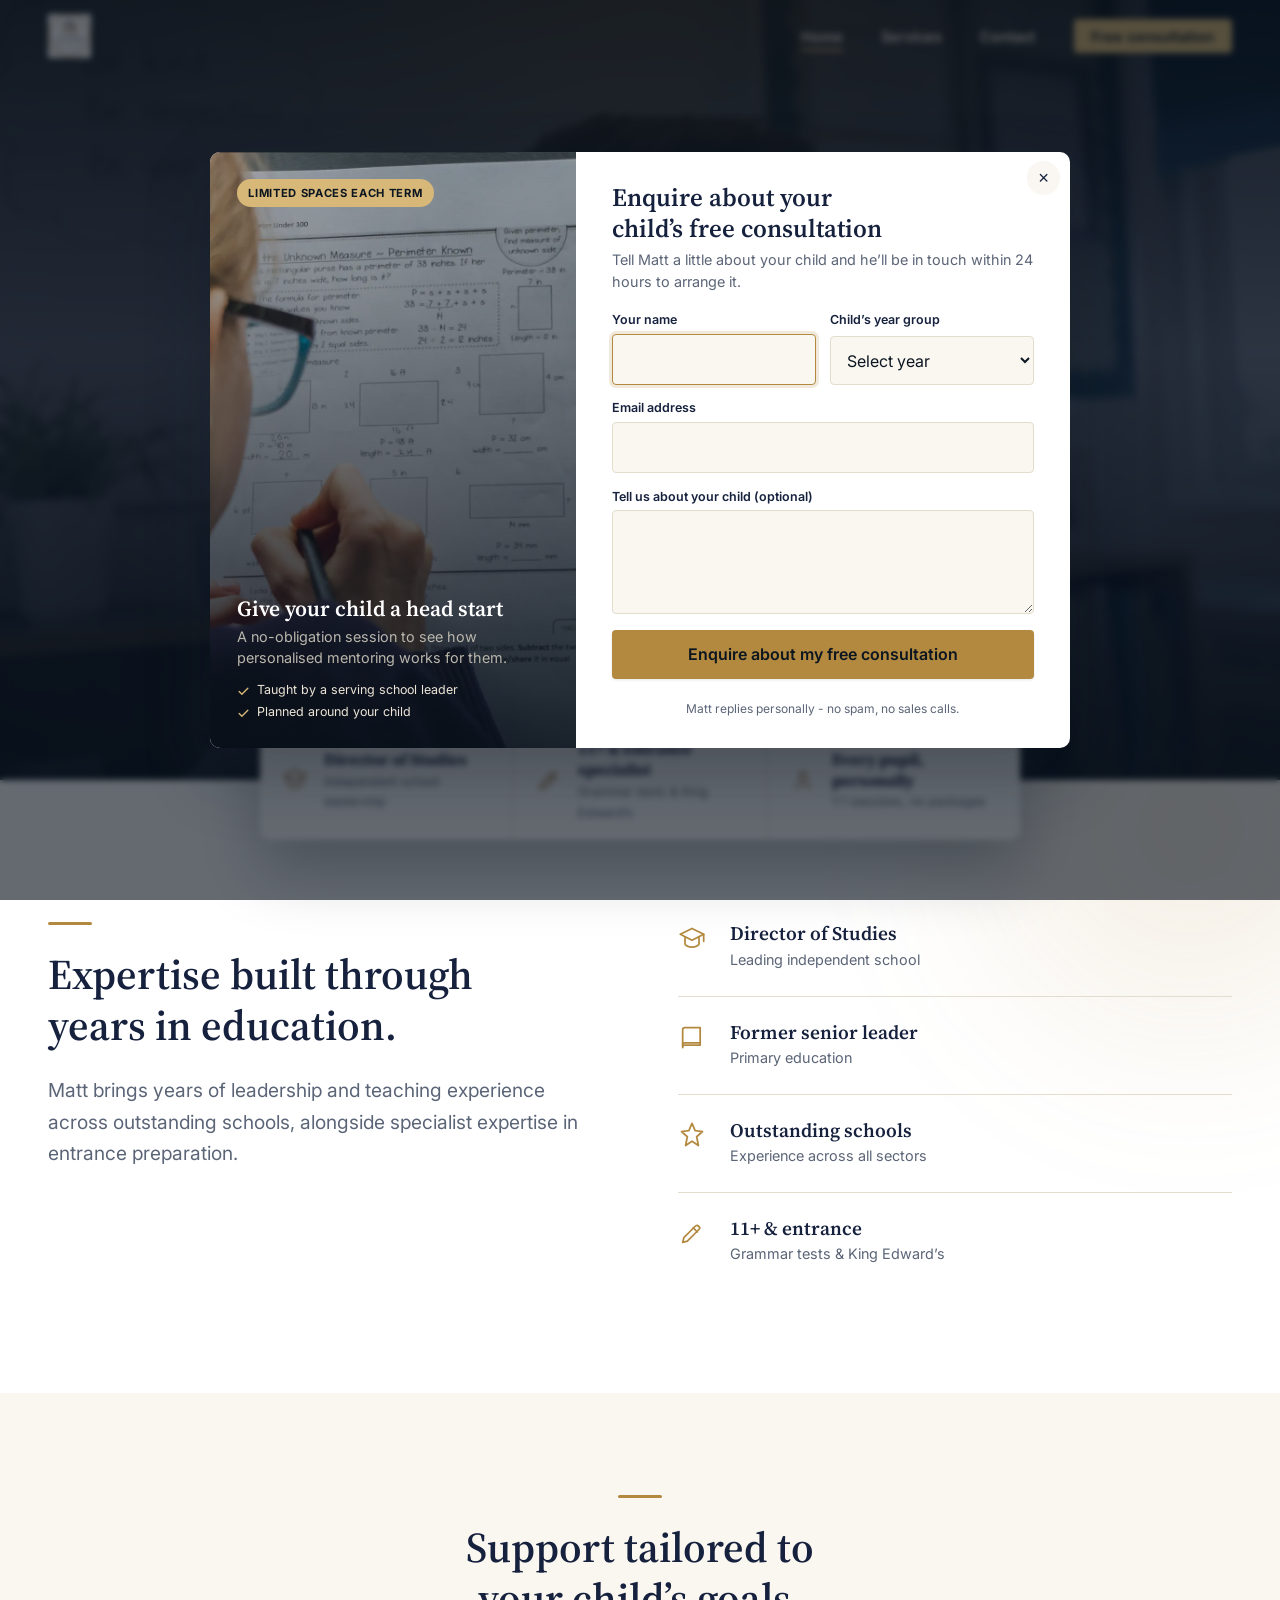
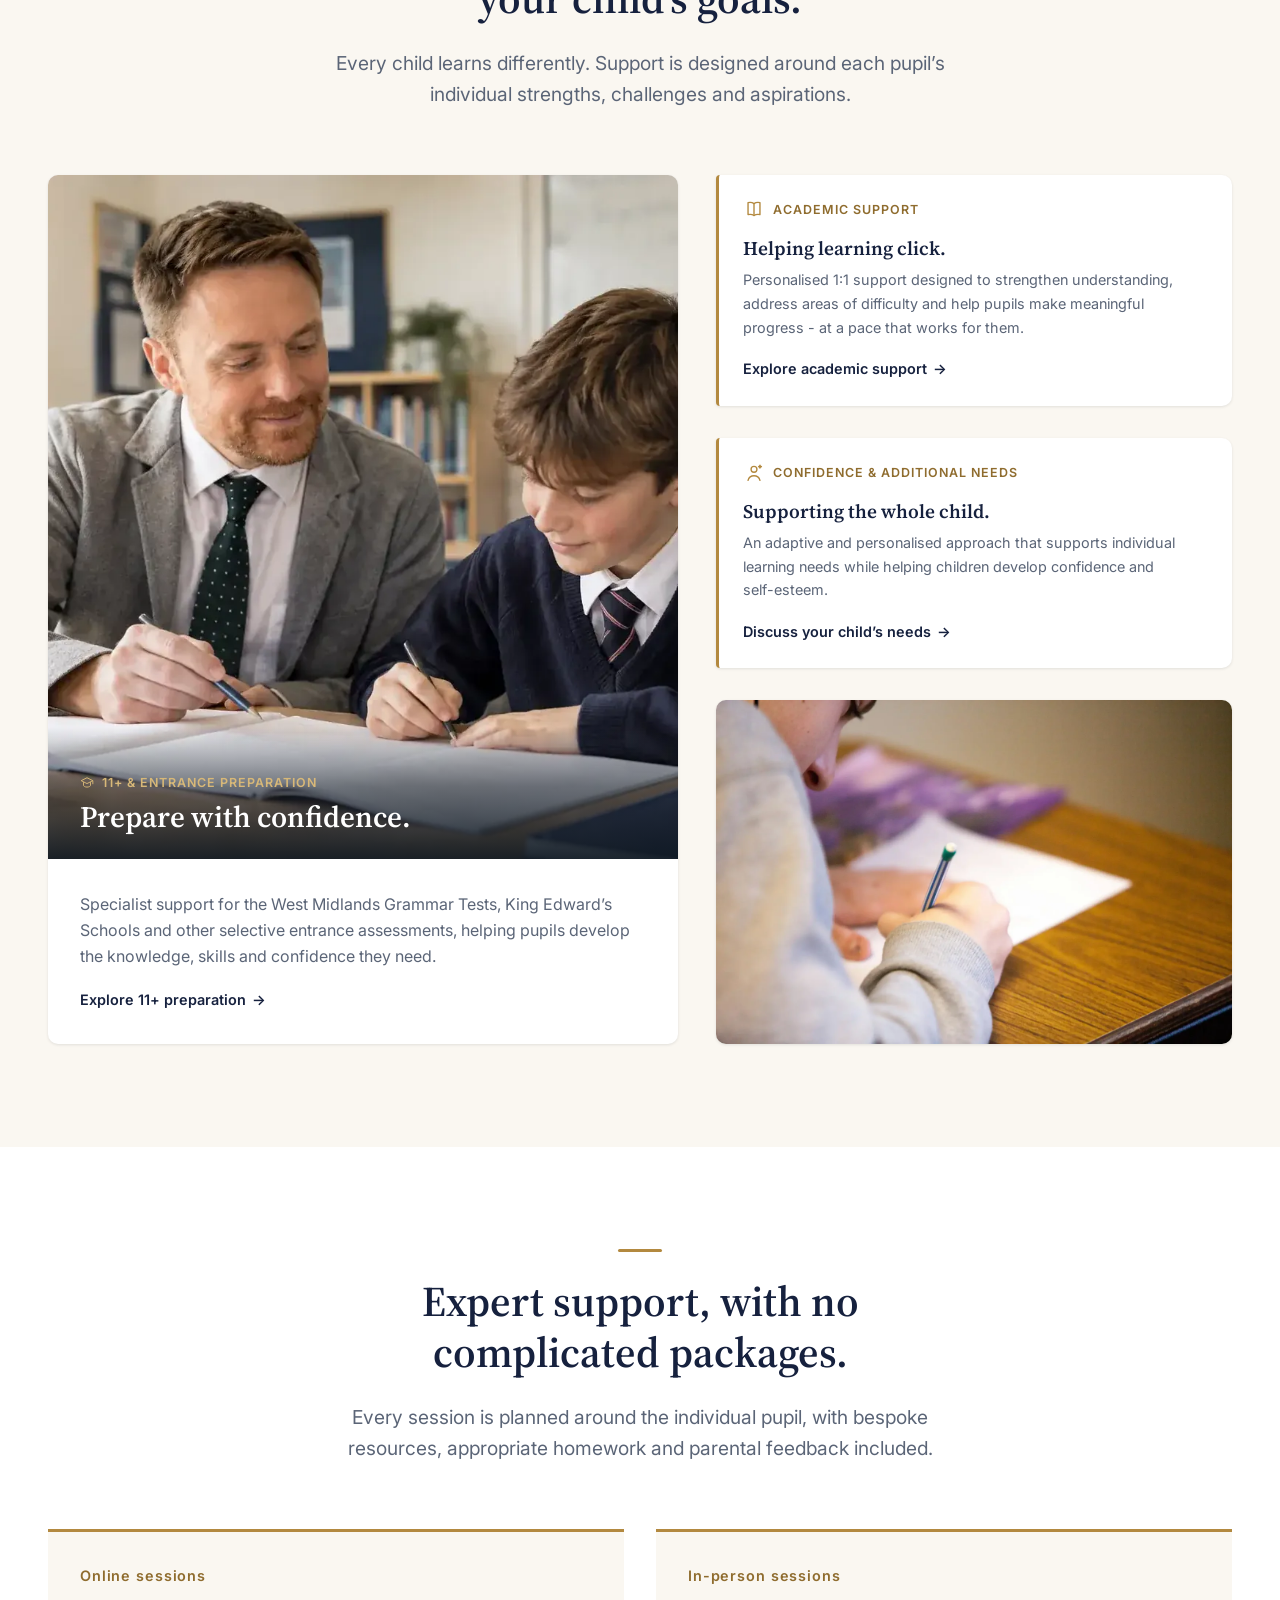
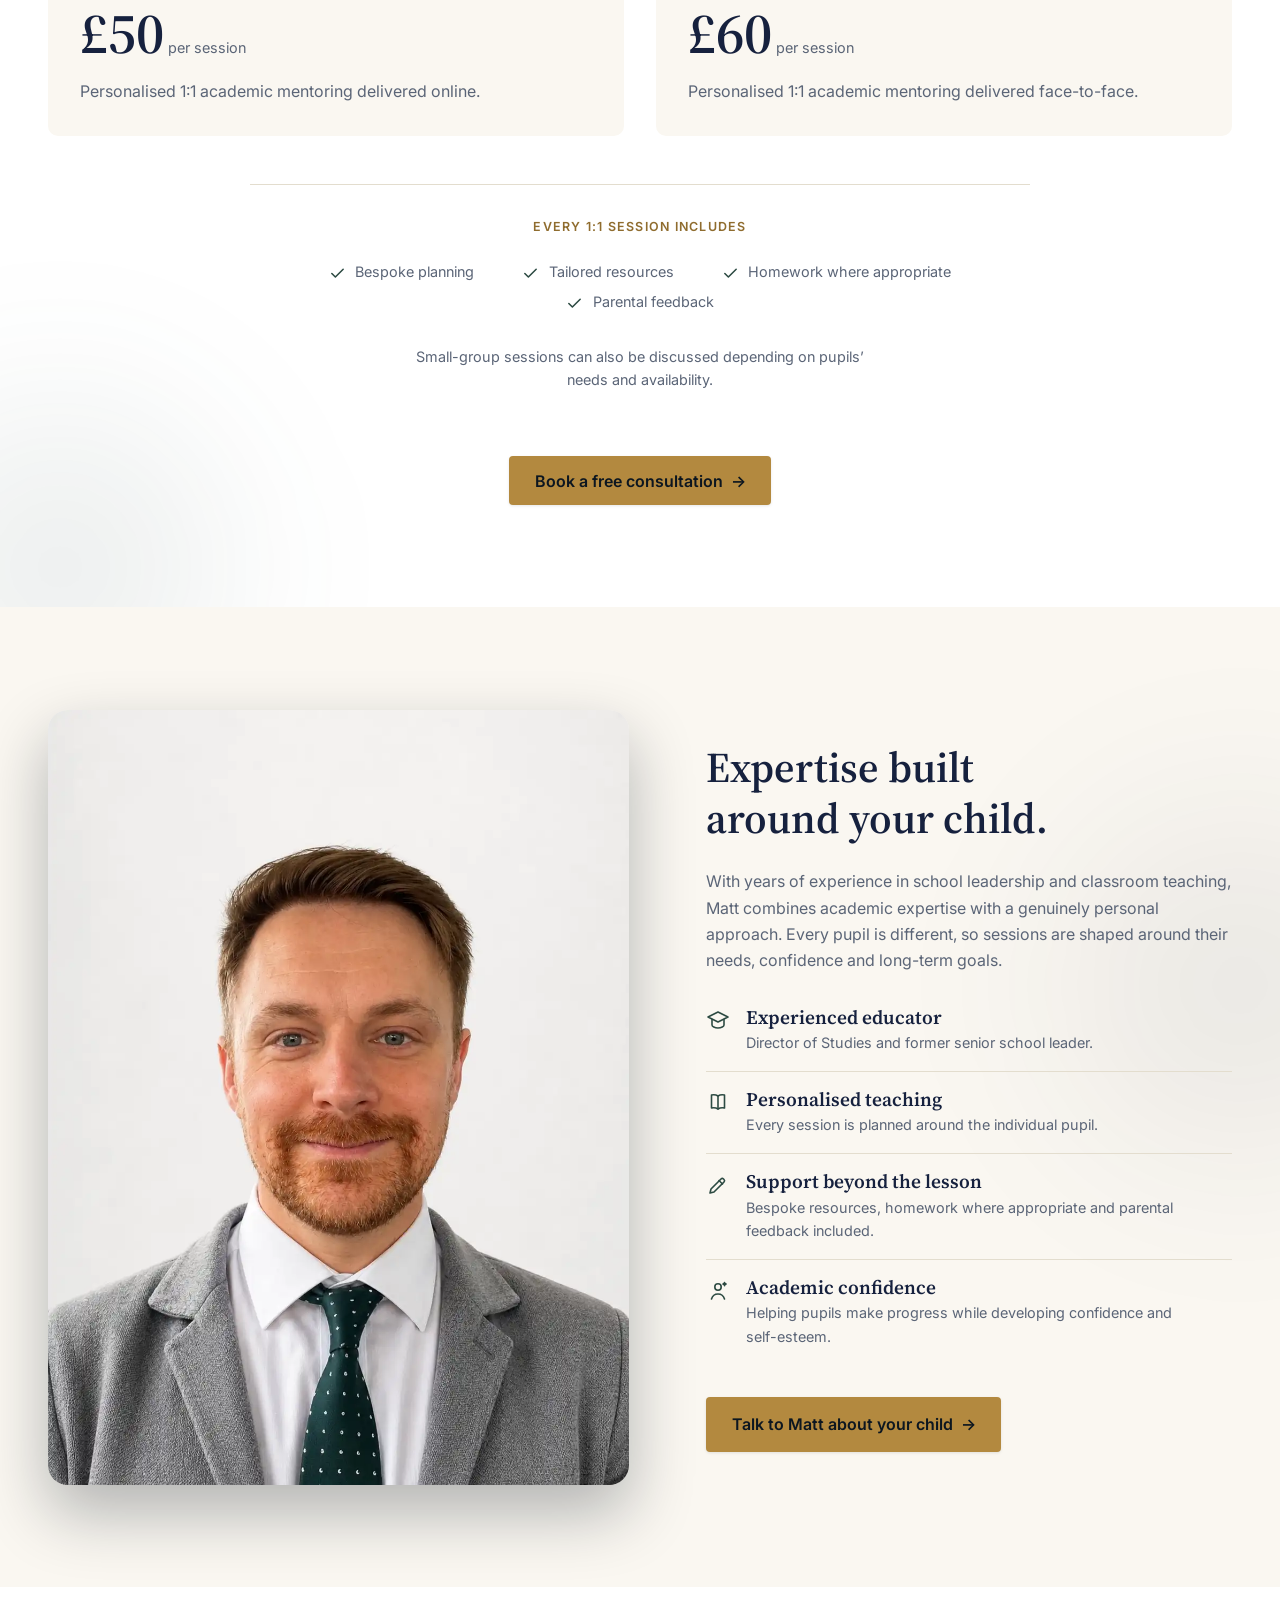
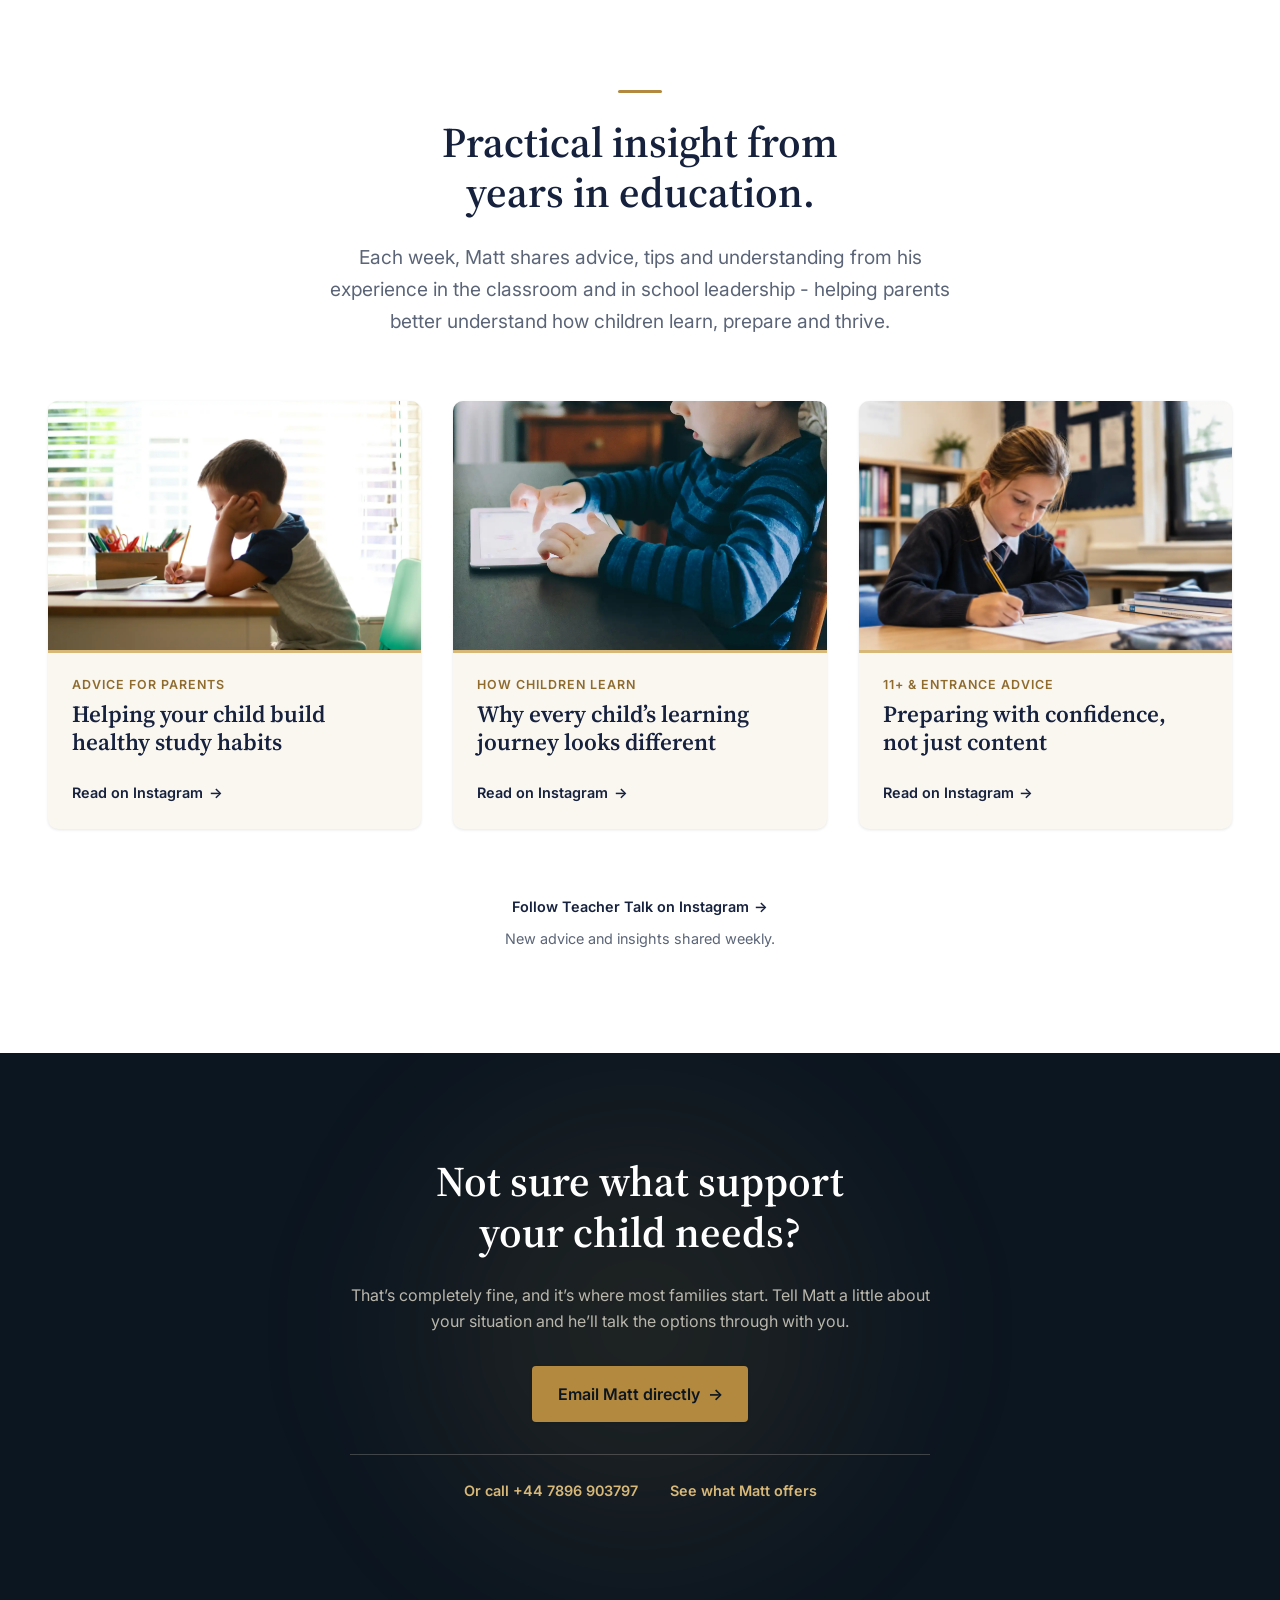
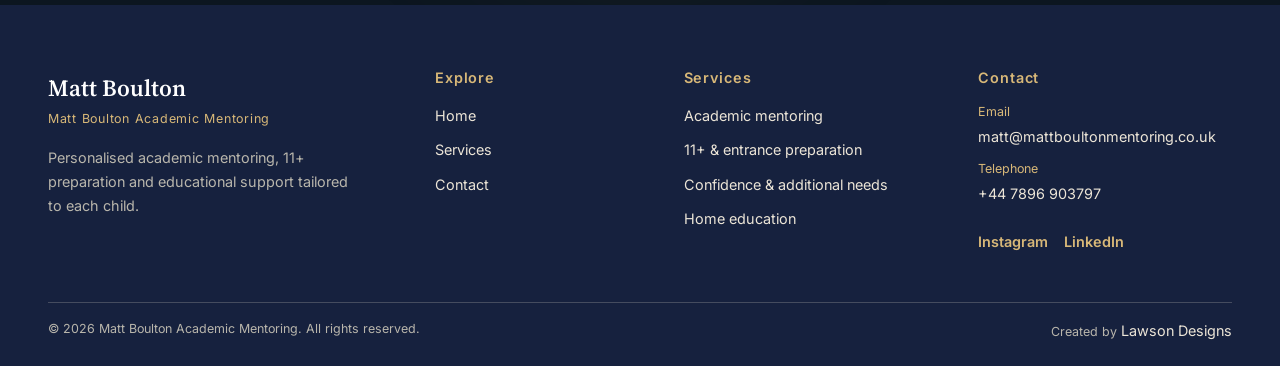
==== commit 83318cc9: "update" ====
--- a/index.html
+++ b/index.html
@@ -359,7 +359,7 @@
 <footer class="footer">
   <div class="container footer-main">
     <div class="footer-brand">
-      <a href="index.html" class="footer-brand-name">Matt Boulton Academic Mentoring</a>
+      <a href="index.html" class="footer-brand-name">Matt Boulton</a>
       <span class="footer-brand-business">Matt Boulton Academic Mentoring</span>
       <p>Personalised academic mentoring, 11+ preparation and educational support tailored to each child.</p>
     </div>
